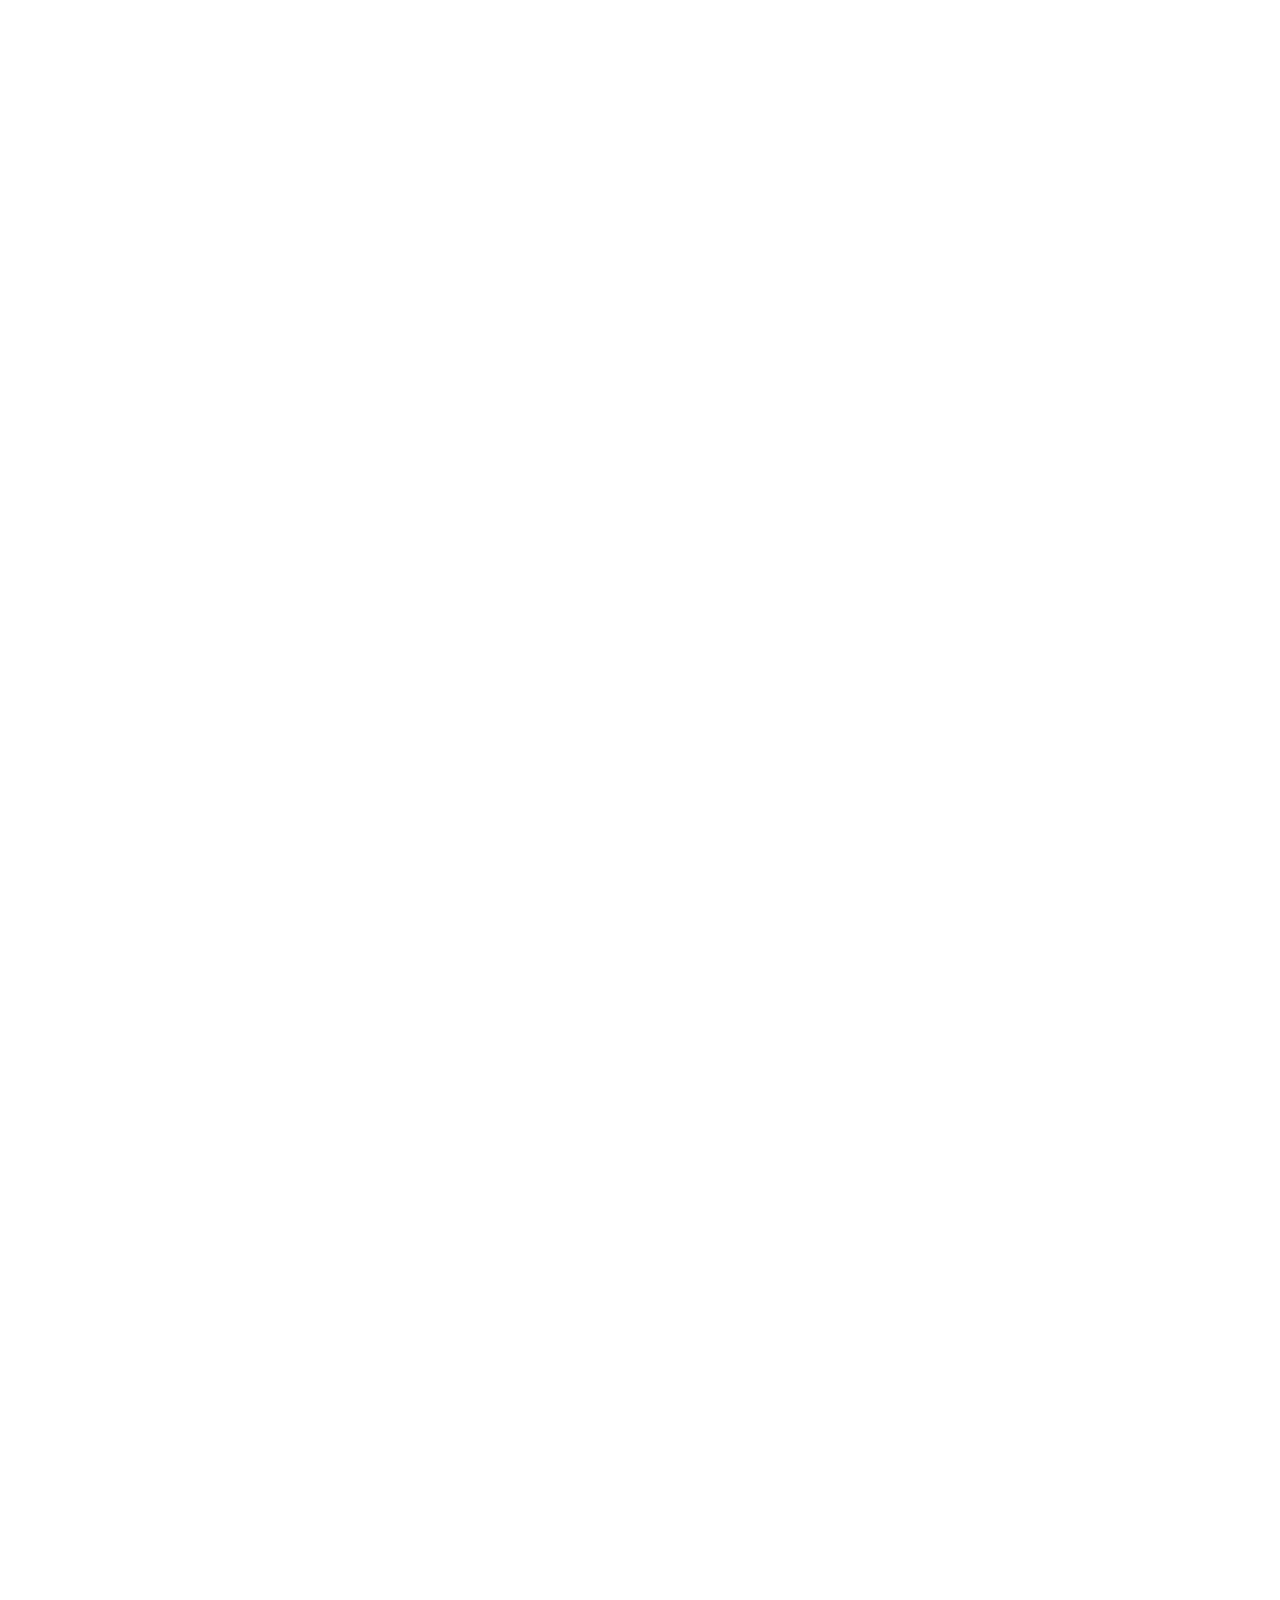
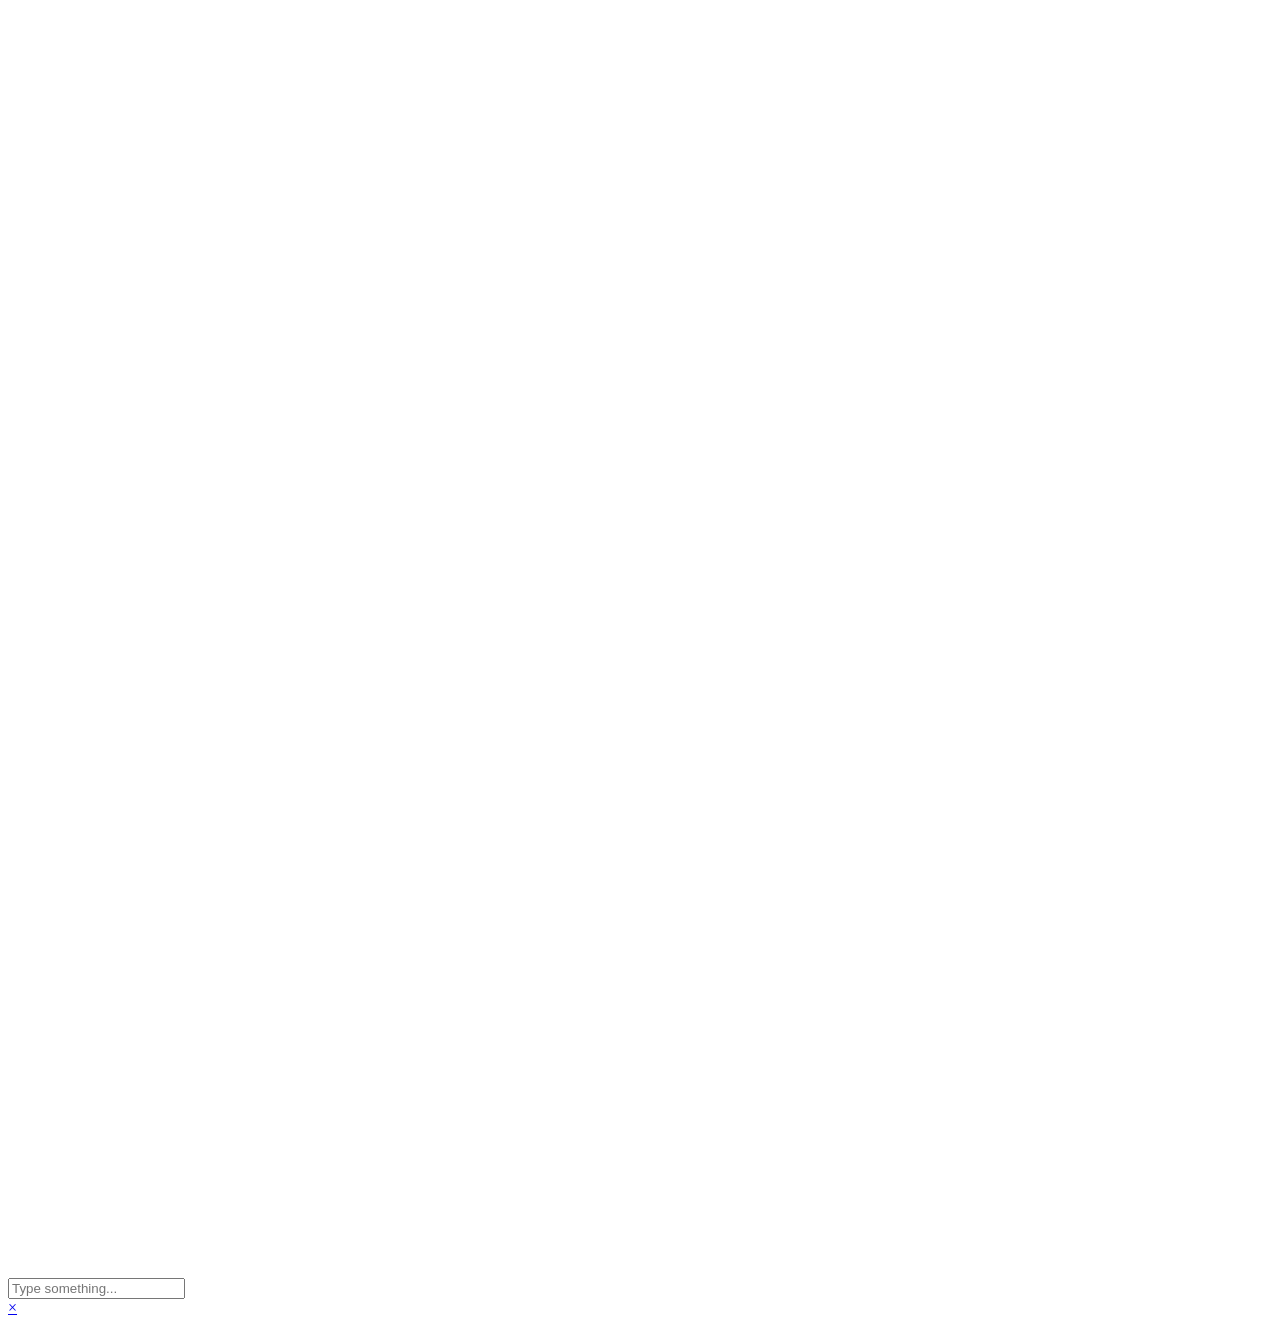
==== index.html @ f90c3e1c "Site updated: 2026-03-21 10:41:52" ====
<!doctype html>
<html lang="en"><head><meta charset="utf-8"><meta name="viewport" content="width=device-width, initial-scale=1, maximum-scale=1"><meta><title>Fxi</title><link rel="manifest" href="/manifest.json"><meta name="application-name" content="Fxi&#039;s blog"><meta name="msapplication-TileImage" content="/img/favicon.svg"><meta name="apple-mobile-web-app-capable" content="yes"><meta name="apple-mobile-web-app-title" content="Fxi&#039;s blog"><meta name="apple-mobile-web-app-status-bar-style" content="default"><meta property="og:type" content="blog"><meta property="og:title" content="Fxi"><meta property="og:url" content="http://example.com/"><meta property="og:site_name" content="Fxi"><meta property="og:locale" content="en_US"><meta property="og:image" content="http://example.com/img/og_image.png"><meta property="article:author" content="Fxi"><meta property="twitter:card" content="summary"><meta property="twitter:image:src" content="http://example.com/img/og_image.png"><script type="application/ld+json">{"@context":"https://schema.org","@type":"BlogPosting","mainEntityOfPage":{"@type":"WebPage","@id":"http://example.com"},"headline":"Fxi","image":["http://example.com/img/og_image.png"],"author":{"@type":"Person","name":"Fxi"},"publisher":{"@type":"Organization","name":"Fxi","logo":{"@type":"ImageObject","url":"http://example.com/img/logo.svg"}},"description":""}</script><link rel="icon" href="/img/favicon.svg"><link rel="stylesheet" href="https://use.fontawesome.com/releases/v6.0.0/css/all.css"><link data-pjax rel="stylesheet" href="https://cdn.jsdelivr.net/npm/highlight.js@11.7.0/styles/atom-one-light.css"><link rel="stylesheet" href="https://fonts.googleapis.com/css2?family=Ubuntu:wght@400;600&amp;family=Source+Code+Pro"><link data-pjax rel="stylesheet" href="/css/default.css"><style>body>.footer,body>.navbar,body>.section{opacity:0}</style><!--!--><!--!--><!--!--><!--!--><link rel="stylesheet" href="https://cdn.jsdelivr.net/npm/cookieconsent@3.1.1/build/cookieconsent.min.css"><link rel="stylesheet" href="https://cdn.jsdelivr.net/npm/lightgallery@1.10.0/dist/css/lightgallery.min.css"><link rel="stylesheet" href="https://cdn.jsdelivr.net/npm/justifiedGallery@3.8.1/dist/css/justifiedGallery.min.css"><!--!--><!--!--><!--!--><style>.pace{-webkit-pointer-events:none;pointer-events:none;-webkit-user-select:none;-moz-user-select:none;user-select:none}.pace-inactive{display:none}.pace .pace-progress{background:#3273dc;position:fixed;z-index:2000;top:0;right:100%;width:100%;height:2px}</style><script src="https://cdn.jsdelivr.net/npm/pace-js@1.2.4/pace.min.js"></script><!--!--><!--!--><!-- hexo injector head_end start --><script>
  (function () {
      function switchTab() {
          if (!location.hash) {
            return;
          }

          const id = '#' + CSS.escape(location.hash.substring(1));
          const $tabMenu = document.querySelector(`.tabs a[href="${id}"]`);
          if (!$tabMenu) {
            return;
          }

          const $tabMenuContainer = $tabMenu.parentElement.parentElement;
          Array.from($tabMenuContainer.children).forEach($menu => $menu.classList.remove('is-active'));
          Array.from($tabMenuContainer.querySelectorAll('a'))
              .map($menu => document.getElementById($menu.getAttribute("href").substring(1)))
              .forEach($content => $content.classList.add('is-hidden'));

          if ($tabMenu) {
              $tabMenu.parentElement.classList.add('is-active');
          }
          const $activeTab = document.querySelector(id);
          if ($activeTab) {
              $activeTab.classList.remove('is-hidden');
          }
      }
      switchTab();
      window.addEventListener('hashchange', switchTab, false);
  })();
  </script><!-- hexo injector head_end end --><meta name="generator" content="Hexo 8.1.1"></head><body class="is-2-column"><nav class="navbar navbar-main"><div class="container navbar-container"><div class="navbar-brand justify-content-center"><a class="navbar-item navbar-logo" href="/"><img src="/img/logo.svg" alt="Fxi" height="28"></a></div><div class="navbar-menu"><div class="navbar-start"><a class="navbar-item is-active" href="/">Home</a><a class="navbar-item" href="/archives">Archives</a><a class="navbar-item" href="/categories">Categories</a><a class="navbar-item" href="/tags">Tags</a><a class="navbar-item" href="/about">About</a></div><div class="navbar-end"><a class="navbar-item" target="_blank" rel="noopener" title="Download on GitHub" href="https://github.com/ppoffice/hexo-theme-icarus"><i class="fab fa-github"></i></a><a class="navbar-item search" title="Search" href="javascript:;"><i class="fas fa-search"></i></a></div></div></div></nav><section class="section"><div class="container"><div class="columns"><div class="column order-2 column-main is-8-tablet is-8-desktop is-8-widescreen"><div class="card"><article class="card-content article" role="article"><div class="article-meta is-size-7 is-uppercase level is-mobile"><div class="level-left"><span class="level-item">Posted&nbsp;<time dateTime="2025-11-08T06:21:00.270Z" title="2025/11/8 14:21:00">2025-11-08</time></span><span class="level-item">Updated&nbsp;<time dateTime="2026-03-21T02:41:34.790Z" title="2026/3/21 10:41:34">2026-03-21</time></span><span class="level-item">4 minutes read (About 595 words)</span></div></div><div class="content"><h2 id="Plane数量不匹配导致的图像异常问题"><a href="#Plane数量不匹配导致的图像异常问题" class="headerlink" title="Plane数量不匹配导致的图像异常问题"></a>Plane数量不匹配导致的图像异常问题</h2><h3 id="NV12–-YUYV"><a href="#NV12–-YUYV" class="headerlink" title="NV12–&gt;YUYV"></a>NV12–&gt;YUYV</h3><p><img src="https://cdn.jsdelivr.net/gh/Fx-i/PictureBed@main/img/20260321102811832.png" alt="image-20260321102811722"><br>从双平面的NV12 到 YUYV单平面Packed<br>异常的现象应该要从数据的读取方式解释。YUYV的解析方式必然是逐行，而NV12为双平面。<br>YUYV一个像素为两字节，而NV12的Y为一字节，所以画面上部分为两幅画。下部分由于是UV平面，宽能匹配上，但是高度减半，所以下部分有4分之一的绿色。<br><span style="font-size: 20px; color: orange">注意，画面重复的次数意味着平面字节消耗速度的比例</span></p>
<h3 id="NV12–-UYUV"><a href="#NV12–-UYUV" class="headerlink" title="NV12–&gt;UYUV"></a>NV12–&gt;UYUV</h3><p>上部分都为Y值，而画面相邻部分的灰度本身就比较接近，因此颜色基本一致</p>
<p><img src="https://cdn.jsdelivr.net/gh/Fx-i/PictureBed@main/img/20260321102832167.png" alt="image-20260321102832142"></p>
<p><img src="https://cdn.jsdelivr.net/gh/Fx-i/PictureBed@main/img/20260321102853245.png" alt="image-20260321102853226"><br>下部分，由于是拆分出来的UV，U和V本身就相差大，而且原图色彩本身基表丰富，因此从绿–&gt;紫。</p>
<h2 id="UV分量相反"><a href="#UV分量相反" class="headerlink" title="UV分量相反"></a>UV分量相反</h2><p>如下 NV12 &lt;–&gt; NV21</p>
<pre><code>也就是CbCr分量相关，Blue 和 Red相反。那明显蓝色和红色的位置会互相替换
</code></pre>
<p><img src="https://cdn.jsdelivr.net/gh/Fx-i/PictureBed@main/img/20260321102908480.png" alt="image-20260321102908422"><br>这张图片中，整体背景和环境为冷蓝色，比较显眼的有两张红色的凳子。</p>
<p><img src="https://cdn.jsdelivr.net/gh/Fx-i/PictureBed@main/img/20260321102923773.png" alt="image-20260321102923713"><br>互换之后很明显，背景变成了暖红色。很明显的，红色的凳子变成蓝色。</p>
<h2 id="宽度不匹配"><a href="#宽度不匹配" class="headerlink" title="宽度不匹配"></a>宽度不匹配</h2><p>显示大于实际分辨率<br>1921x1080<br><img src="https://cdn.jsdelivr.net/gh/Fx-i/PictureBed@main/img/20260321102939003.png" alt="image-20260321102938959"><br>1928x1080<br><img src="https://cdn.jsdelivr.net/gh/Fx-i/PictureBed@main/img/20260321102951762.png" alt="image-20260321102951718"></p>
<p>1940x1080差值比较大的时候就编程了条纹状<br>	可以看出来纵向的关系被打乱了，但是横向的关系还存在。<br><img src="https://cdn.jsdelivr.net/gh/Fx-i/PictureBed@main/img/20260321103006510.png" alt="image-20260321103006484"></p>
<p>差值越大约抽象，但是还看的出来像素之间有一些关联性。而且由于是每一行多了像素，所有可以看到画面是从右上角开始侧向左侧倾斜的。</p>
<p>显示小于实际分辨率时和上面相反，从左上角开始侧向右侧<br><img src="https://cdn.jsdelivr.net/gh/Fx-i/PictureBed@main/img/20260321103022264.png" alt="image-20260321103022238"></p>
</div></article></div><div class="card"><article class="card-content article" role="article"><div class="article-meta is-size-7 is-uppercase level is-mobile"><div class="level-left"><span class="level-item">Posted&nbsp;<time dateTime="2025-11-08T02:03:05.712Z" title="2025/11/8 10:03:05">2025-11-08</time></span><span class="level-item">Updated&nbsp;<time dateTime="2025-11-08T02:03:05.713Z" title="2025/11/8 10:03:05">2025-11-08</time></span><span class="level-item">a few seconds read (About 1 word)</span></div></div><div class="content"><h1 id="nwe"><a href="#nwe" class="headerlink" title="nwe"></a>nwe</h1></div></article></div><div class="card"><article class="card-content article" role="article"><div class="article-meta is-size-7 is-uppercase level is-mobile"><div class="level-left"><span class="level-item">Posted&nbsp;<time dateTime="2025-11-08T01:30:27.463Z" title="2025/11/8 09:30:27">2025-11-08</time></span><span class="level-item">Updated&nbsp;<time dateTime="2025-11-08T09:41:54.269Z" title="2025/11/8 17:41:54">2025-11-08</time></span><span class="level-item">a minute read (About 123 words)</span></div></div><p class="title is-3 is-size-4-mobile"><a class="link-muted" href="/2025/11/08/hello-world/">Hello World</a></p><div class="content"><p>Welcome to <a target="_blank" rel="noopener" href="https://hexo.io/">Hexo</a>! This is your very first post. Check <a target="_blank" rel="noopener" href="https://hexo.io/docs/">documentation</a> for more info. If you get any problems when using Hexo, you can find the answer in <a target="_blank" rel="noopener" href="https://hexo.io/docs/troubleshooting.html">troubleshooting</a> or you can ask me on <a target="_blank" rel="noopener" href="https://github.com/hexojs/hexo/issues">GitHub</a>.</p>
<img src="Blogs\blogs\source\_posts\hello-world\image-20251108162643715.png" style="zoom:50%;">

<h2 id="Quick-Start"><a href="#Quick-Start" class="headerlink" title="Quick Start"></a>Quick Start</h2><h3 id="Create-a-new-post"><a href="#Create-a-new-post" class="headerlink" title="Create a new post"></a>Create a new post</h3><figure class="highlight bash"><table><tr><td class="gutter"><pre><span class="line">1</span><br></pre></td><td class="code"><pre><span class="line">$ hexo new <span class="string">&quot;My New Post&quot;</span></span><br></pre></td></tr></table></figure>

<p>More info: <a target="_blank" rel="noopener" href="https://hexo.io/docs/writing.html">Writing</a></p>
<h3 id="Run-server"><a href="#Run-server" class="headerlink" title="Run server"></a>Run server</h3><figure class="highlight bash"><table><tr><td class="gutter"><pre><span class="line">1</span><br></pre></td><td class="code"><pre><span class="line">$ hexo server</span><br></pre></td></tr></table></figure>

<p>More info: <a target="_blank" rel="noopener" href="https://hexo.io/docs/server.html">Server</a></p>
<h3 id="Generate-static-files"><a href="#Generate-static-files" class="headerlink" title="Generate static files"></a>Generate static files</h3><figure class="highlight bash"><table><tr><td class="gutter"><pre><span class="line">1</span><br></pre></td><td class="code"><pre><span class="line">$ hexo generate</span><br></pre></td></tr></table></figure>

<p>More info: <a target="_blank" rel="noopener" href="https://hexo.io/docs/generating.html">Generating</a></p>
<h3 id="Deploy-to-remote-sites"><a href="#Deploy-to-remote-sites" class="headerlink" title="Deploy to remote sites"></a>Deploy to remote sites</h3><figure class="highlight bash"><table><tr><td class="gutter"><pre><span class="line">1</span><br></pre></td><td class="code"><pre><span class="line">$ hexo deploy</span><br></pre></td></tr></table></figure>

<p>More info: <a target="_blank" rel="noopener" href="https://hexo.io/docs/one-command-deployment.html">Deployment</a></p>
</div></article></div></div><div class="column column-left is-4-tablet is-4-desktop is-4-widescreen  order-1"><div class="card widget" data-type="profile"><div class="card-content"><nav class="level"><div class="level-item has-text-centered flex-shrink-1"><div><figure class="image is-128x128 mx-auto mb-2"><img class="avatar" src="/img/avatar.png" alt="Fxi"></figure><p class="title is-size-4 is-block" style="line-height:inherit;">Fxi</p><p class="is-size-6 is-flex justify-content-center"><i class="fas fa-map-marker-alt mr-1"></i><span>Shenzhen</span></p></div></div></nav><nav class="level is-mobile"><div class="level-item has-text-centered is-marginless"><div><p class="heading">Posts</p><a href="/archives/"><p class="title">3</p></a></div></div><div class="level-item has-text-centered is-marginless"><div><p class="heading">Categories</p><a href="/categories/"><p class="title">0</p></a></div></div><div class="level-item has-text-centered is-marginless"><div><p class="heading">Tags</p><a href="/tags/"><p class="title">0</p></a></div></div></nav><div class="level"><a class="level-item button is-primary is-rounded" href="https://github.com/ppoffice" target="_blank" rel="me noopener">Follow</a></div><div class="level is-mobile is-multiline"><a class="level-item button is-transparent is-marginless" target="_blank" rel="me noopener" title="Github" href="https://github.com/ppoffice"><i class="fab fa-github"></i></a><a class="level-item button is-transparent is-marginless" target="_blank" rel="me noopener" title="Facebook" href="https://facebook.com"><i class="fab fa-facebook"></i></a><a class="level-item button is-transparent is-marginless" target="_blank" rel="me noopener" title="Twitter" href="https://twitter.com"><i class="fab fa-twitter"></i></a><a class="level-item button is-transparent is-marginless" target="_blank" rel="me noopener" title="Dribbble" href="https://dribbble.com"><i class="fab fa-dribbble"></i></a><a class="level-item button is-transparent is-marginless" target="_blank" rel="me noopener" title="RSS" href="/"><i class="fas fa-rss"></i></a></div></div></div><!--!--><div class="card widget" data-type="links"><div class="card-content"><div class="menu"><h3 class="menu-label">Links</h3><ul class="menu-list"><li><a class="level is-mobile" href="https://hexo.io" target="_blank" rel="noopener"><span class="level-left"><span class="level-item">Hexo</span></span><span class="level-right"><span class="level-item tag">hexo.io</span></span></a></li><li><a class="level is-mobile" href="https://bulma.io" target="_blank" rel="noopener"><span class="level-left"><span class="level-item">Bulma</span></span><span class="level-right"><span class="level-item tag">bulma.io</span></span></a></li></ul></div></div></div><!--!--><div class="card widget" data-type="recent-posts"><div class="card-content"><h3 class="menu-label">Recents</h3><article class="media"><div class="media-content"><p class="date"><time dateTime="2025-11-08T06:21:00.270Z">2025-11-08</time></p><p class="title"><a href="/2025/11/08/YUV%E7%8E%B0%E8%B1%A1%E5%88%86%E6%9E%90/"> </a></p></div></article><article class="media"><div class="media-content"><p class="date"><time dateTime="2025-11-08T02:03:05.712Z">2025-11-08</time></p><p class="title"><a href="/2025/11/08/nwe/"> </a></p></div></article><article class="media"><div class="media-content"><p class="date"><time dateTime="2025-11-08T01:30:27.463Z">2025-11-08</time></p><p class="title"><a href="/2025/11/08/hello-world/">Hello World</a></p></div></article></div></div><div class="card widget" data-type="archives"><div class="card-content"><div class="menu"><h3 class="menu-label">Archives</h3><ul class="menu-list"><li><a class="level is-mobile" href="/archives/2025/11/"><span class="level-start"><span class="level-item">November 2025</span></span><span class="level-end"><span class="level-item tag">3</span></span></a></li></ul></div></div></div><!--!--><div class="card widget" data-type="subscribe-email"><div class="card-content"><div class="menu"><h3 class="menu-label">Subscribe for updates</h3><form action="https://feedburner.google.com/fb/a/mailverify" method="post" target="popupwindow" onsubmit="window.open(&#039;https://feedburner.google.com/fb/a/mailverify?uri=&#039;,&#039;popupwindow&#039;,&#039;scrollbars=yes,width=550,height=520&#039;);return true"><input type="hidden" value="" name="uri"><input type="hidden" name="loc" value="en_US"><div class="field has-addons"><div class="control has-icons-left is-expanded"><input class="input" name="email" type="email" placeholder="Email"><span class="icon is-small is-left"><i class="fas fa-envelope"></i></span></div><div class="control"><input class="button" type="submit" value="Subscribe"></div></div></form></div></div></div><div class="card widget"><div class="card-content"><div class="notification is-danger">You need to set <code>client_id</code> and <code>slot_id</code> to show this AD unit. Please set it in <code>_config.yml</code>.</div></div></div><div class="card widget" data-type="subscribe-email"><div class="card-content"><div class="menu"><h3 class="menu-label">follow.it</h3><form action="" method="post" target="_blank"><div class="field has-addons"><div class="control has-icons-left is-expanded"><input class="input" name="email" type="email" placeholder="Email"><span class="icon is-small is-left"><i class="fas fa-envelope"></i></span></div><div class="control"><input class="button" type="submit" value="Subscribe"></div></div></form></div></div></div></div><!--!--></div></div></section><footer class="footer"><div class="container"><div class="level"><div class="level-start"><a class="footer-logo is-block mb-2" href="/"><img src="/img/logo.svg" alt="Fxi" height="28"></a><p class="is-size-7"><span>&copy; 2026 Fxi</span>  Powered by <a href="https://hexo.io/" target="_blank" rel="noopener">Hexo</a> &amp; <a href="https://github.com/ppoffice/hexo-theme-icarus" target="_blank" rel="noopener">Icarus</a></p><p class="is-size-7">© 2019</p></div><div class="level-end"><div class="field has-addons"><p class="control"><a class="button is-transparent is-large" target="_blank" rel="noopener" title="Creative Commons" href="https://creativecommons.org/"><i class="fab fa-creative-commons"></i></a></p><p class="control"><a class="button is-transparent is-large" target="_blank" rel="noopener" title="Attribution 4.0 International" href="https://creativecommons.org/licenses/by/4.0/"><i class="fab fa-creative-commons-by"></i></a></p><p class="control"><a class="button is-transparent is-large" target="_blank" rel="noopener" title="Download on GitHub" href="https://github.com/ppoffice/hexo-theme-icarus"><i class="fab fa-github"></i></a></p></div></div></div></div></footer><script src="https://cdn.jsdelivr.net/npm/jquery@3.3.1/dist/jquery.min.js"></script><script src="https://cdn.jsdelivr.net/npm/moment@2.22.2/min/moment-with-locales.min.js"></script><script src="https://cdn.jsdelivr.net/npm/clipboard@2.0.4/dist/clipboard.min.js" defer></script><script>moment.locale("en");</script><script>var IcarusThemeSettings = {
            article: {
                highlight: {
                    clipboard: true,
                    fold: 'unfolded'
                }
            }
        };</script><script data-pjax src="/js/column.js"></script><script src="/js/animation.js"></script><a id="back-to-top" title="Back to top" href="javascript:;"><i class="fas fa-chevron-up"></i></a><script data-pjax src="/js/back_to_top.js" defer></script><!--!--><!--!--><!--!--><script src="https://cdn.jsdelivr.net/npm/cookieconsent@3.1.1/build/cookieconsent.min.js" defer></script><script>window.addEventListener("load", () => {
      window.cookieconsent.initialise({
        type: "info",
        theme: "edgeless",
        static: false,
        position: "bottom-left",
        content: {
          message: "This website uses cookies to improve your experience.",
          dismiss: "Got it!",
          allow: "Allow cookies",
          deny: "Decline",
          link: "Learn more",
          policy: "Cookie Policy",
          href: "https://www.cookiesandyou.com/",
        },
        palette: {
          popup: {
            background: "#edeff5",
            text: "#838391"
          },
          button: {
            background: "#4b81e8"
          },
        },
      });
    });</script><script src="https://cdn.jsdelivr.net/npm/lightgallery@1.10.0/dist/js/lightgallery.min.js" defer></script><script src="https://cdn.jsdelivr.net/npm/justifiedGallery@3.8.1/dist/js/jquery.justifiedGallery.min.js" defer></script><script>window.addEventListener("load", () => {
            if (typeof $.fn.lightGallery === 'function') {
                $('.article').lightGallery({ selector: '.gallery-item' });
            }
            if (typeof $.fn.justifiedGallery === 'function') {
                if ($('.justified-gallery > p > .gallery-item').length) {
                    $('.justified-gallery > p > .gallery-item').unwrap();
                }
                $('.justified-gallery').justifiedGallery();
            }
        });</script><!--!--><!--!--><script src="https://cdn.jsdelivr.net/npm/pjax@0.2.8/pjax.min.js"></script><script src="/js/pjax.js"></script><!--!--><!--!--><!--!--><script data-pjax src="/js/main.js" defer></script><div class="searchbox"><div class="searchbox-container"><div class="searchbox-header"><div class="searchbox-input-container"><input class="searchbox-input" type="text" placeholder="Type something..."></div><a class="searchbox-close" href="javascript:;">×</a></div><div class="searchbox-body"></div></div></div><script data-pjax src="/js/insight.js" defer></script><script data-pjax>document.addEventListener('DOMContentLoaded', function () {
            loadInsight({"contentUrl":"/content.json"}, {"hint":"Type something...","untitled":"(Untitled)","posts":"Posts","pages":"Pages","categories":"Categories","tags":"Tags"});
        });</script></body></html>
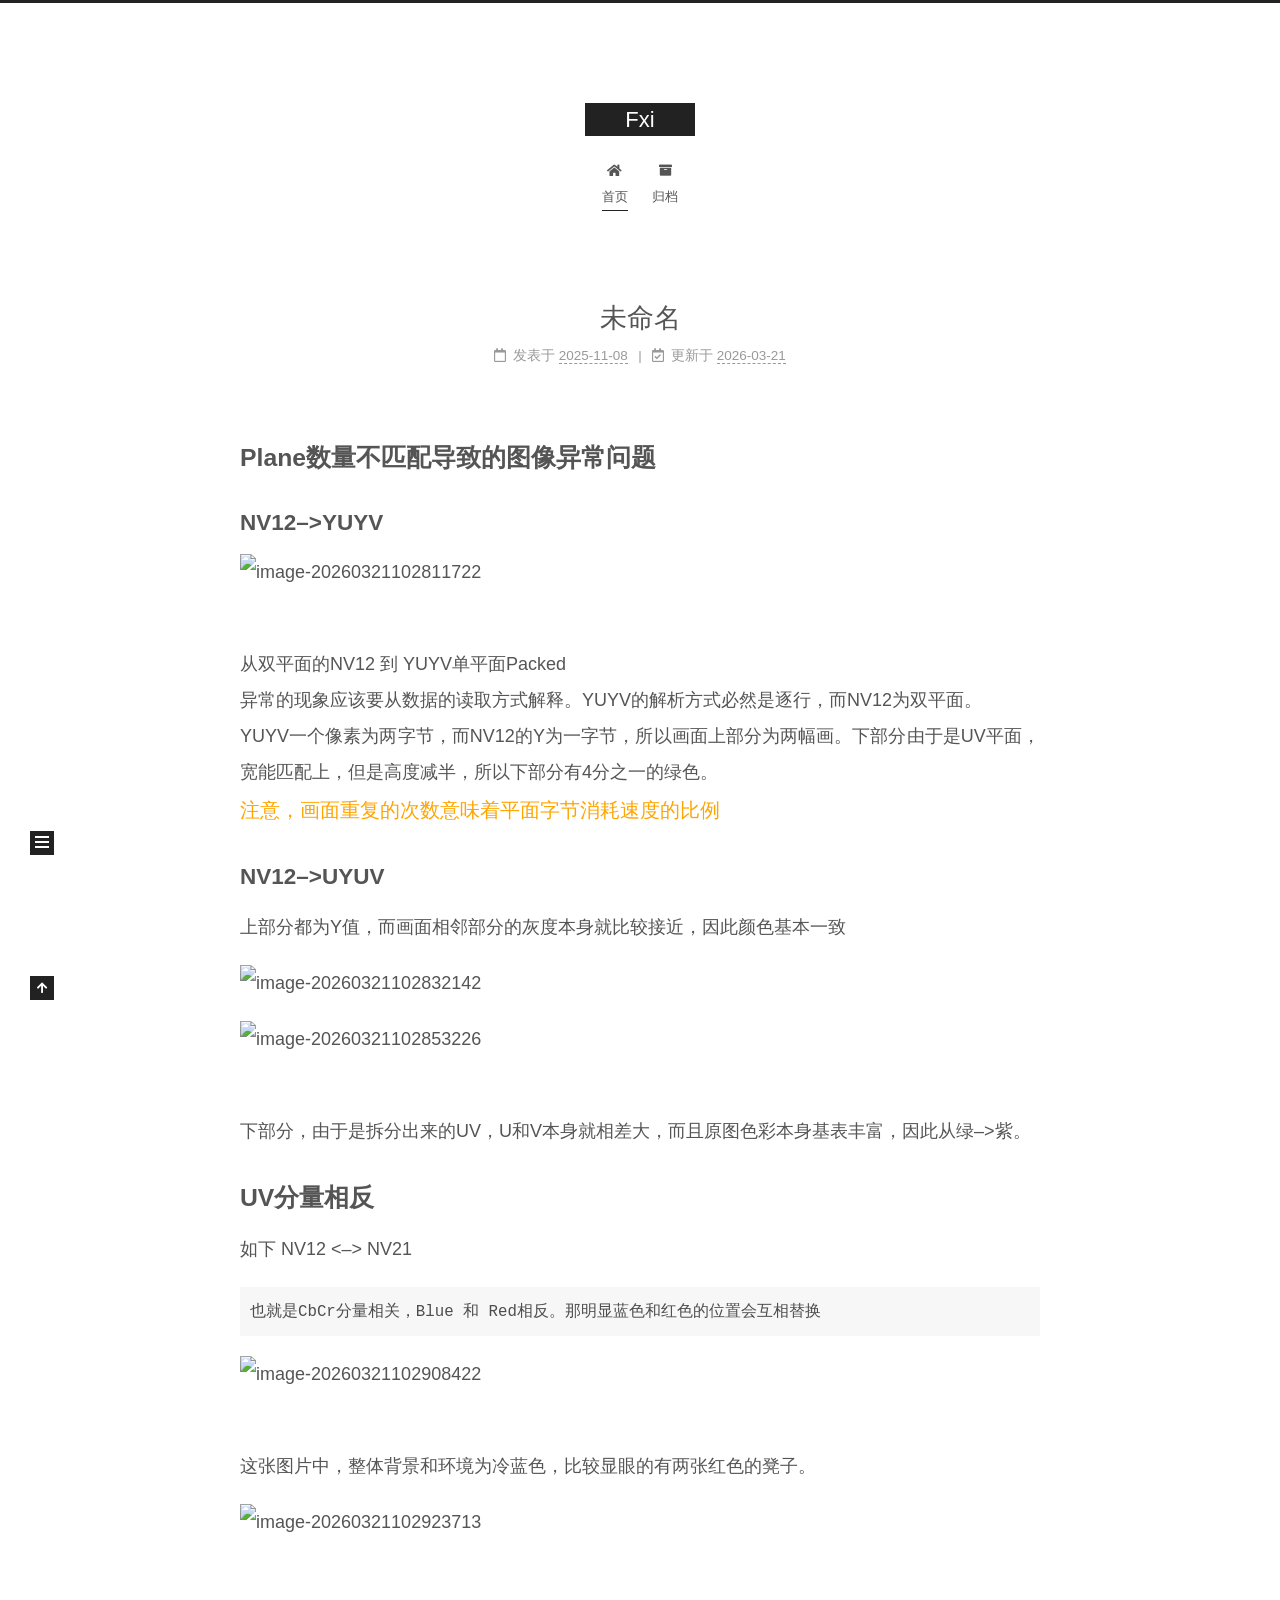
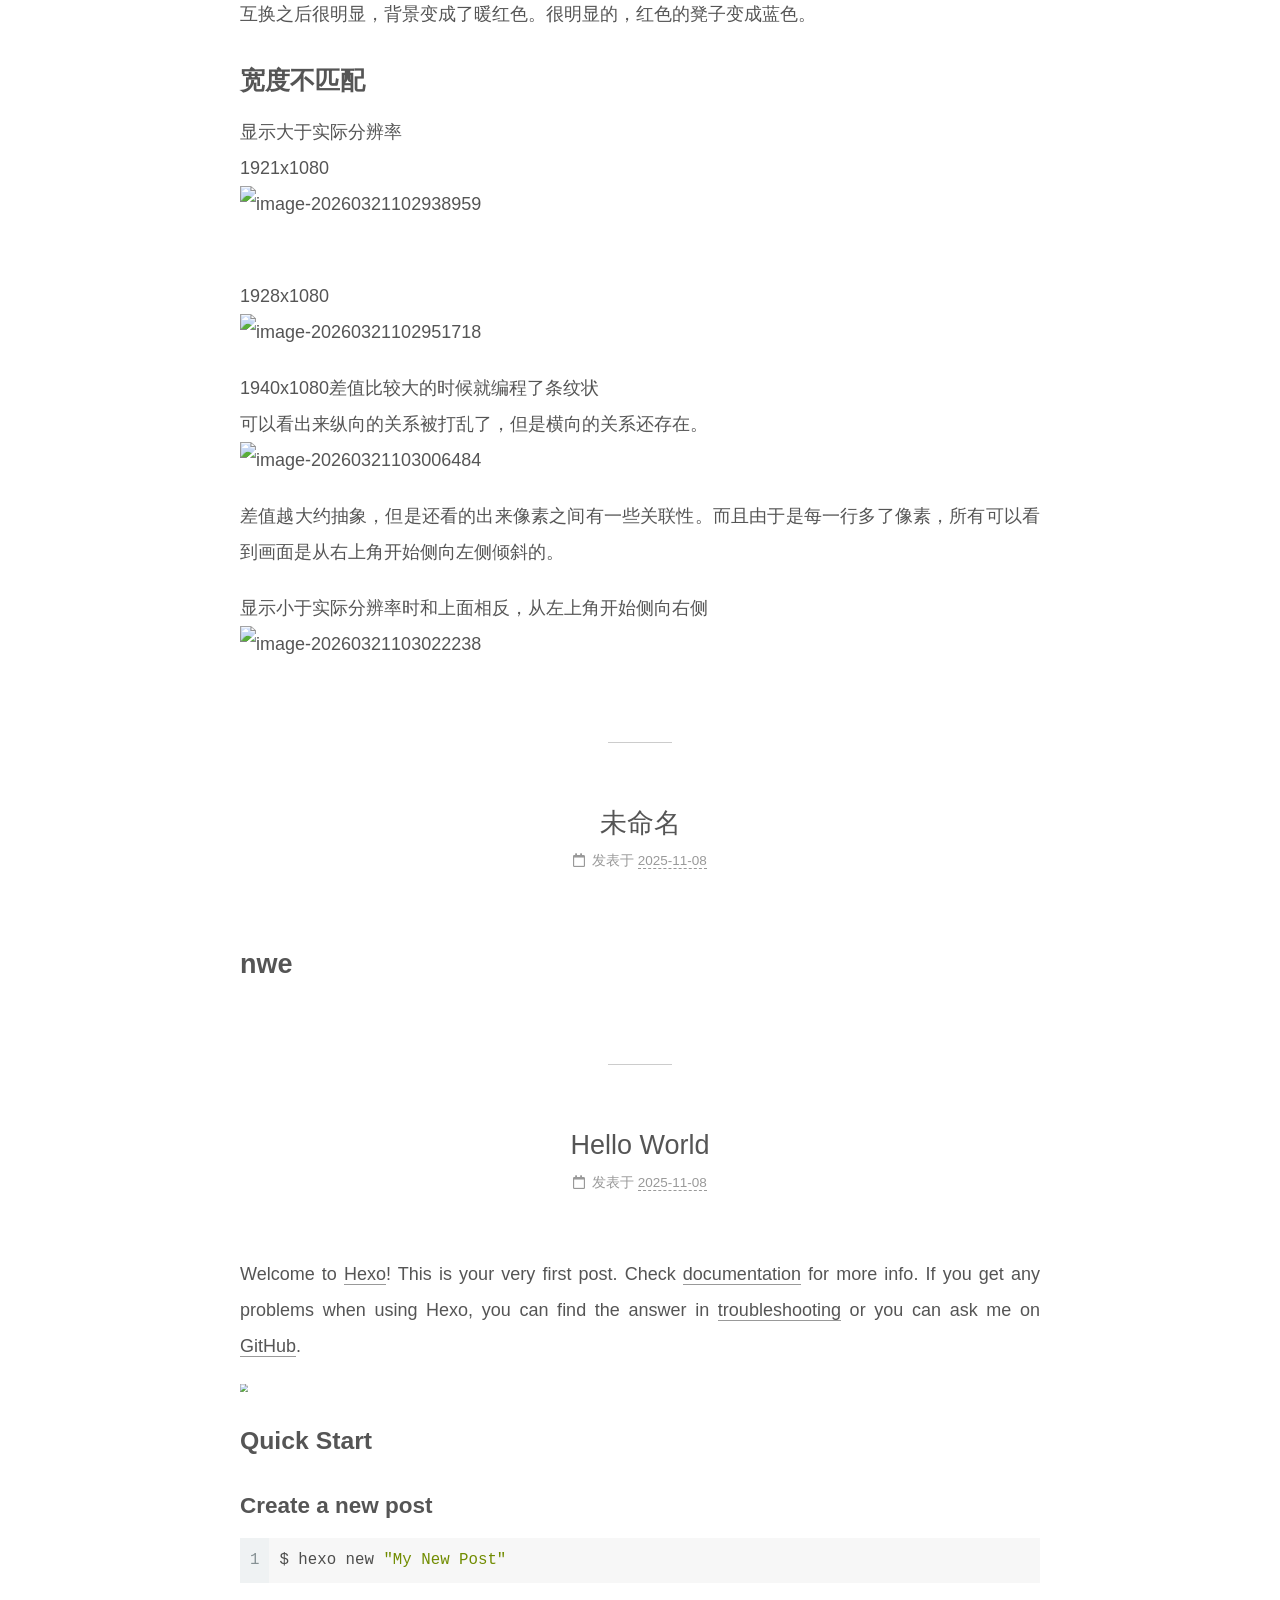
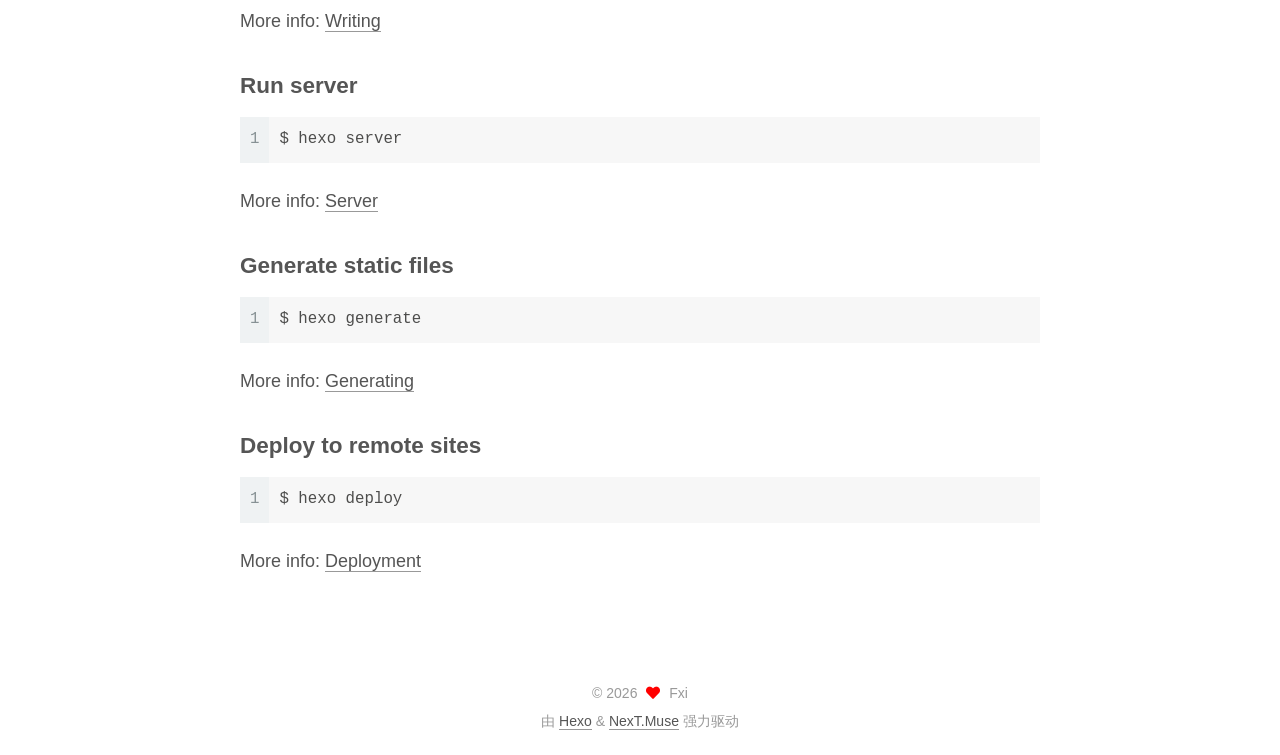
==== commit 0c451c3c: "Site updated: 2026-03-21 11:19:54" ====
--- a/index.html
+++ b/index.html
@@ -1,35 +1,196 @@
-<!doctype html>
-<html lang="en"><head><meta charset="utf-8"><meta name="viewport" content="width=device-width, initial-scale=1, maximum-scale=1"><meta><title>Fxi</title><link rel="manifest" href="/manifest.json"><meta name="application-name" content="Fxi&#039;s blog"><meta name="msapplication-TileImage" content="/img/favicon.svg"><meta name="apple-mobile-web-app-capable" content="yes"><meta name="apple-mobile-web-app-title" content="Fxi&#039;s blog"><meta name="apple-mobile-web-app-status-bar-style" content="default"><meta property="og:type" content="blog"><meta property="og:title" content="Fxi"><meta property="og:url" content="http://example.com/"><meta property="og:site_name" content="Fxi"><meta property="og:locale" content="en_US"><meta property="og:image" content="http://example.com/img/og_image.png"><meta property="article:author" content="Fxi"><meta property="twitter:card" content="summary"><meta property="twitter:image:src" content="http://example.com/img/og_image.png"><script type="application/ld+json">{"@context":"https://schema.org","@type":"BlogPosting","mainEntityOfPage":{"@type":"WebPage","@id":"http://example.com"},"headline":"Fxi","image":["http://example.com/img/og_image.png"],"author":{"@type":"Person","name":"Fxi"},"publisher":{"@type":"Organization","name":"Fxi","logo":{"@type":"ImageObject","url":"http://example.com/img/logo.svg"}},"description":""}</script><link rel="icon" href="/img/favicon.svg"><link rel="stylesheet" href="https://use.fontawesome.com/releases/v6.0.0/css/all.css"><link data-pjax rel="stylesheet" href="https://cdn.jsdelivr.net/npm/highlight.js@11.7.0/styles/atom-one-light.css"><link rel="stylesheet" href="https://fonts.googleapis.com/css2?family=Ubuntu:wght@400;600&amp;family=Source+Code+Pro"><link data-pjax rel="stylesheet" href="/css/default.css"><style>body>.footer,body>.navbar,body>.section{opacity:0}</style><!--!--><!--!--><!--!--><!--!--><link rel="stylesheet" href="https://cdn.jsdelivr.net/npm/cookieconsent@3.1.1/build/cookieconsent.min.css"><link rel="stylesheet" href="https://cdn.jsdelivr.net/npm/lightgallery@1.10.0/dist/css/lightgallery.min.css"><link rel="stylesheet" href="https://cdn.jsdelivr.net/npm/justifiedGallery@3.8.1/dist/css/justifiedGallery.min.css"><!--!--><!--!--><!--!--><style>.pace{-webkit-pointer-events:none;pointer-events:none;-webkit-user-select:none;-moz-user-select:none;user-select:none}.pace-inactive{display:none}.pace .pace-progress{background:#3273dc;position:fixed;z-index:2000;top:0;right:100%;width:100%;height:2px}</style><script src="https://cdn.jsdelivr.net/npm/pace-js@1.2.4/pace.min.js"></script><!--!--><!--!--><!-- hexo injector head_end start --><script>
-  (function () {
-      function switchTab() {
-          if (!location.hash) {
-            return;
-          }
-
-          const id = '#' + CSS.escape(location.hash.substring(1));
-          const $tabMenu = document.querySelector(`.tabs a[href="${id}"]`);
-          if (!$tabMenu) {
-            return;
-          }
-
-          const $tabMenuContainer = $tabMenu.parentElement.parentElement;
-          Array.from($tabMenuContainer.children).forEach($menu => $menu.classList.remove('is-active'));
-          Array.from($tabMenuContainer.querySelectorAll('a'))
-              .map($menu => document.getElementById($menu.getAttribute("href").substring(1)))
-              .forEach($content => $content.classList.add('is-hidden'));
-
-          if ($tabMenu) {
-              $tabMenu.parentElement.classList.add('is-active');
-          }
-          const $activeTab = document.querySelector(id);
-          if ($activeTab) {
-              $activeTab.classList.remove('is-hidden');
-          }
-      }
-      switchTab();
-      window.addEventListener('hashchange', switchTab, false);
-  })();
-  </script><!-- hexo injector head_end end --><meta name="generator" content="Hexo 8.1.1"></head><body class="is-2-column"><nav class="navbar navbar-main"><div class="container navbar-container"><div class="navbar-brand justify-content-center"><a class="navbar-item navbar-logo" href="/"><img src="/img/logo.svg" alt="Fxi" height="28"></a></div><div class="navbar-menu"><div class="navbar-start"><a class="navbar-item is-active" href="/">Home</a><a class="navbar-item" href="/archives">Archives</a><a class="navbar-item" href="/categories">Categories</a><a class="navbar-item" href="/tags">Tags</a><a class="navbar-item" href="/about">About</a></div><div class="navbar-end"><a class="navbar-item" target="_blank" rel="noopener" title="Download on GitHub" href="https://github.com/ppoffice/hexo-theme-icarus"><i class="fab fa-github"></i></a><a class="navbar-item search" title="Search" href="javascript:;"><i class="fas fa-search"></i></a></div></div></div></nav><section class="section"><div class="container"><div class="columns"><div class="column order-2 column-main is-8-tablet is-8-desktop is-8-widescreen"><div class="card"><article class="card-content article" role="article"><div class="article-meta is-size-7 is-uppercase level is-mobile"><div class="level-left"><span class="level-item">Posted&nbsp;<time dateTime="2025-11-08T06:21:00.270Z" title="2025/11/8 14:21:00">2025-11-08</time></span><span class="level-item">Updated&nbsp;<time dateTime="2026-03-21T02:41:34.790Z" title="2026/3/21 10:41:34">2026-03-21</time></span><span class="level-item">4 minutes read (About 595 words)</span></div></div><div class="content"><h2 id="Plane数量不匹配导致的图像异常问题"><a href="#Plane数量不匹配导致的图像异常问题" class="headerlink" title="Plane数量不匹配导致的图像异常问题"></a>Plane数量不匹配导致的图像异常问题</h2><h3 id="NV12–-YUYV"><a href="#NV12–-YUYV" class="headerlink" title="NV12–&gt;YUYV"></a>NV12–&gt;YUYV</h3><p><img src="https://cdn.jsdelivr.net/gh/Fx-i/PictureBed@main/img/20260321102811832.png" alt="image-20260321102811722"><br>从双平面的NV12 到 YUYV单平面Packed<br>异常的现象应该要从数据的读取方式解释。YUYV的解析方式必然是逐行，而NV12为双平面。<br>YUYV一个像素为两字节，而NV12的Y为一字节，所以画面上部分为两幅画。下部分由于是UV平面，宽能匹配上，但是高度减半，所以下部分有4分之一的绿色。<br><span style="font-size: 20px; color: orange">注意，画面重复的次数意味着平面字节消耗速度的比例</span></p>
+<!DOCTYPE html>
+<html lang="zh-CN">
+<head>
+  <meta charset="UTF-8">
+<meta name="viewport" content="width=device-width, initial-scale=1, maximum-scale=2">
+<meta name="theme-color" content="#222">
+<meta name="generator" content="Hexo 8.1.1">
+  <link rel="apple-touch-icon" sizes="180x180" href="/images/apple-touch-icon-next.png">
+  <link rel="icon" type="image/png" sizes="32x32" href="/images/favicon-32x32-next.png">
+  <link rel="icon" type="image/png" sizes="16x16" href="/images/favicon-16x16-next.png">
+  <link rel="mask-icon" href="/images/logo.svg" color="#222">
+
+<link rel="stylesheet" href="/css/main.css">
+
+
+<link rel="stylesheet" href="/lib/font-awesome/css/all.min.css">
+
+<script id="hexo-configurations">
+    var NexT = window.NexT || {};
+    var CONFIG = {"hostname":"example.com","root":"/","scheme":"Muse","version":"7.8.0","exturl":false,"sidebar":{"position":"left","display":"post","padding":18,"offset":12,"onmobile":false},"copycode":{"enable":false,"show_result":false,"style":null},"back2top":{"enable":true,"sidebar":false,"scrollpercent":false},"bookmark":{"enable":false,"color":"#222","save":"auto"},"fancybox":false,"mediumzoom":false,"lazyload":false,"pangu":false,"comments":{"style":"tabs","active":null,"storage":true,"lazyload":false,"nav":null},"algolia":{"hits":{"per_page":10},"labels":{"input_placeholder":"Search for Posts","hits_empty":"We didn't find any results for the search: ${query}","hits_stats":"${hits} results found in ${time} ms"}},"localsearch":{"enable":false,"trigger":"auto","top_n_per_article":1,"unescape":false,"preload":false},"motion":{"enable":true,"async":false,"transition":{"post_block":"fadeIn","post_header":"slideDownIn","post_body":"slideDownIn","coll_header":"slideLeftIn","sidebar":"slideUpIn"}}};
+  </script>
+
+  <meta property="og:type" content="website">
+<meta property="og:title" content="Fxi">
+<meta property="og:url" content="http://example.com/index.html">
+<meta property="og:site_name" content="Fxi">
+<meta property="og:locale" content="zh_CN">
+<meta property="article:author" content="Fxi">
+<meta name="twitter:card" content="summary">
+
+<link rel="canonical" href="http://example.com/">
+
+
+<script id="page-configurations">
+  // https://hexo.io/docs/variables.html
+  CONFIG.page = {
+    sidebar: "",
+    isHome : true,
+    isPost : false,
+    lang   : 'zh-CN'
+  };
+</script>
+
+  <title>Fxi</title>
+  
+
+
+
+
+
+
+  <noscript>
+  <style>
+  .use-motion .brand,
+  .use-motion .menu-item,
+  .sidebar-inner,
+  .use-motion .post-block,
+  .use-motion .pagination,
+  .use-motion .comments,
+  .use-motion .post-header,
+  .use-motion .post-body,
+  .use-motion .collection-header { opacity: initial; }
+
+  .use-motion .site-title,
+  .use-motion .site-subtitle {
+    opacity: initial;
+    top: initial;
+  }
+
+  .use-motion .logo-line-before i { left: initial; }
+  .use-motion .logo-line-after i { right: initial; }
+  </style>
+</noscript>
+
+</head>
+
+<body itemscope itemtype="http://schema.org/WebPage">
+  <div class="container use-motion">
+    <div class="headband"></div>
+
+    <header class="header" itemscope itemtype="http://schema.org/WPHeader">
+      <div class="header-inner"><div class="site-brand-container">
+  <div class="site-nav-toggle">
+    <div class="toggle" aria-label="切换导航栏">
+      <span class="toggle-line toggle-line-first"></span>
+      <span class="toggle-line toggle-line-middle"></span>
+      <span class="toggle-line toggle-line-last"></span>
+    </div>
+  </div>
+
+  <div class="site-meta">
+
+    <a href="/" class="brand" rel="start">
+      <span class="logo-line-before"><i></i></span>
+      <h1 class="site-title">Fxi</h1>
+      <span class="logo-line-after"><i></i></span>
+    </a>
+  </div>
+
+  <div class="site-nav-right">
+    <div class="toggle popup-trigger">
+    </div>
+  </div>
+</div>
+
+
+
+
+<nav class="site-nav">
+  <ul id="menu" class="main-menu menu">
+        <li class="menu-item menu-item-home">
+
+    <a href="/" rel="section"><i class="fa fa-home fa-fw"></i>首页</a>
+
+  </li>
+        <li class="menu-item menu-item-archives">
+
+    <a href="/archives/" rel="section"><i class="fa fa-archive fa-fw"></i>归档</a>
+
+  </li>
+  </ul>
+</nav>
+
+
+
+
+</div>
+    </header>
+
+    
+  <div class="back-to-top">
+    <i class="fa fa-arrow-up"></i>
+    <span>0%</span>
+  </div>
+
+
+    <main class="main">
+      <div class="main-inner">
+        <div class="content-wrap">
+          
+
+          <div class="content index posts-expand">
+            
+      
+  
+  
+  <article itemscope itemtype="http://schema.org/Article" class="post-block" lang="zh-CN">
+    <link itemprop="mainEntityOfPage" href="http://example.com/2025/11/08/YUV%E7%8E%B0%E8%B1%A1%E5%88%86%E6%9E%90/">
+
+    <span hidden itemprop="author" itemscope itemtype="http://schema.org/Person">
+      <meta itemprop="image" content="/images/avatar.gif">
+      <meta itemprop="name" content="Fxi">
+      <meta itemprop="description" content="">
+    </span>
+
+    <span hidden itemprop="publisher" itemscope itemtype="http://schema.org/Organization">
+      <meta itemprop="name" content="Fxi">
+    </span>
+      <header class="post-header">
+        <h2 class="post-title" itemprop="name headline">
+          
+            <a href="/2025/11/08/YUV%E7%8E%B0%E8%B1%A1%E5%88%86%E6%9E%90/" class="post-title-link" itemprop="url">未命名</a>
+        </h2>
+
+        <div class="post-meta">
+            <span class="post-meta-item">
+              <span class="post-meta-item-icon">
+                <i class="far fa-calendar"></i>
+              </span>
+              <span class="post-meta-item-text">发表于</span>
+
+              <time title="创建时间：2025-11-08 14:21:00" itemprop="dateCreated datePublished" datetime="2025-11-08T14:21:00+08:00">2025-11-08</time>
+            </span>
+              <span class="post-meta-item">
+                <span class="post-meta-item-icon">
+                  <i class="far fa-calendar-check"></i>
+                </span>
+                <span class="post-meta-item-text">更新于</span>
+                <time title="修改时间：2026-03-21 10:41:34" itemprop="dateModified" datetime="2026-03-21T10:41:34+08:00">2026-03-21</time>
+              </span>
+
+          
+
+        </div>
+      </header>
+
+    
+    
+    
+    <div class="post-body" itemprop="articleBody">
+
+      
+          <h2 id="Plane数量不匹配导致的图像异常问题"><a href="#Plane数量不匹配导致的图像异常问题" class="headerlink" title="Plane数量不匹配导致的图像异常问题"></a>Plane数量不匹配导致的图像异常问题</h2><h3 id="NV12–-YUYV"><a href="#NV12–-YUYV" class="headerlink" title="NV12–&gt;YUYV"></a>NV12–&gt;YUYV</h3><p><img src="https://cdn.jsdelivr.net/gh/Fx-i/PictureBed@main/img/20260321102811832.png" alt="image-20260321102811722"><br>从双平面的NV12 到 YUYV单平面Packed<br>异常的现象应该要从数据的读取方式解释。YUYV的解析方式必然是逐行，而NV12为双平面。<br>YUYV一个像素为两字节，而NV12的Y为一字节，所以画面上部分为两幅画。下部分由于是UV平面，宽能匹配上，但是高度减半，所以下部分有4分之一的绿色。<br><span style="font-size: 20px; color: orange">注意，画面重复的次数意味着平面字节消耗速度的比例</span></p>
 <h3 id="NV12–-UYUV"><a href="#NV12–-UYUV" class="headerlink" title="NV12–&gt;UYUV"></a>NV12–&gt;UYUV</h3><p>上部分都为Y值，而画面相邻部分的灰度本身就比较接近，因此颜色基本一致</p>
 <p><img src="https://cdn.jsdelivr.net/gh/Fx-i/PictureBed@main/img/20260321102832167.png" alt="image-20260321102832142"></p>
 <p><img src="https://cdn.jsdelivr.net/gh/Fx-i/PictureBed@main/img/20260321102853245.png" alt="image-20260321102853226"><br>下部分，由于是拆分出来的UV，U和V本身就相差大，而且原图色彩本身基表丰富，因此从绿–&gt;紫。</p>
@@ -42,8 +203,123 @@
 <p>1940x1080差值比较大的时候就编程了条纹状<br>	可以看出来纵向的关系被打乱了，但是横向的关系还存在。<br><img src="https://cdn.jsdelivr.net/gh/Fx-i/PictureBed@main/img/20260321103006510.png" alt="image-20260321103006484"></p>
 <p>差值越大约抽象，但是还看的出来像素之间有一些关联性。而且由于是每一行多了像素，所有可以看到画面是从右上角开始侧向左侧倾斜的。</p>
 <p>显示小于实际分辨率时和上面相反，从左上角开始侧向右侧<br><img src="https://cdn.jsdelivr.net/gh/Fx-i/PictureBed@main/img/20260321103022264.png" alt="image-20260321103022238"></p>
-</div></article></div><div class="card"><article class="card-content article" role="article"><div class="article-meta is-size-7 is-uppercase level is-mobile"><div class="level-left"><span class="level-item">Posted&nbsp;<time dateTime="2025-11-08T02:03:05.712Z" title="2025/11/8 10:03:05">2025-11-08</time></span><span class="level-item">Updated&nbsp;<time dateTime="2025-11-08T02:03:05.713Z" title="2025/11/8 10:03:05">2025-11-08</time></span><span class="level-item">a few seconds read (About 1 word)</span></div></div><div class="content"><h1 id="nwe"><a href="#nwe" class="headerlink" title="nwe"></a>nwe</h1></div></article></div><div class="card"><article class="card-content article" role="article"><div class="article-meta is-size-7 is-uppercase level is-mobile"><div class="level-left"><span class="level-item">Posted&nbsp;<time dateTime="2025-11-08T01:30:27.463Z" title="2025/11/8 09:30:27">2025-11-08</time></span><span class="level-item">Updated&nbsp;<time dateTime="2025-11-08T09:41:54.269Z" title="2025/11/8 17:41:54">2025-11-08</time></span><span class="level-item">a minute read (About 123 words)</span></div></div><p class="title is-3 is-size-4-mobile"><a class="link-muted" href="/2025/11/08/hello-world/">Hello World</a></p><div class="content"><p>Welcome to <a target="_blank" rel="noopener" href="https://hexo.io/">Hexo</a>! This is your very first post. Check <a target="_blank" rel="noopener" href="https://hexo.io/docs/">documentation</a> for more info. If you get any problems when using Hexo, you can find the answer in <a target="_blank" rel="noopener" href="https://hexo.io/docs/troubleshooting.html">troubleshooting</a> or you can ask me on <a target="_blank" rel="noopener" href="https://github.com/hexojs/hexo/issues">GitHub</a>.</p>
-<img src="Blogs\blogs\source\_posts\hello-world\image-20251108162643715.png" style="zoom:50%;">
+
+      
+    </div>
+
+    
+    
+    
+      <footer class="post-footer">
+        <div class="post-eof"></div>
+      </footer>
+  </article>
+  
+  
+  
+
+      
+  
+  
+  <article itemscope itemtype="http://schema.org/Article" class="post-block" lang="zh-CN">
+    <link itemprop="mainEntityOfPage" href="http://example.com/2025/11/08/nwe/">
+
+    <span hidden itemprop="author" itemscope itemtype="http://schema.org/Person">
+      <meta itemprop="image" content="/images/avatar.gif">
+      <meta itemprop="name" content="Fxi">
+      <meta itemprop="description" content="">
+    </span>
+
+    <span hidden itemprop="publisher" itemscope itemtype="http://schema.org/Organization">
+      <meta itemprop="name" content="Fxi">
+    </span>
+      <header class="post-header">
+        <h2 class="post-title" itemprop="name headline">
+          
+            <a href="/2025/11/08/nwe/" class="post-title-link" itemprop="url">未命名</a>
+        </h2>
+
+        <div class="post-meta">
+            <span class="post-meta-item">
+              <span class="post-meta-item-icon">
+                <i class="far fa-calendar"></i>
+              </span>
+              <span class="post-meta-item-text">发表于</span>
+
+              <time title="创建时间：2025-11-08 10:03:05" itemprop="dateCreated datePublished" datetime="2025-11-08T10:03:05+08:00">2025-11-08</time>
+            </span>
+
+          
+
+        </div>
+      </header>
+
+    
+    
+    
+    <div class="post-body" itemprop="articleBody">
+
+      
+          <h1 id="nwe"><a href="#nwe" class="headerlink" title="nwe"></a>nwe</h1>
+      
+    </div>
+
+    
+    
+    
+      <footer class="post-footer">
+        <div class="post-eof"></div>
+      </footer>
+  </article>
+  
+  
+  
+
+      
+  
+  
+  <article itemscope itemtype="http://schema.org/Article" class="post-block" lang="zh-CN">
+    <link itemprop="mainEntityOfPage" href="http://example.com/2025/11/08/hello-world/">
+
+    <span hidden itemprop="author" itemscope itemtype="http://schema.org/Person">
+      <meta itemprop="image" content="/images/avatar.gif">
+      <meta itemprop="name" content="Fxi">
+      <meta itemprop="description" content="">
+    </span>
+
+    <span hidden itemprop="publisher" itemscope itemtype="http://schema.org/Organization">
+      <meta itemprop="name" content="Fxi">
+    </span>
+      <header class="post-header">
+        <h2 class="post-title" itemprop="name headline">
+          
+            <a href="/2025/11/08/hello-world/" class="post-title-link" itemprop="url">Hello World</a>
+        </h2>
+
+        <div class="post-meta">
+            <span class="post-meta-item">
+              <span class="post-meta-item-icon">
+                <i class="far fa-calendar"></i>
+              </span>
+              <span class="post-meta-item-text">发表于</span>
+              
+
+              <time title="创建时间：2025-11-08 09:30:27 / 修改时间：17:41:54" itemprop="dateCreated datePublished" datetime="2025-11-08T09:30:27+08:00">2025-11-08</time>
+            </span>
+
+          
+
+        </div>
+      </header>
+
+    
+    
+    
+    <div class="post-body" itemprop="articleBody">
+
+      
+          <p>Welcome to <a target="_blank" rel="noopener" href="https://hexo.io/">Hexo</a>! This is your very first post. Check <a target="_blank" rel="noopener" href="https://hexo.io/docs/">documentation</a> for more info. If you get any problems when using Hexo, you can find the answer in <a target="_blank" rel="noopener" href="https://hexo.io/docs/troubleshooting.html">troubleshooting</a> or you can ask me on <a target="_blank" rel="noopener" href="https://github.com/hexojs/hexo/issues">GitHub</a>.</p>
+<img src="D:\Blogs\blogs\source\_posts\hello-world\image-20251108162643715.png" style="zoom:50%;" />
 
 <h2 id="Quick-Start"><a href="#Quick-Start" class="headerlink" title="Quick Start"></a>Quick Start</h2><h3 id="Create-a-new-post"><a href="#Create-a-new-post" class="headerlink" title="Create a new post"></a>Create a new post</h3><figure class="highlight bash"><table><tr><td class="gutter"><pre><span class="line">1</span><br></pre></td><td class="code"><pre><span class="line">$ hexo new <span class="string">&quot;My New Post&quot;</span></span><br></pre></td></tr></table></figure>
 
@@ -57,48 +333,174 @@
 <h3 id="Deploy-to-remote-sites"><a href="#Deploy-to-remote-sites" class="headerlink" title="Deploy to remote sites"></a>Deploy to remote sites</h3><figure class="highlight bash"><table><tr><td class="gutter"><pre><span class="line">1</span><br></pre></td><td class="code"><pre><span class="line">$ hexo deploy</span><br></pre></td></tr></table></figure>
 
 <p>More info: <a target="_blank" rel="noopener" href="https://hexo.io/docs/one-command-deployment.html">Deployment</a></p>
-</div></article></div></div><div class="column column-left is-4-tablet is-4-desktop is-4-widescreen  order-1"><div class="card widget" data-type="profile"><div class="card-content"><nav class="level"><div class="level-item has-text-centered flex-shrink-1"><div><figure class="image is-128x128 mx-auto mb-2"><img class="avatar" src="/img/avatar.png" alt="Fxi"></figure><p class="title is-size-4 is-block" style="line-height:inherit;">Fxi</p><p class="is-size-6 is-flex justify-content-center"><i class="fas fa-map-marker-alt mr-1"></i><span>Shenzhen</span></p></div></div></nav><nav class="level is-mobile"><div class="level-item has-text-centered is-marginless"><div><p class="heading">Posts</p><a href="/archives/"><p class="title">3</p></a></div></div><div class="level-item has-text-centered is-marginless"><div><p class="heading">Categories</p><a href="/categories/"><p class="title">0</p></a></div></div><div class="level-item has-text-centered is-marginless"><div><p class="heading">Tags</p><a href="/tags/"><p class="title">0</p></a></div></div></nav><div class="level"><a class="level-item button is-primary is-rounded" href="https://github.com/ppoffice" target="_blank" rel="me noopener">Follow</a></div><div class="level is-mobile is-multiline"><a class="level-item button is-transparent is-marginless" target="_blank" rel="me noopener" title="Github" href="https://github.com/ppoffice"><i class="fab fa-github"></i></a><a class="level-item button is-transparent is-marginless" target="_blank" rel="me noopener" title="Facebook" href="https://facebook.com"><i class="fab fa-facebook"></i></a><a class="level-item button is-transparent is-marginless" target="_blank" rel="me noopener" title="Twitter" href="https://twitter.com"><i class="fab fa-twitter"></i></a><a class="level-item button is-transparent is-marginless" target="_blank" rel="me noopener" title="Dribbble" href="https://dribbble.com"><i class="fab fa-dribbble"></i></a><a class="level-item button is-transparent is-marginless" target="_blank" rel="me noopener" title="RSS" href="/"><i class="fas fa-rss"></i></a></div></div></div><!--!--><div class="card widget" data-type="links"><div class="card-content"><div class="menu"><h3 class="menu-label">Links</h3><ul class="menu-list"><li><a class="level is-mobile" href="https://hexo.io" target="_blank" rel="noopener"><span class="level-left"><span class="level-item">Hexo</span></span><span class="level-right"><span class="level-item tag">hexo.io</span></span></a></li><li><a class="level is-mobile" href="https://bulma.io" target="_blank" rel="noopener"><span class="level-left"><span class="level-item">Bulma</span></span><span class="level-right"><span class="level-item tag">bulma.io</span></span></a></li></ul></div></div></div><!--!--><div class="card widget" data-type="recent-posts"><div class="card-content"><h3 class="menu-label">Recents</h3><article class="media"><div class="media-content"><p class="date"><time dateTime="2025-11-08T06:21:00.270Z">2025-11-08</time></p><p class="title"><a href="/2025/11/08/YUV%E7%8E%B0%E8%B1%A1%E5%88%86%E6%9E%90/"> </a></p></div></article><article class="media"><div class="media-content"><p class="date"><time dateTime="2025-11-08T02:03:05.712Z">2025-11-08</time></p><p class="title"><a href="/2025/11/08/nwe/"> </a></p></div></article><article class="media"><div class="media-content"><p class="date"><time dateTime="2025-11-08T01:30:27.463Z">2025-11-08</time></p><p class="title"><a href="/2025/11/08/hello-world/">Hello World</a></p></div></article></div></div><div class="card widget" data-type="archives"><div class="card-content"><div class="menu"><h3 class="menu-label">Archives</h3><ul class="menu-list"><li><a class="level is-mobile" href="/archives/2025/11/"><span class="level-start"><span class="level-item">November 2025</span></span><span class="level-end"><span class="level-item tag">3</span></span></a></li></ul></div></div></div><!--!--><div class="card widget" data-type="subscribe-email"><div class="card-content"><div class="menu"><h3 class="menu-label">Subscribe for updates</h3><form action="https://feedburner.google.com/fb/a/mailverify" method="post" target="popupwindow" onsubmit="window.open(&#039;https://feedburner.google.com/fb/a/mailverify?uri=&#039;,&#039;popupwindow&#039;,&#039;scrollbars=yes,width=550,height=520&#039;);return true"><input type="hidden" value="" name="uri"><input type="hidden" name="loc" value="en_US"><div class="field has-addons"><div class="control has-icons-left is-expanded"><input class="input" name="email" type="email" placeholder="Email"><span class="icon is-small is-left"><i class="fas fa-envelope"></i></span></div><div class="control"><input class="button" type="submit" value="Subscribe"></div></div></form></div></div></div><div class="card widget"><div class="card-content"><div class="notification is-danger">You need to set <code>client_id</code> and <code>slot_id</code> to show this AD unit. Please set it in <code>_config.yml</code>.</div></div></div><div class="card widget" data-type="subscribe-email"><div class="card-content"><div class="menu"><h3 class="menu-label">follow.it</h3><form action="" method="post" target="_blank"><div class="field has-addons"><div class="control has-icons-left is-expanded"><input class="input" name="email" type="email" placeholder="Email"><span class="icon is-small is-left"><i class="fas fa-envelope"></i></span></div><div class="control"><input class="button" type="submit" value="Subscribe"></div></div></form></div></div></div></div><!--!--></div></div></section><footer class="footer"><div class="container"><div class="level"><div class="level-start"><a class="footer-logo is-block mb-2" href="/"><img src="/img/logo.svg" alt="Fxi" height="28"></a><p class="is-size-7"><span>&copy; 2026 Fxi</span>  Powered by <a href="https://hexo.io/" target="_blank" rel="noopener">Hexo</a> &amp; <a href="https://github.com/ppoffice/hexo-theme-icarus" target="_blank" rel="noopener">Icarus</a></p><p class="is-size-7">© 2019</p></div><div class="level-end"><div class="field has-addons"><p class="control"><a class="button is-transparent is-large" target="_blank" rel="noopener" title="Creative Commons" href="https://creativecommons.org/"><i class="fab fa-creative-commons"></i></a></p><p class="control"><a class="button is-transparent is-large" target="_blank" rel="noopener" title="Attribution 4.0 International" href="https://creativecommons.org/licenses/by/4.0/"><i class="fab fa-creative-commons-by"></i></a></p><p class="control"><a class="button is-transparent is-large" target="_blank" rel="noopener" title="Download on GitHub" href="https://github.com/ppoffice/hexo-theme-icarus"><i class="fab fa-github"></i></a></p></div></div></div></div></footer><script src="https://cdn.jsdelivr.net/npm/jquery@3.3.1/dist/jquery.min.js"></script><script src="https://cdn.jsdelivr.net/npm/moment@2.22.2/min/moment-with-locales.min.js"></script><script src="https://cdn.jsdelivr.net/npm/clipboard@2.0.4/dist/clipboard.min.js" defer></script><script>moment.locale("en");</script><script>var IcarusThemeSettings = {
-            article: {
-                highlight: {
-                    clipboard: true,
-                    fold: 'unfolded'
-                }
-            }
-        };</script><script data-pjax src="/js/column.js"></script><script src="/js/animation.js"></script><a id="back-to-top" title="Back to top" href="javascript:;"><i class="fas fa-chevron-up"></i></a><script data-pjax src="/js/back_to_top.js" defer></script><!--!--><!--!--><!--!--><script src="https://cdn.jsdelivr.net/npm/cookieconsent@3.1.1/build/cookieconsent.min.js" defer></script><script>window.addEventListener("load", () => {
-      window.cookieconsent.initialise({
-        type: "info",
-        theme: "edgeless",
-        static: false,
-        position: "bottom-left",
-        content: {
-          message: "This website uses cookies to improve your experience.",
-          dismiss: "Got it!",
-          allow: "Allow cookies",
-          deny: "Decline",
-          link: "Learn more",
-          policy: "Cookie Policy",
-          href: "https://www.cookiesandyou.com/",
-        },
-        palette: {
-          popup: {
-            background: "#edeff5",
-            text: "#838391"
-          },
-          button: {
-            background: "#4b81e8"
-          },
-        },
-      });
-    });</script><script src="https://cdn.jsdelivr.net/npm/lightgallery@1.10.0/dist/js/lightgallery.min.js" defer></script><script src="https://cdn.jsdelivr.net/npm/justifiedGallery@3.8.1/dist/js/jquery.justifiedGallery.min.js" defer></script><script>window.addEventListener("load", () => {
-            if (typeof $.fn.lightGallery === 'function') {
-                $('.article').lightGallery({ selector: '.gallery-item' });
-            }
-            if (typeof $.fn.justifiedGallery === 'function') {
-                if ($('.justified-gallery > p > .gallery-item').length) {
-                    $('.justified-gallery > p > .gallery-item').unwrap();
-                }
-                $('.justified-gallery').justifiedGallery();
-            }
-        });</script><!--!--><!--!--><script src="https://cdn.jsdelivr.net/npm/pjax@0.2.8/pjax.min.js"></script><script src="/js/pjax.js"></script><!--!--><!--!--><!--!--><script data-pjax src="/js/main.js" defer></script><div class="searchbox"><div class="searchbox-container"><div class="searchbox-header"><div class="searchbox-input-container"><input class="searchbox-input" type="text" placeholder="Type something..."></div><a class="searchbox-close" href="javascript:;">×</a></div><div class="searchbox-body"></div></div></div><script data-pjax src="/js/insight.js" defer></script><script data-pjax>document.addEventListener('DOMContentLoaded', function () {
-            loadInsight({"contentUrl":"/content.json"}, {"hint":"Type something...","untitled":"(Untitled)","posts":"Posts","pages":"Pages","categories":"Categories","tags":"Tags"});
-        });</script></body></html>+
+      
+    </div>
+
+    
+    
+    
+      <footer class="post-footer">
+        <div class="post-eof"></div>
+      </footer>
+  </article>
+  
+  
+  
+
+
+  
+
+
+
+          </div>
+          
+
+<script>
+  window.addEventListener('tabs:register', () => {
+    let { activeClass } = CONFIG.comments;
+    if (CONFIG.comments.storage) {
+      activeClass = localStorage.getItem('comments_active') || activeClass;
+    }
+    if (activeClass) {
+      let activeTab = document.querySelector(`a[href="#comment-${activeClass}"]`);
+      if (activeTab) {
+        activeTab.click();
+      }
+    }
+  });
+  if (CONFIG.comments.storage) {
+    window.addEventListener('tabs:click', event => {
+      if (!event.target.matches('.tabs-comment .tab-content .tab-pane')) return;
+      let commentClass = event.target.classList[1];
+      localStorage.setItem('comments_active', commentClass);
+    });
+  }
+</script>
+
+        </div>
+          
+  
+  <div class="toggle sidebar-toggle">
+    <span class="toggle-line toggle-line-first"></span>
+    <span class="toggle-line toggle-line-middle"></span>
+    <span class="toggle-line toggle-line-last"></span>
+  </div>
+
+  <aside class="sidebar">
+    <div class="sidebar-inner">
+
+      <ul class="sidebar-nav motion-element">
+        <li class="sidebar-nav-toc">
+          文章目录
+        </li>
+        <li class="sidebar-nav-overview">
+          站点概览
+        </li>
+      </ul>
+
+      <!--noindex-->
+      <div class="post-toc-wrap sidebar-panel">
+      </div>
+      <!--/noindex-->
+
+      <div class="site-overview-wrap sidebar-panel">
+        <div class="site-author motion-element" itemprop="author" itemscope itemtype="http://schema.org/Person">
+  <p class="site-author-name" itemprop="name">Fxi</p>
+  <div class="site-description" itemprop="description"></div>
+</div>
+<div class="site-state-wrap motion-element">
+  <nav class="site-state">
+      <div class="site-state-item site-state-posts">
+          <a href="/archives/">
+        
+          <span class="site-state-item-count">3</span>
+          <span class="site-state-item-name">日志</span>
+        </a>
+      </div>
+  </nav>
+</div>
+
+
+
+      </div>
+
+    </div>
+  </aside>
+  <div id="sidebar-dimmer"></div>
+
+
+      </div>
+    </main>
+
+    <footer class="footer">
+      <div class="footer-inner">
+        
+
+        
+
+<div class="copyright">
+  
+  &copy; 
+  <span itemprop="copyrightYear">2026</span>
+  <span class="with-love">
+    <i class="fa fa-heart"></i>
+  </span>
+  <span class="author" itemprop="copyrightHolder">Fxi</span>
+</div>
+  <div class="powered-by">由 <a href="https://hexo.io/" class="theme-link" rel="noopener" target="_blank">Hexo</a> & <a href="https://muse.theme-next.org/" class="theme-link" rel="noopener" target="_blank">NexT.Muse</a> 强力驱动
+  </div>
+
+        
+
+
+
+
+
+
+
+
+      </div>
+    </footer>
+  </div>
+
+  
+  <script src="/lib/anime.min.js"></script>
+  <script src="/lib/velocity/velocity.min.js"></script>
+  <script src="/lib/velocity/velocity.ui.min.js"></script>
+
+<script src="/js/utils.js"></script>
+
+<script src="/js/motion.js"></script>
+
+
+<script src="/js/schemes/muse.js"></script>
+
+
+<script src="/js/next-boot.js"></script>
+
+
+
+
+  
+
+
+
+
+
+
+
+
+
+
+
+
+
+
+
+  
+
+  
+
+</body>
+</html>
--- a/css/main.css
+++ b/css/main.css
@@ -0,0 +1,2291 @@
+:root {
+  --body-bg-color: #fff;
+  --content-bg-color: #fff;
+  --card-bg-color: #f5f5f5;
+  --text-color: #555;
+  --blockquote-color: #666;
+  --link-color: #555;
+  --link-hover-color: #222;
+  --brand-color: #fff;
+  --brand-hover-color: #fff;
+  --table-row-odd-bg-color: #f9f9f9;
+  --table-row-hover-bg-color: #f5f5f5;
+  --menu-item-bg-color: #f5f5f5;
+  --btn-default-bg: #222;
+  --btn-default-color: #fff;
+  --btn-default-border-color: #222;
+  --btn-default-hover-bg: #fff;
+  --btn-default-hover-color: #222;
+  --btn-default-hover-border-color: #222;
+}
+html {
+  line-height: 1.15; /* 1 */
+  -webkit-text-size-adjust: 100%; /* 2 */
+}
+body {
+  margin: 0;
+}
+main {
+  display: block;
+}
+h1 {
+  font-size: 2em;
+  margin: 0.67em 0;
+}
+hr {
+  box-sizing: content-box; /* 1 */
+  height: 0; /* 1 */
+  overflow: visible; /* 2 */
+}
+pre {
+  font-family: monospace, monospace; /* 1 */
+  font-size: 1em; /* 2 */
+}
+a {
+  background: transparent;
+}
+abbr[title] {
+  border-bottom: none; /* 1 */
+  text-decoration: underline; /* 2 */
+  text-decoration: underline dotted; /* 2 */
+}
+b,
+strong {
+  font-weight: bolder;
+}
+code,
+kbd,
+samp {
+  font-family: monospace, monospace; /* 1 */
+  font-size: 1em; /* 2 */
+}
+small {
+  font-size: 80%;
+}
+sub,
+sup {
+  font-size: 75%;
+  line-height: 0;
+  position: relative;
+  vertical-align: baseline;
+}
+sub {
+  bottom: -0.25em;
+}
+sup {
+  top: -0.5em;
+}
+img {
+  border-style: none;
+}
+button,
+input,
+optgroup,
+select,
+textarea {
+  font-family: inherit; /* 1 */
+  font-size: 100%; /* 1 */
+  line-height: 1.15; /* 1 */
+  margin: 0; /* 2 */
+}
+button,
+input {
+/* 1 */
+  overflow: visible;
+}
+button,
+select {
+/* 1 */
+  text-transform: none;
+}
+button,
+[type='button'],
+[type='reset'],
+[type='submit'] {
+  -webkit-appearance: button;
+}
+button::-moz-focus-inner,
+[type='button']::-moz-focus-inner,
+[type='reset']::-moz-focus-inner,
+[type='submit']::-moz-focus-inner {
+  border-style: none;
+  padding: 0;
+}
+button:-moz-focusring,
+[type='button']:-moz-focusring,
+[type='reset']:-moz-focusring,
+[type='submit']:-moz-focusring {
+  outline: 1px dotted ButtonText;
+}
+fieldset {
+  padding: 0.35em 0.75em 0.625em;
+}
+legend {
+  box-sizing: border-box; /* 1 */
+  color: inherit; /* 2 */
+  display: table; /* 1 */
+  max-width: 100%; /* 1 */
+  padding: 0; /* 3 */
+  white-space: normal; /* 1 */
+}
+progress {
+  vertical-align: baseline;
+}
+textarea {
+  overflow: auto;
+}
+[type='checkbox'],
+[type='radio'] {
+  box-sizing: border-box; /* 1 */
+  padding: 0; /* 2 */
+}
+[type='number']::-webkit-inner-spin-button,
+[type='number']::-webkit-outer-spin-button {
+  height: auto;
+}
+[type='search'] {
+  outline-offset: -2px; /* 2 */
+  -webkit-appearance: textfield; /* 1 */
+}
+[type='search']::-webkit-search-decoration {
+  -webkit-appearance: none;
+}
+::-webkit-file-upload-button {
+  font: inherit; /* 2 */
+  -webkit-appearance: button; /* 1 */
+}
+details {
+  display: block;
+}
+summary {
+  display: list-item;
+}
+template {
+  display: none;
+}
+[hidden] {
+  display: none;
+}
+::selection {
+  background: #262a30;
+  color: #eee;
+}
+html,
+body {
+  height: 100%;
+}
+body {
+  background: var(--body-bg-color);
+  color: var(--text-color);
+  font-family: 'Lato', "PingFang SC", "Microsoft YaHei", sans-serif;
+  font-size: 1em;
+  line-height: 2;
+}
+@media (max-width: 991px) {
+  body {
+    padding-left: 0 !important;
+    padding-right: 0 !important;
+  }
+}
+h1,
+h2,
+h3,
+h4,
+h5,
+h6 {
+  font-family: 'Lato', "PingFang SC", "Microsoft YaHei", sans-serif;
+  font-weight: bold;
+  line-height: 1.5;
+  margin: 20px 0 15px;
+}
+h1 {
+  font-size: 1.5em;
+}
+h2 {
+  font-size: 1.375em;
+}
+h3 {
+  font-size: 1.25em;
+}
+h4 {
+  font-size: 1.125em;
+}
+h5 {
+  font-size: 1em;
+}
+h6 {
+  font-size: 0.875em;
+}
+p {
+  margin: 0 0 20px 0;
+}
+a,
+span.exturl {
+  border-bottom: 1px solid #999;
+  color: var(--link-color);
+  outline: 0;
+  text-decoration: none;
+  overflow-wrap: break-word;
+  word-wrap: break-word;
+  cursor: pointer;
+}
+a:hover,
+span.exturl:hover {
+  border-bottom-color: var(--link-hover-color);
+  color: var(--link-hover-color);
+}
+iframe,
+img,
+video {
+  display: block;
+  margin-left: auto;
+  margin-right: auto;
+  max-width: 100%;
+}
+hr {
+  background-image: repeating-linear-gradient(-45deg, #ddd, #ddd 4px, transparent 4px, transparent 8px);
+  border: 0;
+  height: 3px;
+  margin: 40px 0;
+}
+blockquote {
+  border-left: 4px solid #ddd;
+  color: var(--blockquote-color);
+  margin: 0;
+  padding: 0 15px;
+}
+blockquote cite::before {
+  content: '-';
+  padding: 0 5px;
+}
+dt {
+  font-weight: bold;
+}
+dd {
+  margin: 0;
+  padding: 0;
+}
+kbd {
+  background-color: #f5f5f5;
+  background-image: linear-gradient(#eee, #fff, #eee);
+  border: 1px solid #ccc;
+  border-radius: 0.2em;
+  box-shadow: 0.1em 0.1em 0.2em rgba(0,0,0,0.1);
+  color: #555;
+  font-family: inherit;
+  padding: 0.1em 0.3em;
+  white-space: nowrap;
+}
+.table-container {
+  overflow: auto;
+}
+table {
+  border-collapse: collapse;
+  border-spacing: 0;
+  font-size: 0.875em;
+  margin: 0 0 20px 0;
+  width: 100%;
+}
+tbody tr:nth-of-type(odd) {
+  background: var(--table-row-odd-bg-color);
+}
+tbody tr:hover {
+  background: var(--table-row-hover-bg-color);
+}
+caption,
+th,
+td {
+  font-weight: normal;
+  padding: 8px;
+  vertical-align: middle;
+}
+th,
+td {
+  border: 1px solid #ddd;
+  border-bottom: 3px solid #ddd;
+}
+th {
+  font-weight: 700;
+  padding-bottom: 10px;
+}
+td {
+  border-bottom-width: 1px;
+}
+.btn {
+  background: var(--btn-default-bg);
+  border: 2px solid var(--btn-default-border-color);
+  border-radius: 0;
+  color: var(--btn-default-color);
+  display: inline-block;
+  font-size: 0.875em;
+  line-height: 2;
+  padding: 0 20px;
+  text-decoration: none;
+  transition-property: background-color;
+  transition-delay: 0s;
+  transition-duration: 0.2s;
+  transition-timing-function: ease-in-out;
+}
+.btn:hover {
+  background: var(--btn-default-hover-bg);
+  border-color: var(--btn-default-hover-border-color);
+  color: var(--btn-default-hover-color);
+}
+.btn + .btn {
+  margin: 0 0 8px 8px;
+}
+.btn .fa-fw {
+  text-align: left;
+  width: 1.285714285714286em;
+}
+.toggle {
+  line-height: 0;
+}
+.toggle .toggle-line {
+  background: #fff;
+  display: inline-block;
+  height: 2px;
+  left: 0;
+  position: relative;
+  top: 0;
+  transition: all 0.4s;
+  vertical-align: top;
+  width: 100%;
+}
+.toggle .toggle-line:not(:first-child) {
+  margin-top: 3px;
+}
+.toggle.toggle-arrow .toggle-line-first {
+  left: 50%;
+  top: 2px;
+  transform: rotate(45deg);
+  width: 50%;
+}
+.toggle.toggle-arrow .toggle-line-middle {
+  left: 2px;
+  width: 90%;
+}
+.toggle.toggle-arrow .toggle-line-last {
+  left: 50%;
+  top: -2px;
+  transform: rotate(-45deg);
+  width: 50%;
+}
+.toggle.toggle-close .toggle-line-first {
+  transform: rotate(-45deg);
+  top: 5px;
+}
+.toggle.toggle-close .toggle-line-middle {
+  opacity: 0;
+}
+.toggle.toggle-close .toggle-line-last {
+  transform: rotate(45deg);
+  top: -5px;
+}
+.highlight,
+pre {
+  background: #f7f7f7;
+  color: #4d4d4c;
+  line-height: 1.6;
+  margin: 0 auto 20px;
+}
+pre,
+code {
+  font-family: consolas, Menlo, monospace, "PingFang SC", "Microsoft YaHei";
+}
+code {
+  background: #eee;
+  border-radius: 3px;
+  color: #555;
+  padding: 2px 4px;
+  overflow-wrap: break-word;
+  word-wrap: break-word;
+}
+.highlight *::selection {
+  background: #d6d6d6;
+}
+.highlight pre {
+  border: 0;
+  margin: 0;
+  padding: 10px 0;
+}
+.highlight table {
+  border: 0;
+  margin: 0;
+  width: auto;
+}
+.highlight td {
+  border: 0;
+  padding: 0;
+}
+.highlight figcaption {
+  background: #eff2f3;
+  color: #4d4d4c;
+  display: flex;
+  font-size: 0.875em;
+  justify-content: space-between;
+  line-height: 1.2;
+  padding: 0.5em;
+}
+.highlight figcaption a {
+  color: #4d4d4c;
+}
+.highlight figcaption a:hover {
+  border-bottom-color: #4d4d4c;
+}
+.highlight .gutter {
+  -moz-user-select: none;
+  -ms-user-select: none;
+  -webkit-user-select: none;
+  user-select: none;
+}
+.highlight .gutter pre {
+  background: #eff2f3;
+  color: #869194;
+  padding-left: 10px;
+  padding-right: 10px;
+  text-align: right;
+}
+.highlight .code pre {
+  background: #f7f7f7;
+  padding-left: 10px;
+  width: 100%;
+}
+.gist table {
+  width: auto;
+}
+.gist table td {
+  border: 0;
+}
+pre {
+  overflow: auto;
+  padding: 10px;
+}
+pre code {
+  background: none;
+  color: #4d4d4c;
+  font-size: 0.875em;
+  padding: 0;
+  text-shadow: none;
+}
+pre .deletion {
+  background: #fdd;
+}
+pre .addition {
+  background: #dfd;
+}
+pre .meta {
+  color: #eab700;
+  -moz-user-select: none;
+  -ms-user-select: none;
+  -webkit-user-select: none;
+  user-select: none;
+}
+pre .comment {
+  color: #8e908c;
+}
+pre .variable,
+pre .attribute,
+pre .tag,
+pre .name,
+pre .regexp,
+pre .ruby .constant,
+pre .xml .tag .title,
+pre .xml .pi,
+pre .xml .doctype,
+pre .html .doctype,
+pre .css .id,
+pre .css .class,
+pre .css .pseudo {
+  color: #c82829;
+}
+pre .number,
+pre .preprocessor,
+pre .built_in,
+pre .builtin-name,
+pre .literal,
+pre .params,
+pre .constant,
+pre .command {
+  color: #f5871f;
+}
+pre .ruby .class .title,
+pre .css .rules .attribute,
+pre .string,
+pre .symbol,
+pre .value,
+pre .inheritance,
+pre .header,
+pre .ruby .symbol,
+pre .xml .cdata,
+pre .special,
+pre .formula {
+  color: #718c00;
+}
+pre .title,
+pre .css .hexcolor {
+  color: #3e999f;
+}
+pre .function,
+pre .python .decorator,
+pre .python .title,
+pre .ruby .function .title,
+pre .ruby .title .keyword,
+pre .perl .sub,
+pre .javascript .title,
+pre .coffeescript .title {
+  color: #4271ae;
+}
+pre .keyword,
+pre .javascript .function {
+  color: #8959a8;
+}
+.blockquote-center {
+  border-left: none;
+  margin: 40px 0;
+  padding: 0;
+  position: relative;
+  text-align: center;
+}
+.blockquote-center .fa {
+  display: block;
+  opacity: 0.6;
+  position: absolute;
+  width: 100%;
+}
+.blockquote-center .fa-quote-left {
+  border-top: 1px solid #ccc;
+  text-align: left;
+  top: -20px;
+}
+.blockquote-center .fa-quote-right {
+  border-bottom: 1px solid #ccc;
+  text-align: right;
+  bottom: -20px;
+}
+.blockquote-center p,
+.blockquote-center div {
+  text-align: center;
+}
+.post-body .group-picture img {
+  margin: 0 auto;
+  padding: 0 3px;
+}
+.group-picture-row {
+  margin-bottom: 6px;
+  overflow: hidden;
+}
+.group-picture-column {
+  float: left;
+  margin-bottom: 10px;
+}
+.post-body .label {
+  color: #555;
+  display: inline;
+  padding: 0 2px;
+}
+.post-body .label.default {
+  background: #f0f0f0;
+}
+.post-body .label.primary {
+  background: #efe6f7;
+}
+.post-body .label.info {
+  background: #e5f2f8;
+}
+.post-body .label.success {
+  background: #e7f4e9;
+}
+.post-body .label.warning {
+  background: #fcf6e1;
+}
+.post-body .label.danger {
+  background: #fae8eb;
+}
+.post-body .tabs {
+  margin-bottom: 20px;
+}
+.post-body .tabs,
+.tabs-comment {
+  display: block;
+  padding-top: 10px;
+  position: relative;
+}
+.post-body .tabs ul.nav-tabs,
+.tabs-comment ul.nav-tabs {
+  display: flex;
+  flex-wrap: wrap;
+  margin: 0;
+  margin-bottom: -1px;
+  padding: 0;
+}
+@media (max-width: 413px) {
+  .post-body .tabs ul.nav-tabs,
+  .tabs-comment ul.nav-tabs {
+    display: block;
+    margin-bottom: 5px;
+  }
+}
+.post-body .tabs ul.nav-tabs li.tab,
+.tabs-comment ul.nav-tabs li.tab {
+  border-bottom: 1px solid #ddd;
+  border-left: 1px solid transparent;
+  border-right: 1px solid transparent;
+  border-top: 3px solid transparent;
+  flex-grow: 1;
+  list-style-type: none;
+  border-radius: 0 0 0 0;
+}
+@media (max-width: 413px) {
+  .post-body .tabs ul.nav-tabs li.tab,
+  .tabs-comment ul.nav-tabs li.tab {
+    border-bottom: 1px solid transparent;
+    border-left: 3px solid transparent;
+    border-right: 1px solid transparent;
+    border-top: 1px solid transparent;
+  }
+}
+@media (max-width: 413px) {
+  .post-body .tabs ul.nav-tabs li.tab,
+  .tabs-comment ul.nav-tabs li.tab {
+    border-radius: 0;
+  }
+}
+.post-body .tabs ul.nav-tabs li.tab a,
+.tabs-comment ul.nav-tabs li.tab a {
+  border-bottom: initial;
+  display: block;
+  line-height: 1.8;
+  outline: 0;
+  padding: 0.25em 0.75em;
+  text-align: center;
+  transition-delay: 0s;
+  transition-duration: 0.2s;
+  transition-timing-function: ease-out;
+}
+.post-body .tabs ul.nav-tabs li.tab a i,
+.tabs-comment ul.nav-tabs li.tab a i {
+  width: 1.285714285714286em;
+}
+.post-body .tabs ul.nav-tabs li.tab.active,
+.tabs-comment ul.nav-tabs li.tab.active {
+  border-bottom: 1px solid transparent;
+  border-left: 1px solid #ddd;
+  border-right: 1px solid #ddd;
+  border-top: 3px solid #fc6423;
+}
+@media (max-width: 413px) {
+  .post-body .tabs ul.nav-tabs li.tab.active,
+  .tabs-comment ul.nav-tabs li.tab.active {
+    border-bottom: 1px solid #ddd;
+    border-left: 3px solid #fc6423;
+    border-right: 1px solid #ddd;
+    border-top: 1px solid #ddd;
+  }
+}
+.post-body .tabs ul.nav-tabs li.tab.active a,
+.tabs-comment ul.nav-tabs li.tab.active a {
+  color: var(--link-color);
+  cursor: default;
+}
+.post-body .tabs .tab-content .tab-pane,
+.tabs-comment .tab-content .tab-pane {
+  border: 1px solid #ddd;
+  border-top: 0;
+  padding: 20px 20px 0 20px;
+  border-radius: 0;
+}
+.post-body .tabs .tab-content .tab-pane:not(.active),
+.tabs-comment .tab-content .tab-pane:not(.active) {
+  display: none;
+}
+.post-body .tabs .tab-content .tab-pane.active,
+.tabs-comment .tab-content .tab-pane.active {
+  display: block;
+}
+.post-body .tabs .tab-content .tab-pane.active:nth-of-type(1),
+.tabs-comment .tab-content .tab-pane.active:nth-of-type(1) {
+  border-radius: 0 0 0 0;
+}
+@media (max-width: 413px) {
+  .post-body .tabs .tab-content .tab-pane.active:nth-of-type(1),
+  .tabs-comment .tab-content .tab-pane.active:nth-of-type(1) {
+    border-radius: 0;
+  }
+}
+.post-body .note {
+  border-radius: 3px;
+  margin-bottom: 20px;
+  padding: 1em;
+  position: relative;
+  border: 1px solid #eee;
+  border-left-width: 5px;
+}
+.post-body .note h2,
+.post-body .note h3,
+.post-body .note h4,
+.post-body .note h5,
+.post-body .note h6 {
+  margin-top: 0;
+  border-bottom: initial;
+  margin-bottom: 0;
+  padding-top: 0;
+}
+.post-body .note p:first-child,
+.post-body .note ul:first-child,
+.post-body .note ol:first-child,
+.post-body .note table:first-child,
+.post-body .note pre:first-child,
+.post-body .note blockquote:first-child,
+.post-body .note img:first-child {
+  margin-top: 0;
+}
+.post-body .note p:last-child,
+.post-body .note ul:last-child,
+.post-body .note ol:last-child,
+.post-body .note table:last-child,
+.post-body .note pre:last-child,
+.post-body .note blockquote:last-child,
+.post-body .note img:last-child {
+  margin-bottom: 0;
+}
+.post-body .note.default {
+  border-left-color: #777;
+}
+.post-body .note.default h2,
+.post-body .note.default h3,
+.post-body .note.default h4,
+.post-body .note.default h5,
+.post-body .note.default h6 {
+  color: #777;
+}
+.post-body .note.primary {
+  border-left-color: #6f42c1;
+}
+.post-body .note.primary h2,
+.post-body .note.primary h3,
+.post-body .note.primary h4,
+.post-body .note.primary h5,
+.post-body .note.primary h6 {
+  color: #6f42c1;
+}
+.post-body .note.info {
+  border-left-color: #428bca;
+}
+.post-body .note.info h2,
+.post-body .note.info h3,
+.post-body .note.info h4,
+.post-body .note.info h5,
+.post-body .note.info h6 {
+  color: #428bca;
+}
+.post-body .note.success {
+  border-left-color: #5cb85c;
+}
+.post-body .note.success h2,
+.post-body .note.success h3,
+.post-body .note.success h4,
+.post-body .note.success h5,
+.post-body .note.success h6 {
+  color: #5cb85c;
+}
+.post-body .note.warning {
+  border-left-color: #f0ad4e;
+}
+.post-body .note.warning h2,
+.post-body .note.warning h3,
+.post-body .note.warning h4,
+.post-body .note.warning h5,
+.post-body .note.warning h6 {
+  color: #f0ad4e;
+}
+.post-body .note.danger {
+  border-left-color: #d9534f;
+}
+.post-body .note.danger h2,
+.post-body .note.danger h3,
+.post-body .note.danger h4,
+.post-body .note.danger h5,
+.post-body .note.danger h6 {
+  color: #d9534f;
+}
+.pagination .prev,
+.pagination .next,
+.pagination .page-number,
+.pagination .space {
+  display: inline-block;
+  margin: 0 10px;
+  padding: 0 11px;
+  position: relative;
+  top: -1px;
+}
+@media (max-width: 767px) {
+  .pagination .prev,
+  .pagination .next,
+  .pagination .page-number,
+  .pagination .space {
+    margin: 0 5px;
+  }
+}
+.pagination {
+  border-top: 1px solid #eee;
+  margin: 120px 0 0;
+  text-align: center;
+}
+.pagination .prev,
+.pagination .next,
+.pagination .page-number {
+  border-bottom: 0;
+  border-top: 1px solid #eee;
+  transition-property: border-color;
+  transition-delay: 0s;
+  transition-duration: 0.2s;
+  transition-timing-function: ease-in-out;
+}
+.pagination .prev:hover,
+.pagination .next:hover,
+.pagination .page-number:hover {
+  border-top-color: #222;
+}
+.pagination .space {
+  margin: 0;
+  padding: 0;
+}
+.pagination .prev {
+  margin-left: 0;
+}
+.pagination .next {
+  margin-right: 0;
+}
+.pagination .page-number.current {
+  background: #ccc;
+  border-top-color: #ccc;
+  color: #fff;
+}
+@media (max-width: 767px) {
+  .pagination {
+    border-top: none;
+  }
+  .pagination .prev,
+  .pagination .next,
+  .pagination .page-number {
+    border-bottom: 1px solid #eee;
+    border-top: 0;
+    margin-bottom: 10px;
+    padding: 0 10px;
+  }
+  .pagination .prev:hover,
+  .pagination .next:hover,
+  .pagination .page-number:hover {
+    border-bottom-color: #222;
+  }
+}
+.comments {
+  margin-top: 60px;
+  overflow: hidden;
+}
+.comment-button-group {
+  display: flex;
+  flex-wrap: wrap-reverse;
+  justify-content: center;
+  margin: 1em 0;
+}
+.comment-button-group .comment-button {
+  margin: 0.1em 0.2em;
+}
+.comment-button-group .comment-button.active {
+  background: var(--btn-default-hover-bg);
+  border-color: var(--btn-default-hover-border-color);
+  color: var(--btn-default-hover-color);
+}
+.comment-position {
+  display: none;
+}
+.comment-position.active {
+  display: block;
+}
+.tabs-comment {
+  background: var(--content-bg-color);
+  margin-top: 4em;
+  padding-top: 0;
+}
+.tabs-comment .comments {
+  border: 0;
+  box-shadow: none;
+  margin-top: 0;
+  padding-top: 0;
+}
+.container {
+  min-height: 100%;
+  position: relative;
+}
+.main-inner {
+  margin: 0 auto;
+  width: 700px;
+}
+@media (min-width: 1200px) {
+  .main-inner {
+    width: 800px;
+  }
+}
+@media (min-width: 1600px) {
+  .main-inner {
+    width: 900px;
+  }
+}
+@media (max-width: 767px) {
+  .content-wrap {
+    padding: 0 20px;
+  }
+}
+.header {
+  background: transparent;
+}
+.header-inner {
+  margin: 0 auto;
+  width: 700px;
+}
+@media (min-width: 1200px) {
+  .header-inner {
+    width: 800px;
+  }
+}
+@media (min-width: 1600px) {
+  .header-inner {
+    width: 900px;
+  }
+}
+.site-brand-container {
+  display: flex;
+  flex-shrink: 0;
+  padding: 0 10px;
+}
+.headband {
+  background: #222;
+  height: 3px;
+}
+.site-meta {
+  flex-grow: 1;
+  text-align: center;
+}
+@media (max-width: 767px) {
+  .site-meta {
+    text-align: center;
+  }
+}
+.brand {
+  border-bottom: none;
+  color: var(--brand-color);
+  display: inline-block;
+  line-height: 1.375em;
+  padding: 0 40px;
+  position: relative;
+}
+.brand:hover {
+  color: var(--brand-hover-color);
+}
+.site-title {
+  font-family: 'Lato', "PingFang SC", "Microsoft YaHei", sans-serif;
+  font-size: 1.375em;
+  font-weight: normal;
+  margin: 0;
+}
+.site-subtitle {
+  color: #999;
+  font-size: 0.8125em;
+  margin: 10px 0;
+}
+.use-motion .brand {
+  opacity: 0;
+}
+.use-motion .site-title,
+.use-motion .site-subtitle,
+.use-motion .custom-logo-image {
+  opacity: 0;
+  position: relative;
+  top: -10px;
+}
+.site-nav-toggle,
+.site-nav-right {
+  display: none;
+}
+@media (max-width: 767px) {
+  .site-nav-toggle,
+  .site-nav-right {
+    display: flex;
+    flex-direction: column;
+    justify-content: center;
+  }
+}
+.site-nav-toggle .toggle,
+.site-nav-right .toggle {
+  color: var(--text-color);
+  padding: 10px;
+  width: 22px;
+}
+.site-nav-toggle .toggle .toggle-line,
+.site-nav-right .toggle .toggle-line {
+  background: var(--text-color);
+  border-radius: 1px;
+}
+.site-nav {
+  display: block;
+}
+@media (max-width: 767px) {
+  .site-nav {
+    clear: both;
+    display: none;
+  }
+}
+.site-nav.site-nav-on {
+  display: block;
+}
+.menu {
+  margin-top: 20px;
+  padding-left: 0;
+  text-align: center;
+}
+.menu-item {
+  display: inline-block;
+  list-style: none;
+  margin: 0 10px;
+}
+@media (max-width: 767px) {
+  .menu-item {
+    display: block;
+    margin-top: 10px;
+  }
+  .menu-item.menu-item-search {
+    display: none;
+  }
+}
+.menu-item a,
+.menu-item span.exturl {
+  border-bottom: 0;
+  display: block;
+  font-size: 0.8125em;
+  transition-property: border-color;
+  transition-delay: 0s;
+  transition-duration: 0.2s;
+  transition-timing-function: ease-in-out;
+}
+@media (hover: none) {
+  .menu-item a:hover,
+  .menu-item span.exturl:hover {
+    border-bottom-color: transparent !important;
+  }
+}
+.menu-item .fa,
+.menu-item .fab,
+.menu-item .far,
+.menu-item .fas {
+  margin-right: 8px;
+}
+.menu-item .badge {
+  display: inline-block;
+  font-weight: bold;
+  line-height: 1;
+  margin-left: 0.35em;
+  margin-top: 0.35em;
+  text-align: center;
+  white-space: nowrap;
+}
+@media (max-width: 767px) {
+  .menu-item .badge {
+    float: right;
+    margin-left: 0;
+  }
+}
+.menu-item-active a,
+.menu .menu-item a:hover,
+.menu .menu-item span.exturl:hover {
+  background: var(--menu-item-bg-color);
+}
+.use-motion .menu-item {
+  opacity: 0;
+}
+.sidebar {
+  background: #222;
+  bottom: 0;
+  box-shadow: inset 0 2px 6px #000;
+  position: fixed;
+  top: 0;
+}
+@media (max-width: 991px) {
+  .sidebar {
+    display: none;
+  }
+}
+.sidebar-inner {
+  color: #999;
+  padding: 18px 10px;
+  text-align: center;
+}
+.cc-license {
+  margin-top: 10px;
+  text-align: center;
+}
+.cc-license .cc-opacity {
+  border-bottom: none;
+  opacity: 0.7;
+}
+.cc-license .cc-opacity:hover {
+  opacity: 0.9;
+}
+.cc-license img {
+  display: inline-block;
+}
+.site-author-image {
+  border: 2px solid #333;
+  display: block;
+  margin: 0 auto;
+  max-width: 96px;
+  padding: 2px;
+}
+.site-author-name {
+  color: #f5f5f5;
+  font-weight: normal;
+  margin: 5px 0 0;
+  text-align: center;
+}
+.site-description {
+  color: #999;
+  font-size: 1em;
+  margin-top: 5px;
+  text-align: center;
+}
+.links-of-author {
+  margin-top: 15px;
+}
+.links-of-author a,
+.links-of-author span.exturl {
+  border-bottom-color: #555;
+  display: inline-block;
+  font-size: 0.8125em;
+  margin-bottom: 10px;
+  margin-right: 10px;
+  vertical-align: middle;
+}
+.links-of-author a::before,
+.links-of-author span.exturl::before {
+  background: #52e7aa;
+  border-radius: 50%;
+  content: ' ';
+  display: inline-block;
+  height: 4px;
+  margin-right: 3px;
+  vertical-align: middle;
+  width: 4px;
+}
+.sidebar-button {
+  margin-top: 15px;
+}
+.sidebar-button a {
+  border: 1px solid #fc6423;
+  border-radius: 4px;
+  color: #fc6423;
+  display: inline-block;
+  padding: 0 15px;
+}
+.sidebar-button a .fa,
+.sidebar-button a .fab,
+.sidebar-button a .far,
+.sidebar-button a .fas {
+  margin-right: 5px;
+}
+.sidebar-button a:hover {
+  background: #fc6423;
+  border: 1px solid #fc6423;
+  color: #fff;
+}
+.sidebar-button a:hover .fa,
+.sidebar-button a:hover .fab,
+.sidebar-button a:hover .far,
+.sidebar-button a:hover .fas {
+  color: #fff;
+}
+.links-of-blogroll {
+  font-size: 0.8125em;
+  margin-top: 10px;
+}
+.links-of-blogroll-title {
+  font-size: 0.875em;
+  font-weight: 600;
+  margin-top: 0;
+}
+.links-of-blogroll-list {
+  list-style: none;
+  margin: 0;
+  padding: 0;
+}
+#sidebar-dimmer {
+  display: none;
+}
+@media (max-width: 767px) {
+  #sidebar-dimmer {
+    background: #000;
+    display: block;
+    height: 100%;
+    left: 100%;
+    opacity: 0;
+    position: fixed;
+    top: 0;
+    width: 100%;
+    z-index: 1100;
+  }
+  .sidebar-active + #sidebar-dimmer {
+    opacity: 0.7;
+    transform: translateX(-100%);
+    transition: opacity 0.5s;
+  }
+}
+.sidebar-nav {
+  margin: 0;
+  padding-bottom: 20px;
+  padding-left: 0;
+}
+.sidebar-nav li {
+  border-bottom: 1px solid transparent;
+  color: #666;
+  cursor: pointer;
+  display: inline-block;
+  font-size: 0.875em;
+}
+.sidebar-nav li.sidebar-nav-overview {
+  margin-left: 10px;
+}
+.sidebar-nav li:hover {
+  color: #f5f5f5;
+}
+.sidebar-nav .sidebar-nav-active {
+  border-bottom-color: #87daff;
+  color: #87daff;
+}
+.sidebar-nav .sidebar-nav-active:hover {
+  color: #87daff;
+}
+.sidebar-panel {
+  display: none;
+  overflow-x: hidden;
+  overflow-y: auto;
+}
+.sidebar-panel-active {
+  display: block;
+}
+.sidebar-toggle {
+  background: #222;
+  bottom: 45px;
+  cursor: pointer;
+  height: 14px;
+  left: 30px;
+  padding: 5px;
+  position: fixed;
+  width: 14px;
+  z-index: 1300;
+}
+@media (max-width: 991px) {
+  .sidebar-toggle {
+    left: 20px;
+    opacity: 0.8;
+    display: none;
+  }
+}
+.sidebar-toggle:hover .toggle-line {
+  background: #87daff;
+}
+.post-toc {
+  font-size: 0.875em;
+}
+.post-toc ol {
+  list-style: none;
+  margin: 0;
+  padding: 0 2px 5px 10px;
+  text-align: left;
+}
+.post-toc ol > ol {
+  padding-left: 0;
+}
+.post-toc ol a {
+  transition-property: all;
+  transition-delay: 0s;
+  transition-duration: 0.2s;
+  transition-timing-function: ease-in-out;
+}
+.post-toc .nav-item {
+  line-height: 1.8;
+  overflow: hidden;
+  text-overflow: ellipsis;
+  white-space: nowrap;
+}
+.post-toc .nav .nav-child {
+  display: none;
+}
+.post-toc .nav .active > .nav-child {
+  display: block;
+}
+.post-toc .nav .active-current > .nav-child {
+  display: block;
+}
+.post-toc .nav .active-current > .nav-child > .nav-item {
+  display: block;
+}
+.post-toc .nav .active > a {
+  border-bottom-color: #87daff;
+  color: #87daff;
+}
+.post-toc .nav .active-current > a {
+  color: #87daff;
+}
+.post-toc .nav .active-current > a:hover {
+  color: #87daff;
+}
+.site-state {
+  display: flex;
+  justify-content: center;
+  line-height: 1.4;
+  margin-top: 10px;
+  overflow: hidden;
+  text-align: center;
+  white-space: nowrap;
+}
+.site-state-item {
+  padding: 0 15px;
+}
+.site-state-item:not(:first-child) {
+  border-left: 1px solid #333;
+}
+.site-state-item a {
+  border-bottom: none;
+}
+.site-state-item-count {
+  display: block;
+  font-size: 1.25em;
+  font-weight: 600;
+  text-align: center;
+}
+.site-state-item-name {
+  color: inherit;
+  font-size: 0.875em;
+}
+.footer {
+  color: #999;
+  font-size: 0.875em;
+  padding: 20px 0;
+}
+.footer.footer-fixed {
+  bottom: 0;
+  left: 0;
+  position: absolute;
+  right: 0;
+}
+.footer-inner {
+  box-sizing: border-box;
+  margin: 0 auto;
+  text-align: center;
+  width: 700px;
+}
+@media (min-width: 1200px) {
+  .footer-inner {
+    width: 800px;
+  }
+}
+@media (min-width: 1600px) {
+  .footer-inner {
+    width: 900px;
+  }
+}
+.languages {
+  display: inline-block;
+  font-size: 1.125em;
+  position: relative;
+}
+.languages .lang-select-label span {
+  margin: 0 0.5em;
+}
+.languages .lang-select {
+  height: 100%;
+  left: 0;
+  opacity: 0;
+  position: absolute;
+  top: 0;
+  width: 100%;
+}
+.with-love {
+  color: #ff0000;
+  display: inline-block;
+  margin: 0 5px;
+}
+.powered-by,
+.theme-info {
+  display: inline-block;
+}
+@-moz-keyframes iconAnimate {
+  0%, 100% {
+    transform: scale(1);
+  }
+  10%, 30% {
+    transform: scale(0.9);
+  }
+  20%, 40%, 60%, 80% {
+    transform: scale(1.1);
+  }
+  50%, 70% {
+    transform: scale(1.1);
+  }
+}
+@-webkit-keyframes iconAnimate {
+  0%, 100% {
+    transform: scale(1);
+  }
+  10%, 30% {
+    transform: scale(0.9);
+  }
+  20%, 40%, 60%, 80% {
+    transform: scale(1.1);
+  }
+  50%, 70% {
+    transform: scale(1.1);
+  }
+}
+@-o-keyframes iconAnimate {
+  0%, 100% {
+    transform: scale(1);
+  }
+  10%, 30% {
+    transform: scale(0.9);
+  }
+  20%, 40%, 60%, 80% {
+    transform: scale(1.1);
+  }
+  50%, 70% {
+    transform: scale(1.1);
+  }
+}
+@keyframes iconAnimate {
+  0%, 100% {
+    transform: scale(1);
+  }
+  10%, 30% {
+    transform: scale(0.9);
+  }
+  20%, 40%, 60%, 80% {
+    transform: scale(1.1);
+  }
+  50%, 70% {
+    transform: scale(1.1);
+  }
+}
+.back-to-top {
+  font-size: 12px;
+  text-align: center;
+  transition-delay: 0s;
+  transition-duration: 0.2s;
+  transition-timing-function: ease-in-out;
+}
+.back-to-top {
+  background: #222;
+  bottom: -100px;
+  box-sizing: border-box;
+  color: #fff;
+  cursor: pointer;
+  left: 30px;
+  opacity: 1;
+  padding: 0 6px;
+  position: fixed;
+  transition-property: bottom;
+  z-index: 1300;
+  width: 24px;
+}
+.back-to-top span {
+  display: none;
+}
+.back-to-top:hover {
+  color: #87daff;
+}
+.back-to-top.back-to-top-on {
+  bottom: 19px;
+}
+@media (max-width: 991px) {
+  .back-to-top {
+    left: 20px;
+    opacity: 0.8;
+  }
+}
+.post-body {
+  font-family: 'Lato', "PingFang SC", "Microsoft YaHei", sans-serif;
+  overflow-wrap: break-word;
+  word-wrap: break-word;
+}
+@media (min-width: 1200px) {
+  .post-body {
+    font-size: 1.125em;
+  }
+}
+.post-body .exturl .fa {
+  font-size: 0.875em;
+  margin-left: 4px;
+}
+.post-body .image-caption,
+.post-body .figure .caption {
+  color: #999;
+  font-size: 0.875em;
+  font-weight: bold;
+  line-height: 1;
+  margin: -20px auto 15px;
+  text-align: center;
+}
+.post-sticky-flag {
+  display: inline-block;
+  transform: rotate(30deg);
+}
+.post-button {
+  margin-top: 40px;
+  text-align: center;
+}
+.use-motion .post-block,
+.use-motion .pagination,
+.use-motion .comments {
+  opacity: 0;
+}
+.use-motion .post-header {
+  opacity: 0;
+}
+.use-motion .post-body {
+  opacity: 0;
+}
+.use-motion .collection-header {
+  opacity: 0;
+}
+.posts-collapse {
+  margin-left: 35px;
+  position: relative;
+}
+@media (max-width: 767px) {
+  .posts-collapse {
+    margin-left: 0px;
+    margin-right: 0px;
+  }
+}
+.posts-collapse .collection-title {
+  font-size: 1.125em;
+  position: relative;
+}
+.posts-collapse .collection-title::before {
+  background: #999;
+  border: 1px solid #fff;
+  border-radius: 50%;
+  content: ' ';
+  height: 10px;
+  left: 0;
+  margin-left: -6px;
+  margin-top: -4px;
+  position: absolute;
+  top: 50%;
+  width: 10px;
+}
+.posts-collapse .collection-year {
+  font-size: 1.5em;
+  font-weight: bold;
+  margin: 60px 0;
+  position: relative;
+}
+.posts-collapse .collection-year::before {
+  background: #bbb;
+  border-radius: 50%;
+  content: ' ';
+  height: 8px;
+  left: 0;
+  margin-left: -4px;
+  margin-top: -4px;
+  position: absolute;
+  top: 50%;
+  width: 8px;
+}
+.posts-collapse .collection-header {
+  display: block;
+  margin: 0 0 0 20px;
+}
+.posts-collapse .collection-header small {
+  color: #bbb;
+  margin-left: 5px;
+}
+.posts-collapse .post-header {
+  border-bottom: 1px dashed #ccc;
+  margin: 30px 0;
+  padding-left: 15px;
+  position: relative;
+  transition-property: border;
+  transition-delay: 0s;
+  transition-duration: 0.2s;
+  transition-timing-function: ease-in-out;
+}
+.posts-collapse .post-header::before {
+  background: #bbb;
+  border: 1px solid #fff;
+  border-radius: 50%;
+  content: ' ';
+  height: 6px;
+  left: 0;
+  margin-left: -4px;
+  position: absolute;
+  top: 0.75em;
+  transition-property: background;
+  width: 6px;
+  transition-delay: 0s;
+  transition-duration: 0.2s;
+  transition-timing-function: ease-in-out;
+}
+.posts-collapse .post-header:hover {
+  border-bottom-color: #666;
+}
+.posts-collapse .post-header:hover::before {
+  background: #222;
+}
+.posts-collapse .post-meta {
+  display: inline;
+  font-size: 0.75em;
+  margin-right: 10px;
+}
+.posts-collapse .post-title {
+  display: inline;
+}
+.posts-collapse .post-title a,
+.posts-collapse .post-title span.exturl {
+  border-bottom: none;
+  color: var(--link-color);
+}
+.posts-collapse .post-title .fa-external-link-alt {
+  font-size: 0.875em;
+  margin-left: 5px;
+}
+.posts-collapse::before {
+  background: #f5f5f5;
+  content: ' ';
+  height: 100%;
+  left: 0;
+  margin-left: -2px;
+  position: absolute;
+  top: 1.25em;
+  width: 4px;
+}
+.post-eof {
+  background: #ccc;
+  height: 1px;
+  margin: 80px auto 60px;
+  text-align: center;
+  width: 8%;
+}
+.post-block:last-of-type .post-eof {
+  display: none;
+}
+.content {
+  padding-top: 40px;
+}
+@media (min-width: 992px) {
+  .post-body {
+    text-align: justify;
+  }
+}
+@media (max-width: 991px) {
+  .post-body {
+    text-align: justify;
+  }
+}
+.post-body h1,
+.post-body h2,
+.post-body h3,
+.post-body h4,
+.post-body h5,
+.post-body h6 {
+  padding-top: 10px;
+}
+.post-body h1 .header-anchor,
+.post-body h2 .header-anchor,
+.post-body h3 .header-anchor,
+.post-body h4 .header-anchor,
+.post-body h5 .header-anchor,
+.post-body h6 .header-anchor {
+  border-bottom-style: none;
+  color: #ccc;
+  float: right;
+  margin-left: 10px;
+  visibility: hidden;
+}
+.post-body h1 .header-anchor:hover,
+.post-body h2 .header-anchor:hover,
+.post-body h3 .header-anchor:hover,
+.post-body h4 .header-anchor:hover,
+.post-body h5 .header-anchor:hover,
+.post-body h6 .header-anchor:hover {
+  color: inherit;
+}
+.post-body h1:hover .header-anchor,
+.post-body h2:hover .header-anchor,
+.post-body h3:hover .header-anchor,
+.post-body h4:hover .header-anchor,
+.post-body h5:hover .header-anchor,
+.post-body h6:hover .header-anchor {
+  visibility: visible;
+}
+.post-body iframe,
+.post-body img,
+.post-body video {
+  margin-bottom: 20px;
+}
+.post-body .video-container {
+  height: 0;
+  margin-bottom: 20px;
+  overflow: hidden;
+  padding-top: 75%;
+  position: relative;
+  width: 100%;
+}
+.post-body .video-container iframe,
+.post-body .video-container object,
+.post-body .video-container embed {
+  height: 100%;
+  left: 0;
+  margin: 0;
+  position: absolute;
+  top: 0;
+  width: 100%;
+}
+.post-gallery {
+  align-items: center;
+  display: grid;
+  grid-gap: 10px;
+  grid-template-columns: 1fr 1fr 1fr;
+  margin-bottom: 20px;
+}
+@media (max-width: 767px) {
+  .post-gallery {
+    grid-template-columns: 1fr 1fr;
+  }
+}
+.post-gallery a {
+  border: 0;
+}
+.post-gallery img {
+  margin: 0;
+}
+.posts-expand .post-header {
+  font-size: 1.125em;
+}
+.posts-expand .post-title {
+  font-size: 1.5em;
+  font-weight: normal;
+  margin: initial;
+  text-align: center;
+  overflow-wrap: break-word;
+  word-wrap: break-word;
+}
+.posts-expand .post-title-link {
+  border-bottom: none;
+  color: var(--link-color);
+  display: inline-block;
+  position: relative;
+  vertical-align: top;
+}
+.posts-expand .post-title-link::before {
+  background: var(--link-color);
+  bottom: 0;
+  content: '';
+  height: 2px;
+  left: 0;
+  position: absolute;
+  transform: scaleX(0);
+  visibility: hidden;
+  width: 100%;
+  transition-delay: 0s;
+  transition-duration: 0.2s;
+  transition-timing-function: ease-in-out;
+}
+.posts-expand .post-title-link:hover::before {
+  transform: scaleX(1);
+  visibility: visible;
+}
+.posts-expand .post-title-link .fa-external-link-alt {
+  font-size: 0.875em;
+  margin-left: 5px;
+}
+.posts-expand .post-meta {
+  color: #999;
+  font-family: 'Lato', "PingFang SC", "Microsoft YaHei", sans-serif;
+  font-size: 0.75em;
+  margin: 3px 0 60px 0;
+  text-align: center;
+}
+.posts-expand .post-meta .post-description {
+  font-size: 0.875em;
+  margin-top: 2px;
+}
+.posts-expand .post-meta time {
+  border-bottom: 1px dashed #999;
+  cursor: pointer;
+}
+.post-meta .post-meta-item + .post-meta-item::before {
+  content: '|';
+  margin: 0 0.5em;
+}
+.post-meta-divider {
+  margin: 0 0.5em;
+}
+.post-meta-item-icon {
+  margin-right: 3px;
+}
+@media (max-width: 991px) {
+  .post-meta-item-icon {
+    display: inline-block;
+  }
+}
+@media (max-width: 991px) {
+  .post-meta-item-text {
+    display: none;
+  }
+}
+.post-nav {
+  border-top: 1px solid #eee;
+  display: flex;
+  justify-content: space-between;
+  margin-top: 15px;
+  padding: 10px 5px 0;
+}
+.post-nav-item {
+  flex: 1;
+}
+.post-nav-item a {
+  border-bottom: none;
+  display: block;
+  font-size: 0.875em;
+  line-height: 1.6;
+  position: relative;
+}
+.post-nav-item a:active {
+  top: 2px;
+}
+.post-nav-item .fa {
+  font-size: 0.75em;
+}
+.post-nav-item:first-child {
+  margin-right: 15px;
+}
+.post-nav-item:first-child .fa {
+  margin-right: 5px;
+}
+.post-nav-item:last-child {
+  margin-left: 15px;
+  text-align: right;
+}
+.post-nav-item:last-child .fa {
+  margin-left: 5px;
+}
+.rtl.post-body p,
+.rtl.post-body a,
+.rtl.post-body h1,
+.rtl.post-body h2,
+.rtl.post-body h3,
+.rtl.post-body h4,
+.rtl.post-body h5,
+.rtl.post-body h6,
+.rtl.post-body li,
+.rtl.post-body ul,
+.rtl.post-body ol {
+  direction: rtl;
+  font-family: UKIJ Ekran;
+}
+.rtl.post-title {
+  font-family: UKIJ Ekran;
+}
+.post-tags {
+  margin-top: 40px;
+  text-align: center;
+}
+.post-tags a {
+  display: inline-block;
+  font-size: 0.8125em;
+}
+.post-tags a:not(:last-child) {
+  margin-right: 10px;
+}
+.post-widgets {
+  border-top: 1px solid #eee;
+  margin-top: 15px;
+  text-align: center;
+}
+.wp_rating {
+  height: 20px;
+  line-height: 20px;
+  margin-top: 10px;
+  padding-top: 6px;
+  text-align: center;
+}
+.social-like {
+  display: flex;
+  font-size: 0.875em;
+  justify-content: center;
+  text-align: center;
+}
+.reward-container {
+  margin: 20px auto;
+  padding: 10px 0;
+  text-align: center;
+  width: 90%;
+}
+.reward-container button {
+  background: transparent;
+  border: 1px solid #fc6423;
+  border-radius: 0;
+  color: #fc6423;
+  cursor: pointer;
+  line-height: 2;
+  outline: 0;
+  padding: 0 15px;
+  vertical-align: text-top;
+}
+.reward-container button:hover {
+  background: #fc6423;
+  border: 1px solid transparent;
+  color: #fa9366;
+}
+#qr {
+  padding-top: 20px;
+}
+#qr a {
+  border: 0;
+}
+#qr img {
+  display: inline-block;
+  margin: 0.8em 2em 0 2em;
+  max-width: 100%;
+  width: 180px;
+}
+#qr p {
+  text-align: center;
+}
+.category-all-page .category-all-title {
+  text-align: center;
+}
+.category-all-page .category-all {
+  margin-top: 20px;
+}
+.category-all-page .category-list {
+  list-style: none;
+  margin: 0;
+  padding: 0;
+}
+.category-all-page .category-list-item {
+  margin: 5px 10px;
+}
+.category-all-page .category-list-count {
+  color: #bbb;
+}
+.category-all-page .category-list-count::before {
+  content: ' (';
+  display: inline;
+}
+.category-all-page .category-list-count::after {
+  content: ') ';
+  display: inline;
+}
+.category-all-page .category-list-child {
+  padding-left: 10px;
+}
+.event-list {
+  padding: 0;
+}
+.event-list hr {
+  background: #222;
+  margin: 20px 0 45px 0;
+}
+.event-list hr::after {
+  background: #222;
+  color: #fff;
+  content: 'NOW';
+  display: inline-block;
+  font-weight: bold;
+  padding: 0 5px;
+  text-align: right;
+}
+.event-list .event {
+  background: #222;
+  margin: 20px 0;
+  min-height: 40px;
+  padding: 15px 0 15px 10px;
+}
+.event-list .event .event-summary {
+  color: #fff;
+  margin: 0;
+  padding-bottom: 3px;
+}
+.event-list .event .event-summary::before {
+  animation: dot-flash 1s alternate infinite ease-in-out;
+  color: #fff;
+  content: '\f111';
+  display: inline-block;
+  font-size: 10px;
+  margin-right: 25px;
+  vertical-align: middle;
+  font-family: 'Font Awesome 5 Free';
+  font-weight: 900;
+}
+.event-list .event .event-relative-time {
+  color: #bbb;
+  display: inline-block;
+  font-size: 12px;
+  font-weight: normal;
+  padding-left: 12px;
+}
+.event-list .event .event-details {
+  color: #fff;
+  display: block;
+  line-height: 18px;
+  margin-left: 56px;
+  padding-bottom: 6px;
+  padding-top: 3px;
+  text-indent: -24px;
+}
+.event-list .event .event-details::before {
+  color: #fff;
+  display: inline-block;
+  margin-right: 9px;
+  text-align: center;
+  text-indent: 0;
+  width: 14px;
+  font-family: 'Font Awesome 5 Free';
+  font-weight: 900;
+}
+.event-list .event .event-details.event-location::before {
+  content: '\f041';
+}
+.event-list .event .event-details.event-duration::before {
+  content: '\f017';
+}
+.event-list .event-past {
+  background: #f5f5f5;
+}
+.event-list .event-past .event-summary,
+.event-list .event-past .event-details {
+  color: #bbb;
+  opacity: 0.9;
+}
+.event-list .event-past .event-summary::before,
+.event-list .event-past .event-details::before {
+  animation: none;
+  color: #bbb;
+}
+@-moz-keyframes dot-flash {
+  from {
+    opacity: 1;
+    transform: scale(1);
+  }
+  to {
+    opacity: 0;
+    transform: scale(0.8);
+  }
+}
+@-webkit-keyframes dot-flash {
+  from {
+    opacity: 1;
+    transform: scale(1);
+  }
+  to {
+    opacity: 0;
+    transform: scale(0.8);
+  }
+}
+@-o-keyframes dot-flash {
+  from {
+    opacity: 1;
+    transform: scale(1);
+  }
+  to {
+    opacity: 0;
+    transform: scale(0.8);
+  }
+}
+@keyframes dot-flash {
+  from {
+    opacity: 1;
+    transform: scale(1);
+  }
+  to {
+    opacity: 0;
+    transform: scale(0.8);
+  }
+}
+ul.breadcrumb {
+  font-size: 0.75em;
+  list-style: none;
+  margin: 1em 0;
+  padding: 0 2em;
+  text-align: center;
+}
+ul.breadcrumb li {
+  display: inline;
+}
+ul.breadcrumb li + li::before {
+  content: '/\00a0';
+  font-weight: normal;
+  padding: 0.5em;
+}
+ul.breadcrumb li + li:last-child {
+  font-weight: bold;
+}
+.tag-cloud {
+  text-align: center;
+}
+.tag-cloud a {
+  display: inline-block;
+  margin: 10px;
+}
+.tag-cloud a:hover {
+  color: var(--link-hover-color) !important;
+}
+@media (max-width: 767px) {
+  .header-inner,
+  .main-inner,
+  .footer-inner {
+    width: auto;
+  }
+}
+.header-inner {
+  padding-top: 100px;
+}
+@media (max-width: 767px) {
+  .header-inner {
+    padding-top: 50px;
+  }
+}
+.main-inner {
+  padding-bottom: 60px;
+}
+.content {
+  padding-top: 70px;
+}
+@media (max-width: 767px) {
+  .content {
+    padding-top: 35px;
+  }
+}
+embed {
+  display: block;
+  margin: 0 auto 25px auto;
+}
+.custom-logo .site-meta-headline {
+  text-align: center;
+}
+.custom-logo .site-title {
+  color: #222;
+  margin: 10px auto 0;
+}
+.custom-logo .site-title a {
+  border: 0;
+}
+.custom-logo-image {
+  background: #fff;
+  margin: 0 auto;
+  max-width: 150px;
+  padding: 5px;
+}
+.brand {
+  background: var(--btn-default-bg);
+}
+@media (max-width: 767px) {
+  .site-nav {
+    border-bottom: 1px solid #ddd;
+    border-top: 1px solid #ddd;
+    left: 0;
+    margin: 0;
+    padding: 0;
+    width: 100%;
+  }
+}
+@media (max-width: 767px) {
+  .menu {
+    text-align: left;
+  }
+}
+.menu-item-active a,
+.menu .menu-item a:hover,
+.menu .menu-item span.exturl:hover {
+  background: transparent;
+  border-bottom: 1px solid var(--link-hover-color) !important;
+}
+@media (max-width: 767px) {
+  .menu-item-active a,
+  .menu .menu-item a:hover,
+  .menu .menu-item span.exturl:hover {
+    border-bottom: 1px dotted #ddd !important;
+  }
+}
+@media (max-width: 767px) {
+  .menu .menu-item {
+    margin: 0 10px;
+  }
+}
+.menu .menu-item a,
+.menu .menu-item span.exturl {
+  border-bottom: 1px solid transparent;
+}
+@media (max-width: 767px) {
+  .menu .menu-item a,
+  .menu .menu-item span.exturl {
+    padding: 5px 10px;
+  }
+}
+@media (min-width: 768px) {
+  .menu .menu-item .fa,
+  .menu .menu-item .fab,
+  .menu .menu-item .far,
+  .menu .menu-item .fas {
+    display: block;
+    line-height: 2;
+    margin-right: 0;
+    width: 100%;
+  }
+}
+.menu .menu-item .badge {
+  background: #eee;
+  padding: 1px 4px;
+}
+.sub-menu {
+  margin: 10px 0;
+}
+.sub-menu .menu-item {
+  display: inline-block;
+}
+.sidebar {
+  left: -320px;
+}
+.sidebar.sidebar-active {
+  left: 0;
+}
+.sidebar {
+  width: 320px;
+  z-index: 1200;
+  transition-delay: 0s;
+  transition-duration: 0.2s;
+  transition-timing-function: ease-out;
+}
+.sidebar a,
+.sidebar span.exturl {
+  border-bottom-color: #555;
+  color: #999;
+}
+.sidebar a:hover,
+.sidebar span.exturl:hover {
+  border-bottom-color: #eee;
+  color: #eee;
+}
+.links-of-blogroll-item {
+  padding: 2px 10px;
+}
+.links-of-blogroll-item a,
+.links-of-blogroll-item span.exturl {
+  box-sizing: border-box;
+  display: inline-block;
+  max-width: 280px;
+  overflow: hidden;
+  text-overflow: ellipsis;
+  white-space: nowrap;
+}
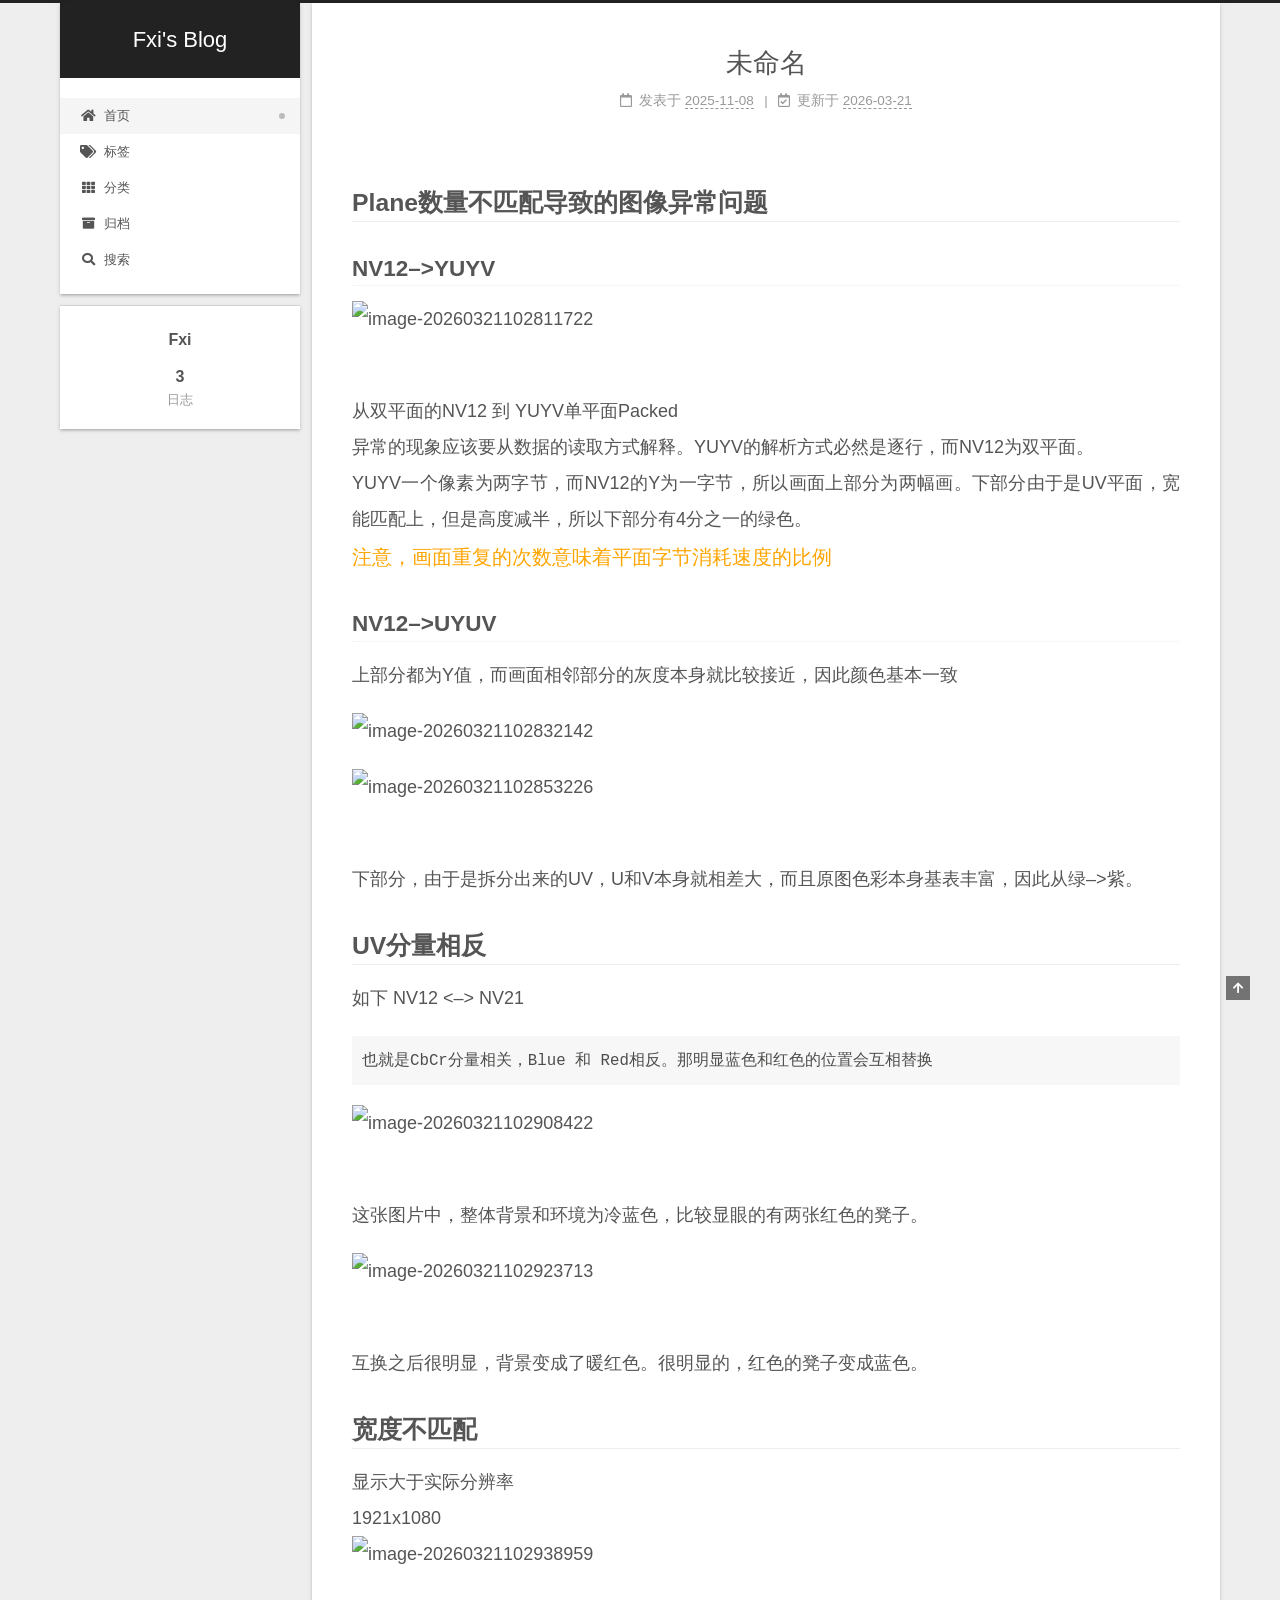
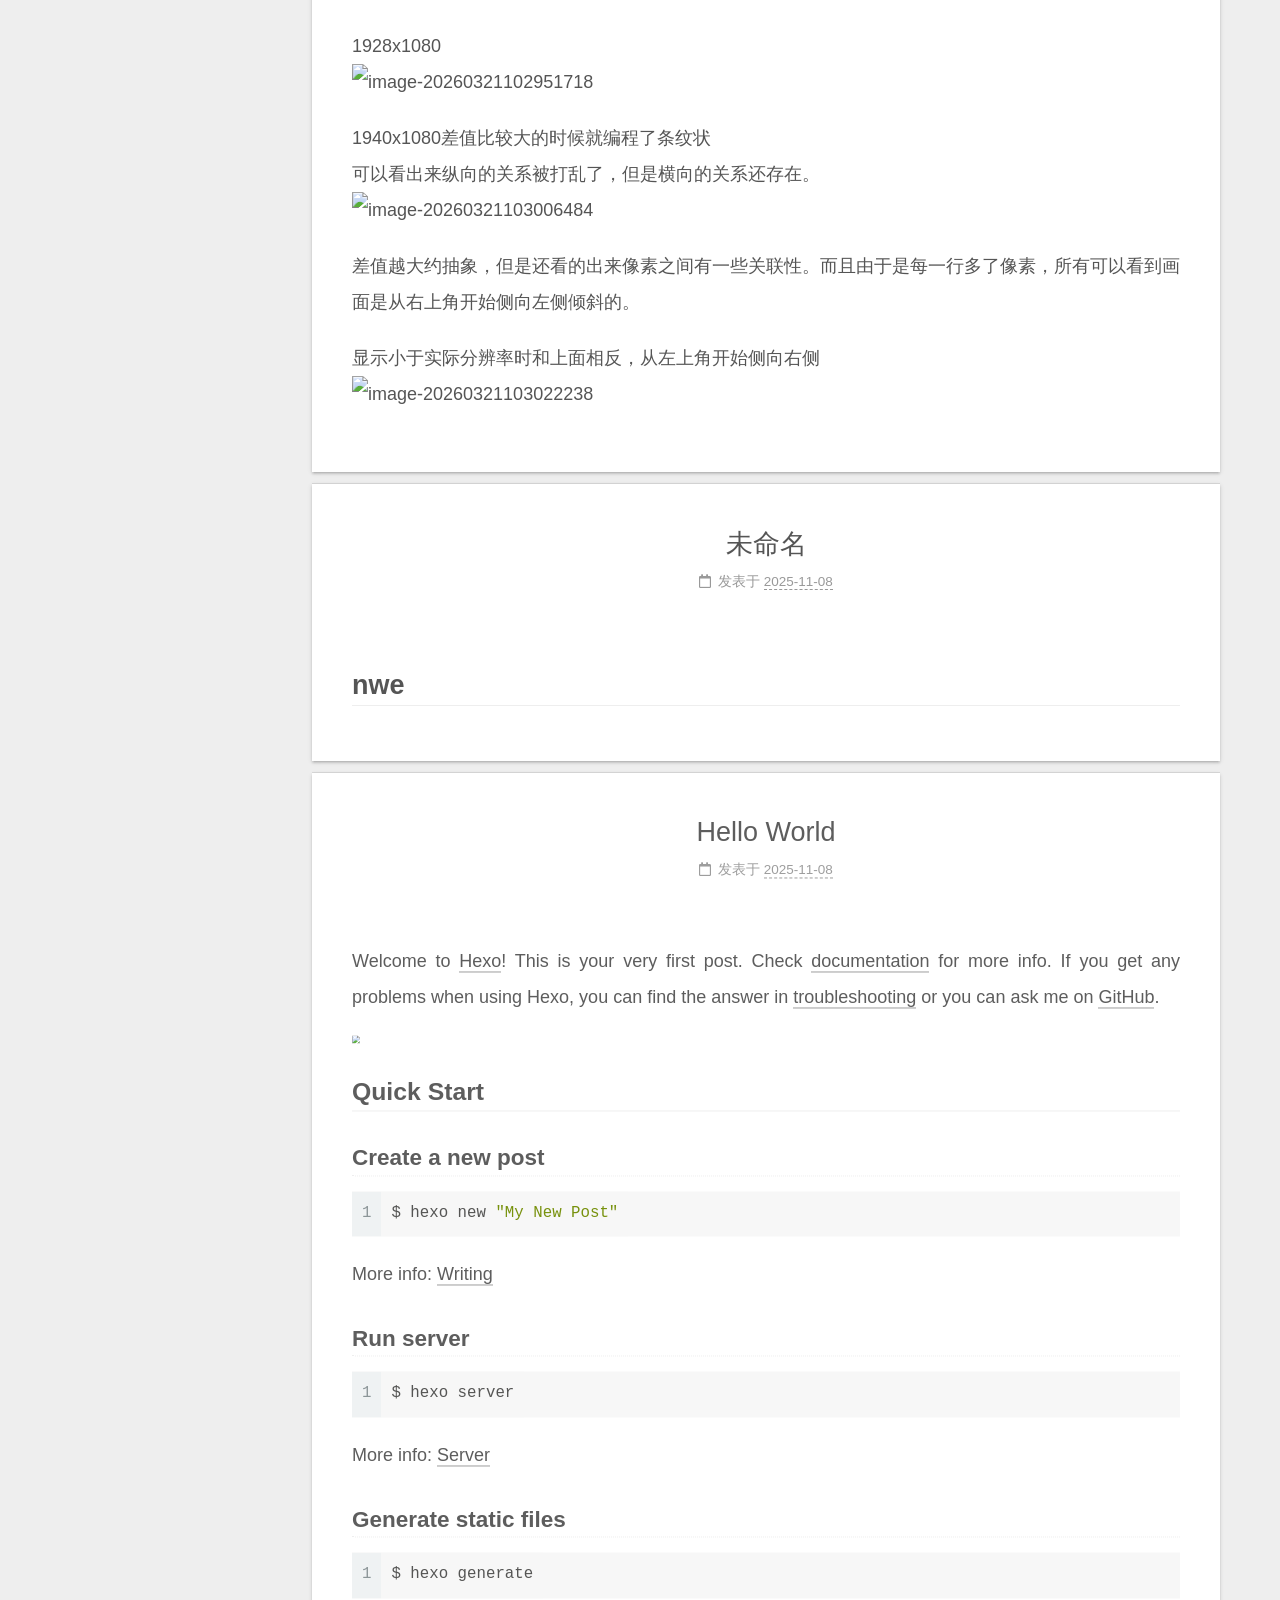
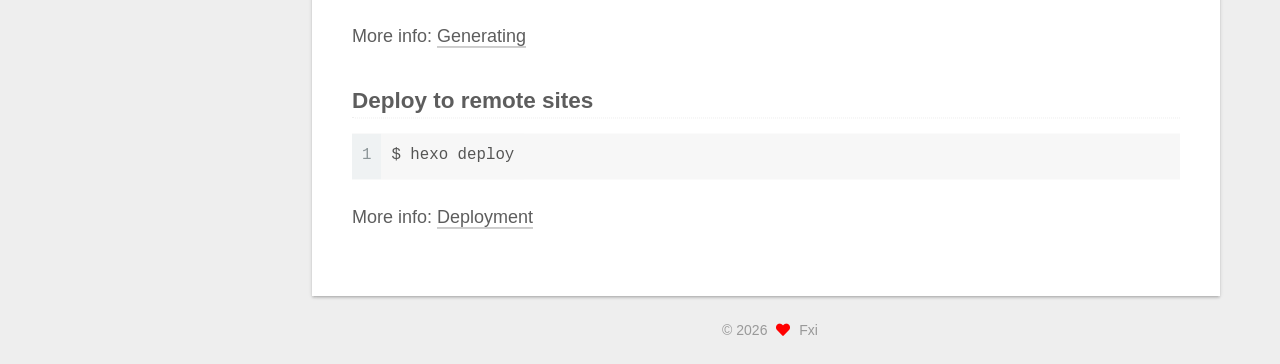
==== commit e50b0cff: "Site updated: 2026-03-21 11:37:44" ====
--- a/index.html
+++ b/index.html
@@ -17,13 +17,13 @@
 
 <script id="hexo-configurations">
     var NexT = window.NexT || {};
-    var CONFIG = {"hostname":"example.com","root":"/","scheme":"Muse","version":"7.8.0","exturl":false,"sidebar":{"position":"left","display":"post","padding":18,"offset":12,"onmobile":false},"copycode":{"enable":false,"show_result":false,"style":null},"back2top":{"enable":true,"sidebar":false,"scrollpercent":false},"bookmark":{"enable":false,"color":"#222","save":"auto"},"fancybox":false,"mediumzoom":false,"lazyload":false,"pangu":false,"comments":{"style":"tabs","active":null,"storage":true,"lazyload":false,"nav":null},"algolia":{"hits":{"per_page":10},"labels":{"input_placeholder":"Search for Posts","hits_empty":"We didn't find any results for the search: ${query}","hits_stats":"${hits} results found in ${time} ms"}},"localsearch":{"enable":false,"trigger":"auto","top_n_per_article":1,"unescape":false,"preload":false},"motion":{"enable":true,"async":false,"transition":{"post_block":"fadeIn","post_header":"slideDownIn","post_body":"slideDownIn","coll_header":"slideLeftIn","sidebar":"slideUpIn"}}};
+    var CONFIG = {"hostname":"example.com","root":"/","scheme":"Gemini","version":"7.8.0","exturl":false,"sidebar":{"position":"left","display":"post","padding":18,"offset":12,"onmobile":false},"copycode":{"enable":false,"show_result":false,"style":null},"back2top":{"enable":true,"sidebar":false,"scrollpercent":false},"bookmark":{"enable":false,"color":"#222","save":"auto"},"fancybox":false,"mediumzoom":false,"lazyload":false,"pangu":false,"comments":{"style":"tabs","active":null,"storage":true,"lazyload":false,"nav":null},"algolia":{"hits":{"per_page":10},"labels":{"input_placeholder":"Search for Posts","hits_empty":"We didn't find any results for the search: ${query}","hits_stats":"${hits} results found in ${time} ms"}},"localsearch":{"enable":true,"trigger":"auto","top_n_per_article":1,"unescape":false,"preload":false},"motion":{"enable":true,"async":false,"transition":{"post_block":"fadeIn","post_header":"slideDownIn","post_body":"slideDownIn","coll_header":"slideLeftIn","sidebar":"slideUpIn"}},"path":"search.xml"};
   </script>
 
   <meta property="og:type" content="website">
-<meta property="og:title" content="Fxi">
+<meta property="og:title" content="Fxi&#39;s Blog">
 <meta property="og:url" content="http://example.com/index.html">
-<meta property="og:site_name" content="Fxi">
+<meta property="og:site_name" content="Fxi&#39;s Blog">
 <meta property="og:locale" content="zh_CN">
 <meta property="article:author" content="Fxi">
 <meta name="twitter:card" content="summary">
@@ -41,7 +41,7 @@
   };
 </script>
 
-  <title>Fxi</title>
+  <title>Fxi's Blog</title>
   
 
 
@@ -92,13 +92,14 @@
 
     <a href="/" class="brand" rel="start">
       <span class="logo-line-before"><i></i></span>
-      <h1 class="site-title">Fxi</h1>
+      <h1 class="site-title">Fxi's Blog</h1>
       <span class="logo-line-after"><i></i></span>
     </a>
   </div>
 
   <div class="site-nav-right">
     <div class="toggle popup-trigger">
+        <i class="fa fa-search fa-fw fa-lg"></i>
     </div>
   </div>
 </div>
@@ -113,16 +114,53 @@
     <a href="/" rel="section"><i class="fa fa-home fa-fw"></i>首页</a>
 
   </li>
+        <li class="menu-item menu-item-tags">
+
+    <a href="/tags/" rel="section"><i class="fa fa-tags fa-fw"></i>标签</a>
+
+  </li>
+        <li class="menu-item menu-item-categories">
+
+    <a href="/categories/" rel="section"><i class="fa fa-th fa-fw"></i>分类</a>
+
+  </li>
         <li class="menu-item menu-item-archives">
 
     <a href="/archives/" rel="section"><i class="fa fa-archive fa-fw"></i>归档</a>
 
   </li>
+      <li class="menu-item menu-item-search">
+        <a role="button" class="popup-trigger"><i class="fa fa-search fa-fw"></i>搜索
+        </a>
+      </li>
   </ul>
 </nav>
 
 
 
+  <div class="search-pop-overlay">
+    <div class="popup search-popup">
+        <div class="search-header">
+  <span class="search-icon">
+    <i class="fa fa-search"></i>
+  </span>
+  <div class="search-input-container">
+    <input autocomplete="off" autocapitalize="off"
+           placeholder="搜索..." spellcheck="false"
+           type="search" class="search-input">
+  </div>
+  <span class="popup-btn-close">
+    <i class="fa fa-times-circle"></i>
+  </span>
+</div>
+<div id="search-result">
+  <div id="no-result">
+    <i class="fa fa-spinner fa-pulse fa-5x fa-fw"></i>
+  </div>
+</div>
+
+    </div>
+  </div>
 
 </div>
     </header>
@@ -154,7 +192,7 @@
     </span>
 
     <span hidden itemprop="publisher" itemscope itemtype="http://schema.org/Organization">
-      <meta itemprop="name" content="Fxi">
+      <meta itemprop="name" content="Fxi's Blog">
     </span>
       <header class="post-header">
         <h2 class="post-title" itemprop="name headline">
@@ -231,7 +269,7 @@
     </span>
 
     <span hidden itemprop="publisher" itemscope itemtype="http://schema.org/Organization">
-      <meta itemprop="name" content="Fxi">
+      <meta itemprop="name" content="Fxi's Blog">
     </span>
       <header class="post-header">
         <h2 class="post-title" itemprop="name headline">
@@ -288,7 +326,7 @@
     </span>
 
     <span hidden itemprop="publisher" itemscope itemtype="http://schema.org/Organization">
-      <meta itemprop="name" content="Fxi">
+      <meta itemprop="name" content="Fxi's Blog">
     </span>
       <header class="post-header">
         <h2 class="post-title" itemprop="name headline">
@@ -448,8 +486,6 @@
   </span>
   <span class="author" itemprop="copyrightHolder">Fxi</span>
 </div>
-  <div class="powered-by">由 <a href="https://hexo.io/" class="theme-link" rel="noopener" target="_blank">Hexo</a> & <a href="https://muse.theme-next.org/" class="theme-link" rel="noopener" target="_blank">NexT.Muse</a> 强力驱动
-  </div>
 
         
 
@@ -474,7 +510,7 @@
 <script src="/js/motion.js"></script>
 
 
-<script src="/js/schemes/muse.js"></script>
+<script src="/js/schemes/pisces.js"></script>
 
 
 <script src="/js/next-boot.js"></script>
@@ -485,6 +521,10 @@
   
 
 
+
+
+  
+<script src="/js/local-search.js"></script>
 
 
 
--- a/css/main.css
+++ b/css/main.css
@@ -1,5 +1,5 @@
 :root {
-  --body-bg-color: #fff;
+  --body-bg-color: #eee;
   --content-bg-color: #fff;
   --card-bg-color: #f5f5f5;
   --text-color: #555;
@@ -11,11 +11,11 @@
   --table-row-odd-bg-color: #f9f9f9;
   --table-row-hover-bg-color: #f5f5f5;
   --menu-item-bg-color: #f5f5f5;
-  --btn-default-bg: #222;
-  --btn-default-color: #fff;
-  --btn-default-border-color: #222;
-  --btn-default-hover-bg: #fff;
-  --btn-default-hover-color: #222;
+  --btn-default-bg: #fff;
+  --btn-default-color: #555;
+  --btn-default-border-color: #555;
+  --btn-default-hover-bg: #222;
+  --btn-default-hover-color: #fff;
   --btn-default-hover-border-color: #222;
 }
 html {
@@ -314,7 +314,7 @@
 .btn {
   background: var(--btn-default-bg);
   border: 2px solid var(--btn-default-border-color);
-  border-radius: 0;
+  border-radius: 2px;
   color: var(--btn-default-color);
   display: inline-block;
   font-size: 0.875em;
@@ -921,16 +921,16 @@
 }
 .main-inner {
   margin: 0 auto;
-  width: 700px;
+  width: calc(100% - 20px);
 }
 @media (min-width: 1200px) {
   .main-inner {
-    width: 800px;
+    width: 1160px;
   }
 }
 @media (min-width: 1600px) {
   .main-inner {
-    width: 900px;
+    width: 73%;
   }
 }
 @media (max-width: 767px) {
@@ -943,16 +943,16 @@
 }
 .header-inner {
   margin: 0 auto;
-  width: 700px;
+  width: calc(100% - 20px);
 }
 @media (min-width: 1200px) {
   .header-inner {
-    width: 800px;
+    width: 1160px;
   }
 }
 @media (min-width: 1600px) {
   .header-inner {
-    width: 900px;
+    width: 73%;
   }
 }
 .site-brand-container {
@@ -991,7 +991,7 @@
   margin: 0;
 }
 .site-subtitle {
-  color: #999;
+  color: #ddd;
   font-size: 0.8125em;
   margin: 10px 0;
 }
@@ -1136,22 +1136,22 @@
   display: inline-block;
 }
 .site-author-image {
-  border: 2px solid #333;
+  border: 1px solid #eee;
   display: block;
   margin: 0 auto;
-  max-width: 96px;
+  max-width: 120px;
   padding: 2px;
 }
 .site-author-name {
-  color: #f5f5f5;
-  font-weight: normal;
-  margin: 5px 0 0;
+  color: var(--text-color);
+  font-weight: 600;
+  margin: 0;
   text-align: center;
 }
 .site-description {
   color: #999;
-  font-size: 1em;
-  margin-top: 5px;
+  font-size: 0.8125em;
+  margin-top: 0;
   text-align: center;
 }
 .links-of-author {
@@ -1168,7 +1168,7 @@
 }
 .links-of-author a::before,
 .links-of-author span.exturl::before {
-  background: #52e7aa;
+  background: #8be978;
   border-radius: 50%;
   content: ' ';
   display: inline-block;
@@ -1246,7 +1246,7 @@
 }
 .sidebar-nav li {
   border-bottom: 1px solid transparent;
-  color: #666;
+  color: var(--text-color);
   cursor: pointer;
   display: inline-block;
   font-size: 0.875em;
@@ -1255,14 +1255,14 @@
   margin-left: 10px;
 }
 .sidebar-nav li:hover {
-  color: #f5f5f5;
+  color: #fc6423;
 }
 .sidebar-nav .sidebar-nav-active {
-  border-bottom-color: #87daff;
-  color: #87daff;
+  border-bottom-color: #fc6423;
+  color: #fc6423;
 }
 .sidebar-nav .sidebar-nav-active:hover {
-  color: #87daff;
+  color: #fc6423;
 }
 .sidebar-panel {
   display: none;
@@ -1291,7 +1291,7 @@
   }
 }
 .sidebar-toggle:hover .toggle-line {
-  background: #87daff;
+  background: #fc6423;
 }
 .post-toc {
   font-size: 0.875em;
@@ -1330,14 +1330,14 @@
   display: block;
 }
 .post-toc .nav .active > a {
-  border-bottom-color: #87daff;
-  color: #87daff;
+  border-bottom-color: #fc6423;
+  color: #fc6423;
 }
 .post-toc .nav .active-current > a {
-  color: #87daff;
+  color: #fc6423;
 }
 .post-toc .nav .active-current > a:hover {
-  color: #87daff;
+  color: #fc6423;
 }
 .site-state {
   display: flex;
@@ -1352,20 +1352,20 @@
   padding: 0 15px;
 }
 .site-state-item:not(:first-child) {
-  border-left: 1px solid #333;
+  border-left: 1px solid #eee;
 }
 .site-state-item a {
   border-bottom: none;
 }
 .site-state-item-count {
   display: block;
-  font-size: 1.25em;
+  font-size: 1em;
   font-weight: 600;
   text-align: center;
 }
 .site-state-item-name {
-  color: inherit;
-  font-size: 0.875em;
+  color: #999;
+  font-size: 0.8125em;
 }
 .footer {
   color: #999;
@@ -1382,16 +1382,16 @@
   box-sizing: border-box;
   margin: 0 auto;
   text-align: center;
-  width: 700px;
+  width: calc(100% - 20px);
 }
 @media (min-width: 1200px) {
   .footer-inner {
-    width: 800px;
+    width: 1160px;
   }
 }
 @media (min-width: 1600px) {
   .footer-inner {
-    width: 900px;
+    width: 73%;
   }
 }
 .languages {
@@ -1489,7 +1489,7 @@
   color: #fff;
   cursor: pointer;
   left: 30px;
-  opacity: 1;
+  opacity: 0.6;
   padding: 0 6px;
   position: fixed;
   transition-property: bottom;
@@ -1500,10 +1500,10 @@
   display: none;
 }
 .back-to-top:hover {
-  color: #87daff;
+  color: #fc6423;
 }
 .back-to-top.back-to-top-on {
-  bottom: 19px;
+  bottom: 30px;
 }
 @media (max-width: 991px) {
   .back-to-top {
@@ -2141,151 +2141,525 @@
 .tag-cloud a:hover {
   color: var(--link-hover-color) !important;
 }
+.search-pop-overlay {
+  background: rgba(0,0,0,0);
+  height: 100%;
+  left: 0;
+  position: fixed;
+  top: 0;
+  transition: visibility 0s linear 0.2s, background 0.2s;
+  visibility: hidden;
+  width: 100%;
+  z-index: 1400;
+}
+.search-pop-overlay.search-active {
+  background: rgba(0,0,0,0.3);
+  transition: background 0.2s;
+  visibility: visible;
+}
+.search-popup {
+  background: var(--card-bg-color);
+  border-radius: 5px;
+  height: 80%;
+  left: calc(50% - 350px);
+  position: fixed;
+  top: 10%;
+  transform: scale(0);
+  transition: transform 0.2s;
+  width: 700px;
+  z-index: 1500;
+}
+.search-active .search-popup {
+  transform: scale(1);
+}
 @media (max-width: 767px) {
-  .header-inner,
-  .main-inner,
-  .footer-inner {
-    width: auto;
-  }
-}
-.header-inner {
-  padding-top: 100px;
-}
-@media (max-width: 767px) {
-  .header-inner {
-    padding-top: 50px;
-  }
-}
-.main-inner {
-  padding-bottom: 60px;
-}
-.content {
-  padding-top: 70px;
-}
-@media (max-width: 767px) {
-  .content {
-    padding-top: 35px;
-  }
-}
-embed {
-  display: block;
-  margin: 0 auto 25px auto;
-}
-.custom-logo .site-meta-headline {
-  text-align: center;
-}
-.custom-logo .site-title {
-  color: #222;
-  margin: 10px auto 0;
-}
-.custom-logo .site-title a {
-  border: 0;
-}
-.custom-logo-image {
-  background: #fff;
-  margin: 0 auto;
-  max-width: 150px;
-  padding: 5px;
-}
-.brand {
-  background: var(--btn-default-bg);
-}
-@media (max-width: 767px) {
-  .site-nav {
-    border-bottom: 1px solid #ddd;
-    border-top: 1px solid #ddd;
+  .search-popup {
+    border-radius: 0;
+    height: 100%;
     left: 0;
     margin: 0;
-    padding: 0;
+    top: 0;
     width: 100%;
   }
 }
-@media (max-width: 767px) {
-  .menu {
-    text-align: left;
-  }
-}
-.menu-item-active a,
-.menu .menu-item a:hover,
-.menu .menu-item span.exturl:hover {
+.search-popup .search-icon,
+.search-popup .popup-btn-close {
+  color: #999;
+  font-size: 18px;
+  padding: 0 10px;
+}
+.search-popup .popup-btn-close {
+  cursor: pointer;
+}
+.search-popup .popup-btn-close:hover .fa {
+  color: #222;
+}
+.search-popup .search-header {
+  background: #eee;
+  border-top-left-radius: 5px;
+  border-top-right-radius: 5px;
+  display: flex;
+  padding: 5px;
+}
+.search-popup input.search-input {
   background: transparent;
-  border-bottom: 1px solid var(--link-hover-color) !important;
-}
-@media (max-width: 767px) {
-  .menu-item-active a,
-  .menu .menu-item a:hover,
-  .menu .menu-item span.exturl:hover {
-    border-bottom: 1px dotted #ddd !important;
-  }
-}
-@media (max-width: 767px) {
-  .menu .menu-item {
-    margin: 0 10px;
-  }
+  border: 0;
+  outline: 0;
+  width: 100%;
+}
+.search-popup input.search-input::-webkit-search-cancel-button {
+  display: none;
+}
+.search-popup .search-input-container {
+  flex-grow: 1;
+  padding: 2px;
+}
+.search-popup ul.search-result-list {
+  margin: 0 5px;
+  padding: 0;
+  width: 100%;
+}
+.search-popup p.search-result {
+  border-bottom: 1px dashed #ccc;
+  padding: 5px 0;
+}
+.search-popup a.search-result-title {
+  font-weight: bold;
+}
+.search-popup .search-keyword {
+  border-bottom: 1px dashed #ff2a2a;
+  color: #ff2a2a;
+  font-weight: bold;
+}
+.search-popup #search-result {
+  display: flex;
+  height: calc(100% - 55px);
+  overflow: auto;
+  padding: 5px 25px;
+}
+.search-popup #no-result {
+  color: #ccc;
+  margin: auto;
+}
+.header {
+  margin: 0 auto;
+  position: relative;
+  width: calc(100% - 20px);
+}
+@media (min-width: 1200px) {
+  .header {
+    width: 1160px;
+  }
+}
+@media (min-width: 1600px) {
+  .header {
+    width: 73%;
+  }
+}
+@media (max-width: 991px) {
+  .header {
+    width: auto;
+  }
+}
+.header-inner {
+  background: var(--content-bg-color);
+  border-radius: initial;
+  box-shadow: 0 2px 2px 0 rgba(0,0,0,0.12), 0 3px 1px -2px rgba(0,0,0,0.06), 0 1px 5px 0 rgba(0,0,0,0.12);
+  overflow: hidden;
+  padding: 0;
+  position: absolute;
+  top: 0;
+  width: 240px;
+}
+@media (min-width: 1200px) {
+  .header-inner {
+    width: 240px;
+  }
+}
+@media (max-width: 991px) {
+  .header-inner {
+    border-radius: initial;
+    position: relative;
+    width: auto;
+  }
+}
+.main-inner {
+  align-items: flex-start;
+  display: flex;
+  justify-content: space-between;
+  flex-direction: row-reverse;
+}
+@media (max-width: 991px) {
+  .main-inner {
+    width: auto;
+  }
+}
+.content-wrap {
+  background: var(--content-bg-color);
+  border-radius: initial;
+  box-shadow: 0 2px 2px 0 rgba(0,0,0,0.12), 0 3px 1px -2px rgba(0,0,0,0.06), 0 1px 5px 0 rgba(0,0,0,0.12);
+  box-sizing: border-box;
+  padding: 40px;
+  width: calc(100% - 252px);
+}
+@media (max-width: 991px) {
+  .content-wrap {
+    border-radius: initial;
+    padding: 20px;
+    width: 100%;
+  }
+}
+.footer-inner {
+  padding-left: 260px;
+}
+.back-to-top {
+  left: auto;
+  right: 30px;
+}
+@media (max-width: 991px) {
+  .back-to-top {
+    right: 20px;
+  }
+}
+@media (max-width: 991px) {
+  .footer-inner {
+    padding-left: 0;
+    padding-right: 0;
+    width: auto;
+  }
+}
+.site-brand-container {
+  background: #222;
+}
+@media (max-width: 991px) {
+  .site-brand-container {
+    box-shadow: 0 0 16px rgba(0,0,0,0.5);
+  }
+}
+.site-meta {
+  padding: 20px 0;
+}
+.brand {
+  padding: 0;
+}
+.site-subtitle {
+  margin: 10px 10px 0;
+}
+.custom-logo-image {
+  margin-top: 20px;
+}
+@media (max-width: 991px) {
+  .custom-logo-image {
+    display: none;
+  }
+}
+@media (min-width: 768px) and (max-width: 991px) {
+  .site-nav-toggle,
+  .site-nav-right {
+    display: flex;
+    flex-direction: column;
+    justify-content: center;
+  }
+}
+.site-nav-toggle .toggle,
+.site-nav-right .toggle {
+  color: #fff;
+}
+.site-nav-toggle .toggle .toggle-line,
+.site-nav-right .toggle .toggle-line {
+  background: #fff;
+}
+@media (min-width: 768px) and (max-width: 991px) {
+  .site-nav {
+    display: none;
+  }
+}
+.menu .menu-item {
+  display: block;
+  margin: 0;
 }
 .menu .menu-item a,
 .menu .menu-item span.exturl {
-  border-bottom: 1px solid transparent;
-}
-@media (max-width: 767px) {
-  .menu .menu-item a,
-  .menu .menu-item span.exturl {
-    padding: 5px 10px;
-  }
-}
-@media (min-width: 768px) {
-  .menu .menu-item .fa,
-  .menu .menu-item .fab,
-  .menu .menu-item .far,
-  .menu .menu-item .fas {
-    display: block;
-    line-height: 2;
-    margin-right: 0;
-    width: 100%;
+  padding: 5px 20px;
+  position: relative;
+  text-align: left;
+  transition-property: background-color;
+}
+@media (max-width: 991px) {
+  .menu .menu-item.menu-item-search {
+    display: none;
   }
 }
 .menu .menu-item .badge {
-  background: #eee;
-  padding: 1px 4px;
+  background: #ccc;
+  border-radius: 10px;
+  color: #fff;
+  float: right;
+  padding: 2px 5px;
+  text-shadow: 1px 1px 0 rgba(0,0,0,0.1);
+  vertical-align: middle;
+}
+.main-menu .menu-item-active a::after {
+  background: #bbb;
+  border-radius: 50%;
+  content: ' ';
+  height: 6px;
+  margin-top: -3px;
+  position: absolute;
+  right: 15px;
+  top: 50%;
+  width: 6px;
 }
 .sub-menu {
-  margin: 10px 0;
+  background: var(--content-bg-color);
+  border-bottom: 1px solid #ddd;
+  margin: 0;
+  padding: 6px 0;
 }
 .sub-menu .menu-item {
   display: inline-block;
 }
+.sub-menu .menu-item a,
+.sub-menu .menu-item span.exturl {
+  background: transparent;
+  margin: 5px 10px;
+  padding: initial;
+}
+.sub-menu .menu-item a:hover,
+.sub-menu .menu-item span.exturl:hover {
+  background: transparent;
+  color: #fc6423;
+}
+.sub-menu .menu-item-active a {
+  border-bottom-color: #fc6423;
+  color: #fc6423;
+}
+.sub-menu .menu-item-active a:hover {
+  border-bottom-color: #fc6423;
+}
 .sidebar {
-  left: -320px;
-}
-.sidebar.sidebar-active {
-  left: 0;
-}
-.sidebar {
-  width: 320px;
-  z-index: 1200;
-  transition-delay: 0s;
-  transition-duration: 0.2s;
-  transition-timing-function: ease-out;
-}
-.sidebar a,
-.sidebar span.exturl {
-  border-bottom-color: #555;
-  color: #999;
-}
-.sidebar a:hover,
-.sidebar span.exturl:hover {
-  border-bottom-color: #eee;
-  color: #eee;
-}
-.links-of-blogroll-item {
-  padding: 2px 10px;
-}
-.links-of-blogroll-item a,
-.links-of-blogroll-item span.exturl {
+  background: var(--body-bg-color);
+  box-shadow: none;
+  margin-top: 100%;
+  position: static;
+  width: 240px;
+}
+@media (max-width: 991px) {
+  .sidebar {
+    display: none;
+  }
+}
+.sidebar-toggle {
+  display: none;
+}
+.sidebar-inner {
+  background: var(--content-bg-color);
+  border-radius: initial;
+  box-shadow: 0 2px 2px 0 rgba(0,0,0,0.12), 0 3px 1px -2px rgba(0,0,0,0.06), 0 1px 5px 0 rgba(0,0,0,0.12), 0 -1px 0.5px 0 rgba(0,0,0,0.09);
+  box-sizing: border-box;
+  color: var(--text-color);
+  width: 240px;
+  opacity: 0;
+}
+.sidebar-inner.affix {
+  position: fixed;
+  top: 12px;
+}
+.sidebar-inner.affix-bottom {
+  position: absolute;
+}
+.site-state-item {
+  padding: 0 10px;
+}
+.sidebar-button {
+  border-bottom: 1px dotted #ccc;
+  border-top: 1px dotted #ccc;
+  margin-top: 10px;
+  text-align: center;
+}
+.sidebar-button a {
+  border: 0;
+  color: #fc6423;
+  display: block;
+}
+.sidebar-button a:hover {
+  background: none;
+  border: 0;
+  color: #e34603;
+}
+.sidebar-button a:hover .fa,
+.sidebar-button a:hover .fab,
+.sidebar-button a:hover .far,
+.sidebar-button a:hover .fas {
+  color: #e34603;
+}
+.links-of-author {
+  display: flex;
+  flex-wrap: wrap;
+  margin-top: 10px;
+  justify-content: center;
+}
+.links-of-author-item {
+  margin: 5px 0 0;
+  width: 50%;
+}
+.links-of-author-item a,
+.links-of-author-item span.exturl {
   box-sizing: border-box;
   display: inline-block;
-  max-width: 280px;
+  margin-bottom: 0;
+  margin-right: 0;
+  max-width: 216px;
   overflow: hidden;
+  padding: 0 5px;
   text-overflow: ellipsis;
   white-space: nowrap;
 }
+.links-of-author-item a,
+.links-of-author-item span.exturl {
+  border-bottom: none;
+  display: block;
+  text-decoration: none;
+}
+.links-of-author-item a::before,
+.links-of-author-item span.exturl::before {
+  display: none;
+}
+.links-of-author-item a:hover,
+.links-of-author-item span.exturl:hover {
+  background: var(--body-bg-color);
+  border-radius: 4px;
+}
+.links-of-author-item .fa,
+.links-of-author-item .fab,
+.links-of-author-item .far,
+.links-of-author-item .fas {
+  margin-right: 2px;
+}
+.links-of-blogroll-item {
+  padding: 0;
+}
+.content-wrap {
+  background: initial;
+  box-shadow: initial;
+  padding: initial;
+}
+.post-block {
+  background: var(--content-bg-color);
+  border-radius: initial;
+  box-shadow: 0 2px 2px 0 rgba(0,0,0,0.12), 0 3px 1px -2px rgba(0,0,0,0.06), 0 1px 5px 0 rgba(0,0,0,0.12);
+  padding: 40px;
+}
+.post-block + .post-block {
+  border-radius: initial;
+  box-shadow: 0 2px 2px 0 rgba(0,0,0,0.12), 0 3px 1px -2px rgba(0,0,0,0.06), 0 1px 5px 0 rgba(0,0,0,0.12), 0 -1px 0.5px 0 rgba(0,0,0,0.09);
+  margin-top: 12px;
+}
+.comments {
+  background: var(--content-bg-color);
+  border-radius: initial;
+  box-shadow: 0 2px 2px 0 rgba(0,0,0,0.12), 0 3px 1px -2px rgba(0,0,0,0.06), 0 1px 5px 0 rgba(0,0,0,0.12), 0 -1px 0.5px 0 rgba(0,0,0,0.09);
+  margin-top: 12px;
+  padding: 40px;
+}
+.tabs-comment {
+  margin-top: 1em;
+}
+.content {
+  padding-top: initial;
+}
+.post-eof {
+  display: none;
+}
+.pagination {
+  background: var(--content-bg-color);
+  border-radius: initial;
+  border-top: initial;
+  box-shadow: 0 2px 2px 0 rgba(0,0,0,0.12), 0 3px 1px -2px rgba(0,0,0,0.06), 0 1px 5px 0 rgba(0,0,0,0.12), 0 -1px 0.5px 0 rgba(0,0,0,0.09);
+  margin: 12px 0 0;
+  padding: 10px 0 10px;
+}
+.pagination .prev,
+.pagination .next,
+.pagination .page-number {
+  margin-bottom: initial;
+  top: initial;
+}
+.main {
+  padding-bottom: initial;
+}
+.footer {
+  bottom: auto;
+}
+.sub-menu {
+  border-bottom: initial;
+  box-shadow: 0 2px 2px 0 rgba(0,0,0,0.12), 0 3px 1px -2px rgba(0,0,0,0.06), 0 1px 5px 0 rgba(0,0,0,0.12);
+}
+.sub-menu + .content .post-block {
+  box-shadow: 0 2px 2px 0 rgba(0,0,0,0.12), 0 3px 1px -2px rgba(0,0,0,0.06), 0 1px 5px 0 rgba(0,0,0,0.12), 0 -1px 0.5px 0 rgba(0,0,0,0.09);
+  margin-top: 12px;
+}
+@media (min-width: 768px) and (max-width: 991px) {
+  .sub-menu + .content .post-block {
+    margin-top: 10px;
+  }
+}
+@media (max-width: 767px) {
+  .sub-menu + .content .post-block {
+    margin-top: 8px;
+  }
+}
+.post-body h1,
+.post-body h2 {
+  border-bottom: 1px solid #eee;
+}
+.post-body h3 {
+  border-bottom: 1px dotted #eee;
+}
+@media (min-width: 768px) and (max-width: 991px) {
+  .content-wrap {
+    padding: 10px;
+  }
+  .posts-expand .post-button {
+    margin-top: 20px;
+  }
+  .post-block {
+    border-radius: initial;
+    box-shadow: 0 2px 2px 0 rgba(0,0,0,0.12), 0 3px 1px -2px rgba(0,0,0,0.06), 0 1px 5px 0 rgba(0,0,0,0.12), 0 -1px 0.5px 0 rgba(0,0,0,0.09);
+    padding: 20px;
+  }
+  .post-block + .post-block {
+    margin-top: 10px;
+  }
+  .comments {
+    margin-top: 10px;
+    padding: 10px 20px;
+  }
+  .pagination {
+    margin: 10px 0 0;
+  }
+}
+@media (max-width: 767px) {
+  .content-wrap {
+    padding: 8px;
+  }
+  .posts-expand .post-button {
+    margin: 12px 0;
+  }
+  .post-block {
+    border-radius: initial;
+    box-shadow: 0 2px 2px 0 rgba(0,0,0,0.12), 0 3px 1px -2px rgba(0,0,0,0.06), 0 1px 5px 0 rgba(0,0,0,0.12), 0 -1px 0.5px 0 rgba(0,0,0,0.09);
+    min-height: auto;
+    padding: 12px;
+  }
+  .post-block + .post-block {
+    margin-top: 8px;
+  }
+  .comments {
+    margin-top: 8px;
+    padding: 10px 12px;
+  }
+  .pagination {
+    margin: 8px 0 0;
+  }
+}
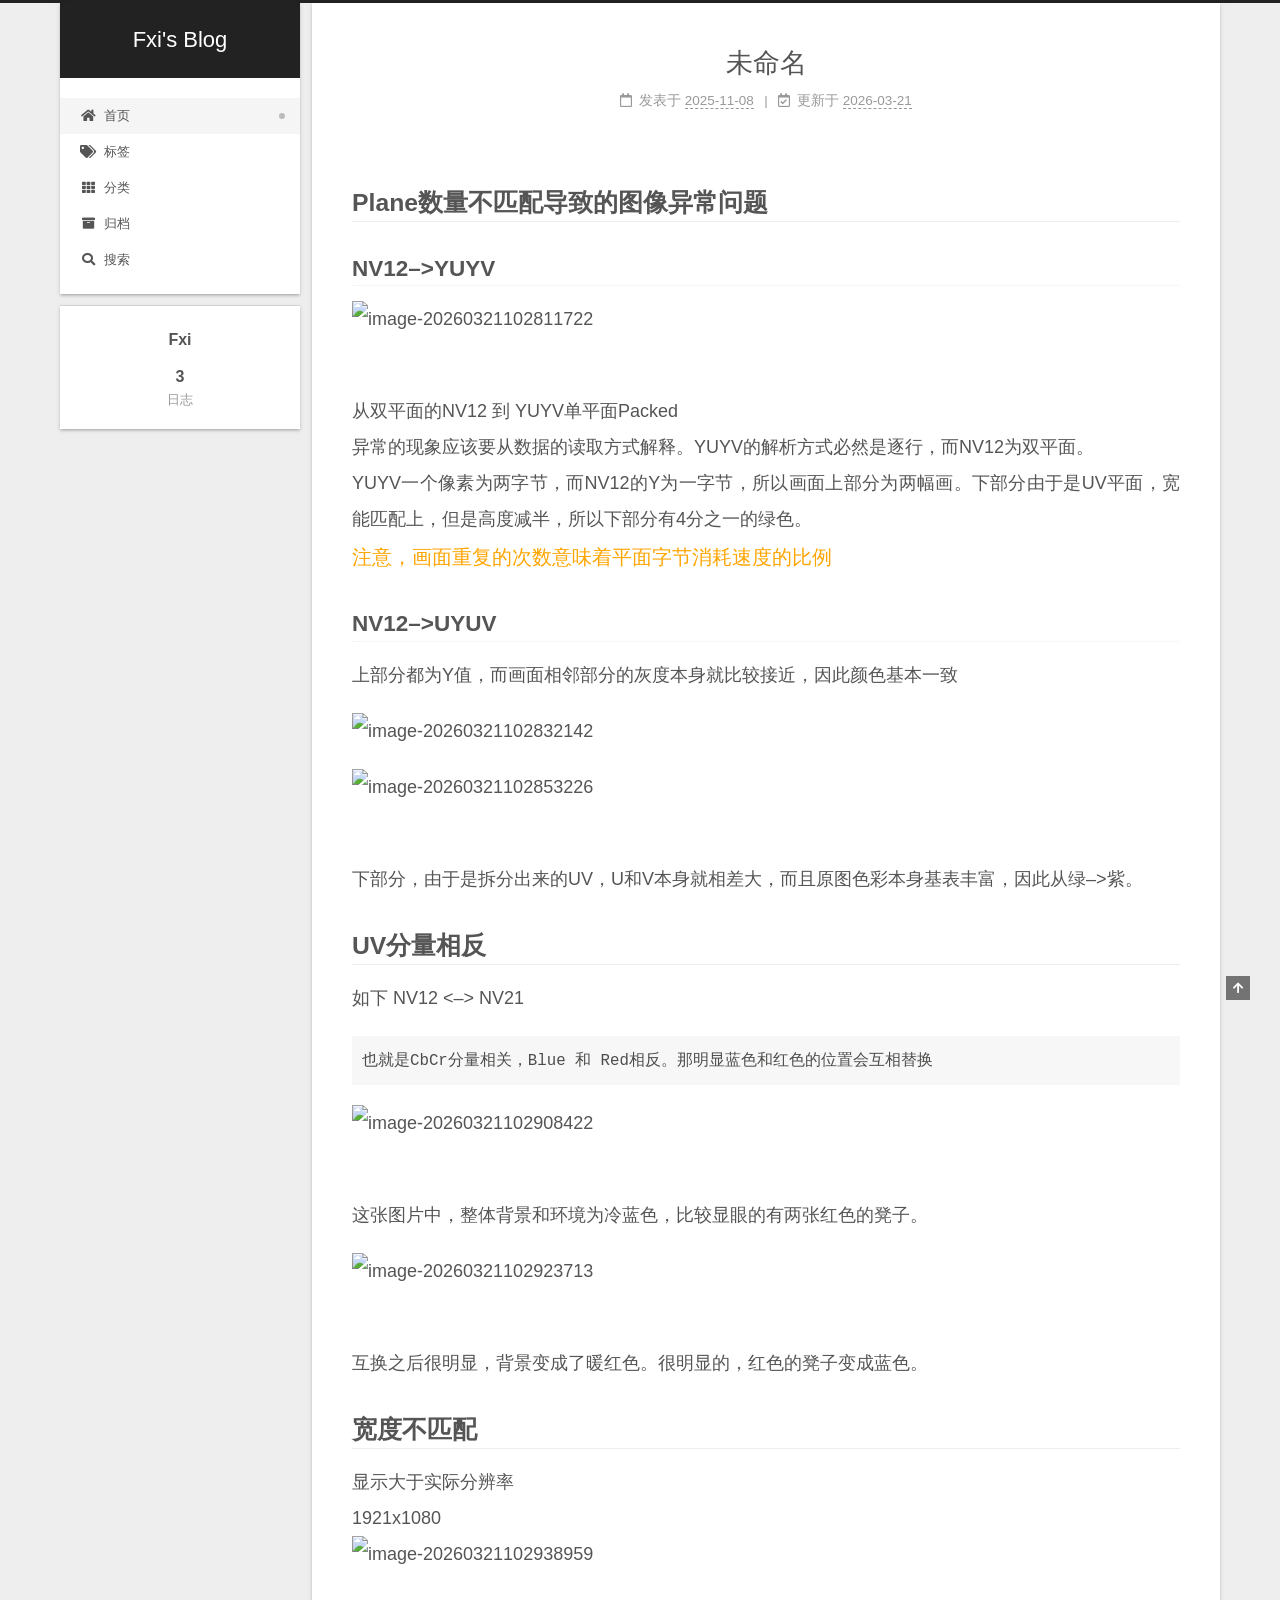
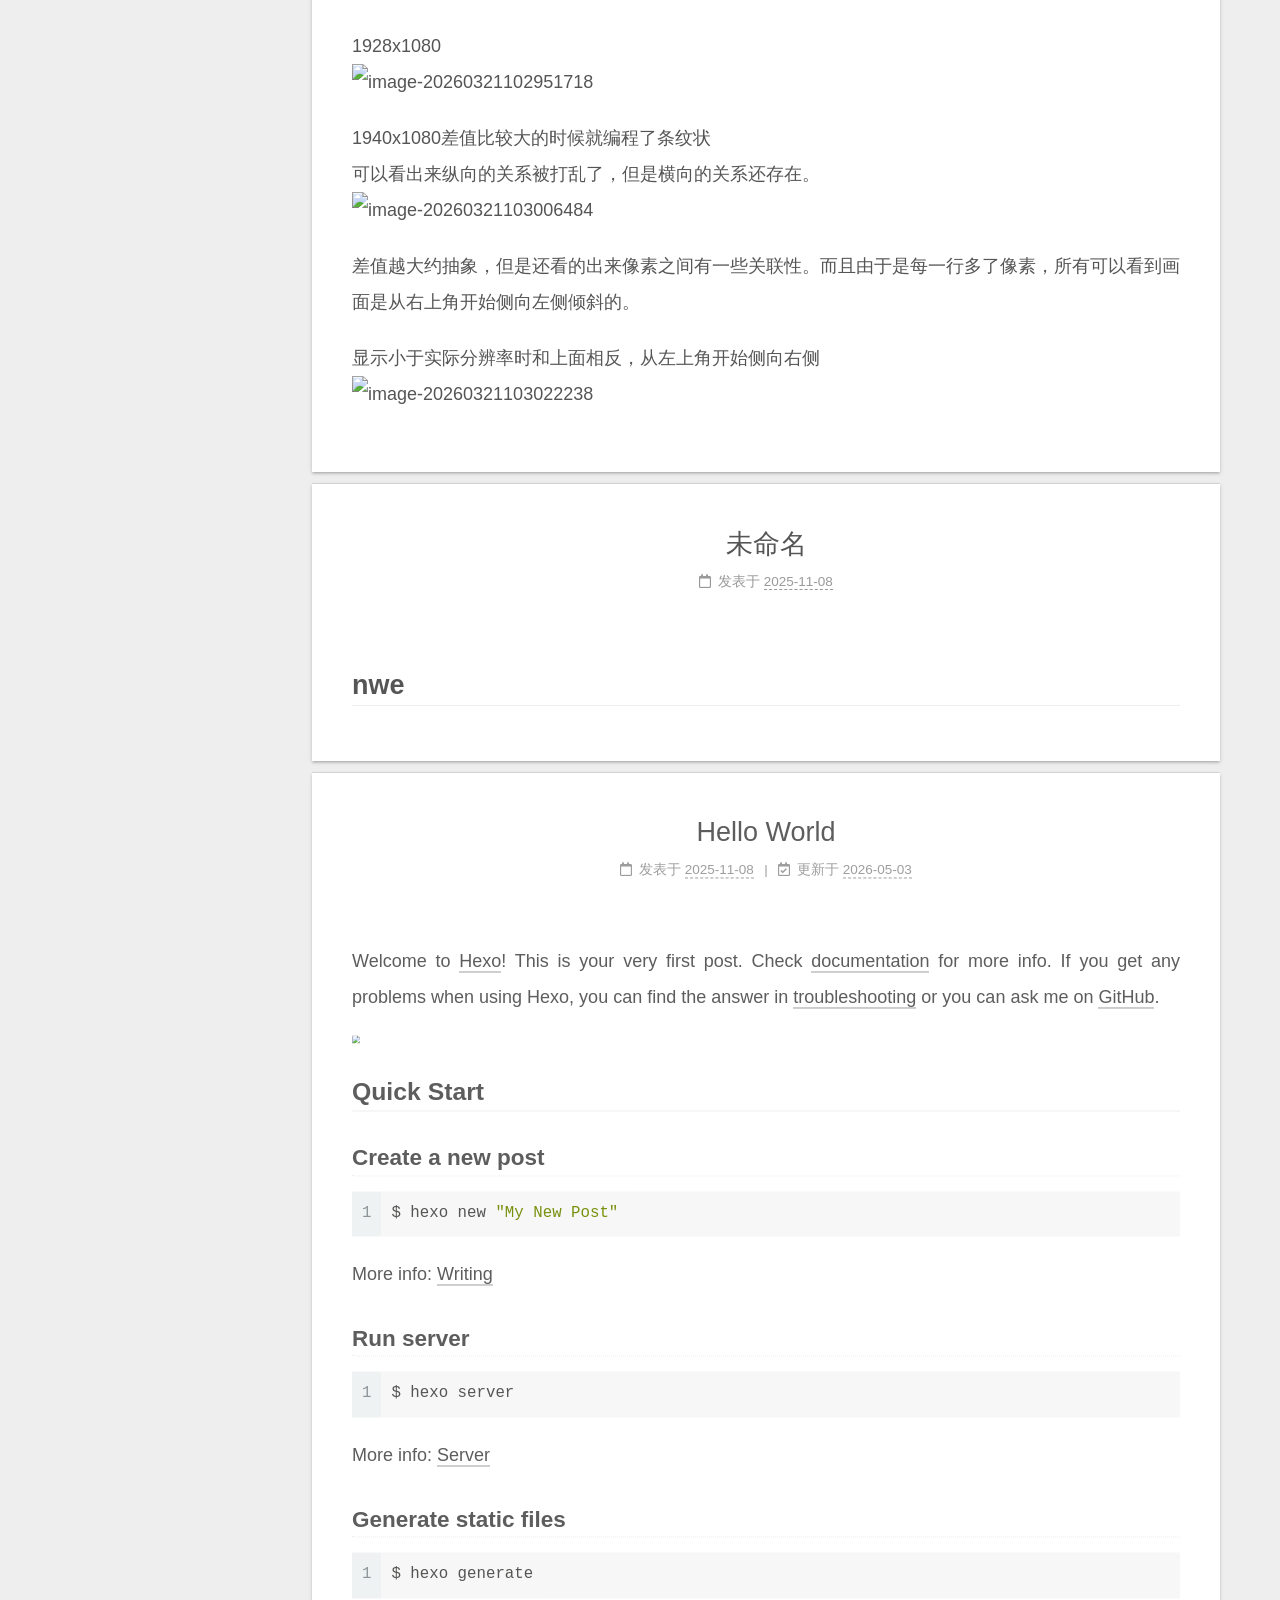
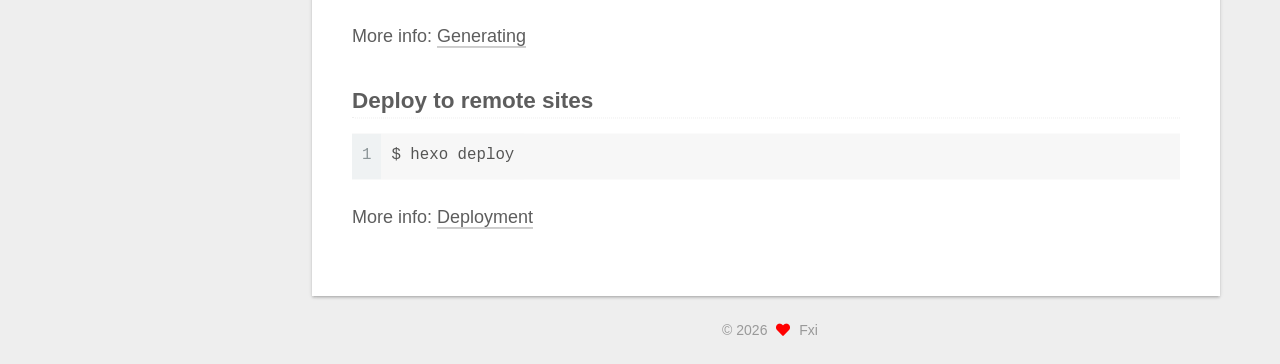
==== commit 7372c494: "Site updated: 2026-05-03 15:05:15" ====
--- a/index.html
+++ b/index.html
@@ -340,10 +340,16 @@
                 <i class="far fa-calendar"></i>
               </span>
               <span class="post-meta-item-text">发表于</span>
-              
-
-              <time title="创建时间：2025-11-08 09:30:27 / 修改时间：17:41:54" itemprop="dateCreated datePublished" datetime="2025-11-08T09:30:27+08:00">2025-11-08</time>
+
+              <time title="创建时间：2025-11-08 09:30:27" itemprop="dateCreated datePublished" datetime="2025-11-08T09:30:27+08:00">2025-11-08</time>
             </span>
+              <span class="post-meta-item">
+                <span class="post-meta-item-icon">
+                  <i class="far fa-calendar-check"></i>
+                </span>
+                <span class="post-meta-item-text">更新于</span>
+                <time title="修改时间：2026-05-03 15:04:54" itemprop="dateModified" datetime="2026-05-03T15:04:54+08:00">2026-05-03</time>
+              </span>
 
           
 
@@ -360,16 +366,12 @@
 <img src="D:\Blogs\blogs\source\_posts\hello-world\image-20251108162643715.png" style="zoom:50%;" />
 
 <h2 id="Quick-Start"><a href="#Quick-Start" class="headerlink" title="Quick Start"></a>Quick Start</h2><h3 id="Create-a-new-post"><a href="#Create-a-new-post" class="headerlink" title="Create a new post"></a>Create a new post</h3><figure class="highlight bash"><table><tr><td class="gutter"><pre><span class="line">1</span><br></pre></td><td class="code"><pre><span class="line">$ hexo new <span class="string">&quot;My New Post&quot;</span></span><br></pre></td></tr></table></figure>
-
 <p>More info: <a target="_blank" rel="noopener" href="https://hexo.io/docs/writing.html">Writing</a></p>
 <h3 id="Run-server"><a href="#Run-server" class="headerlink" title="Run server"></a>Run server</h3><figure class="highlight bash"><table><tr><td class="gutter"><pre><span class="line">1</span><br></pre></td><td class="code"><pre><span class="line">$ hexo server</span><br></pre></td></tr></table></figure>
-
 <p>More info: <a target="_blank" rel="noopener" href="https://hexo.io/docs/server.html">Server</a></p>
 <h3 id="Generate-static-files"><a href="#Generate-static-files" class="headerlink" title="Generate static files"></a>Generate static files</h3><figure class="highlight bash"><table><tr><td class="gutter"><pre><span class="line">1</span><br></pre></td><td class="code"><pre><span class="line">$ hexo generate</span><br></pre></td></tr></table></figure>
-
 <p>More info: <a target="_blank" rel="noopener" href="https://hexo.io/docs/generating.html">Generating</a></p>
 <h3 id="Deploy-to-remote-sites"><a href="#Deploy-to-remote-sites" class="headerlink" title="Deploy to remote sites"></a>Deploy to remote sites</h3><figure class="highlight bash"><table><tr><td class="gutter"><pre><span class="line">1</span><br></pre></td><td class="code"><pre><span class="line">$ hexo deploy</span><br></pre></td></tr></table></figure>
-
 <p>More info: <a target="_blank" rel="noopener" href="https://hexo.io/docs/one-command-deployment.html">Deployment</a></p>
 
       
--- a/css/main.css
+++ b/css/main.css
@@ -1168,7 +1168,7 @@
 }
 .links-of-author a::before,
 .links-of-author span.exturl::before {
-  background: #8be978;
+  background: #ad6cff;
   border-radius: 50%;
   content: ' ';
   display: inline-block;
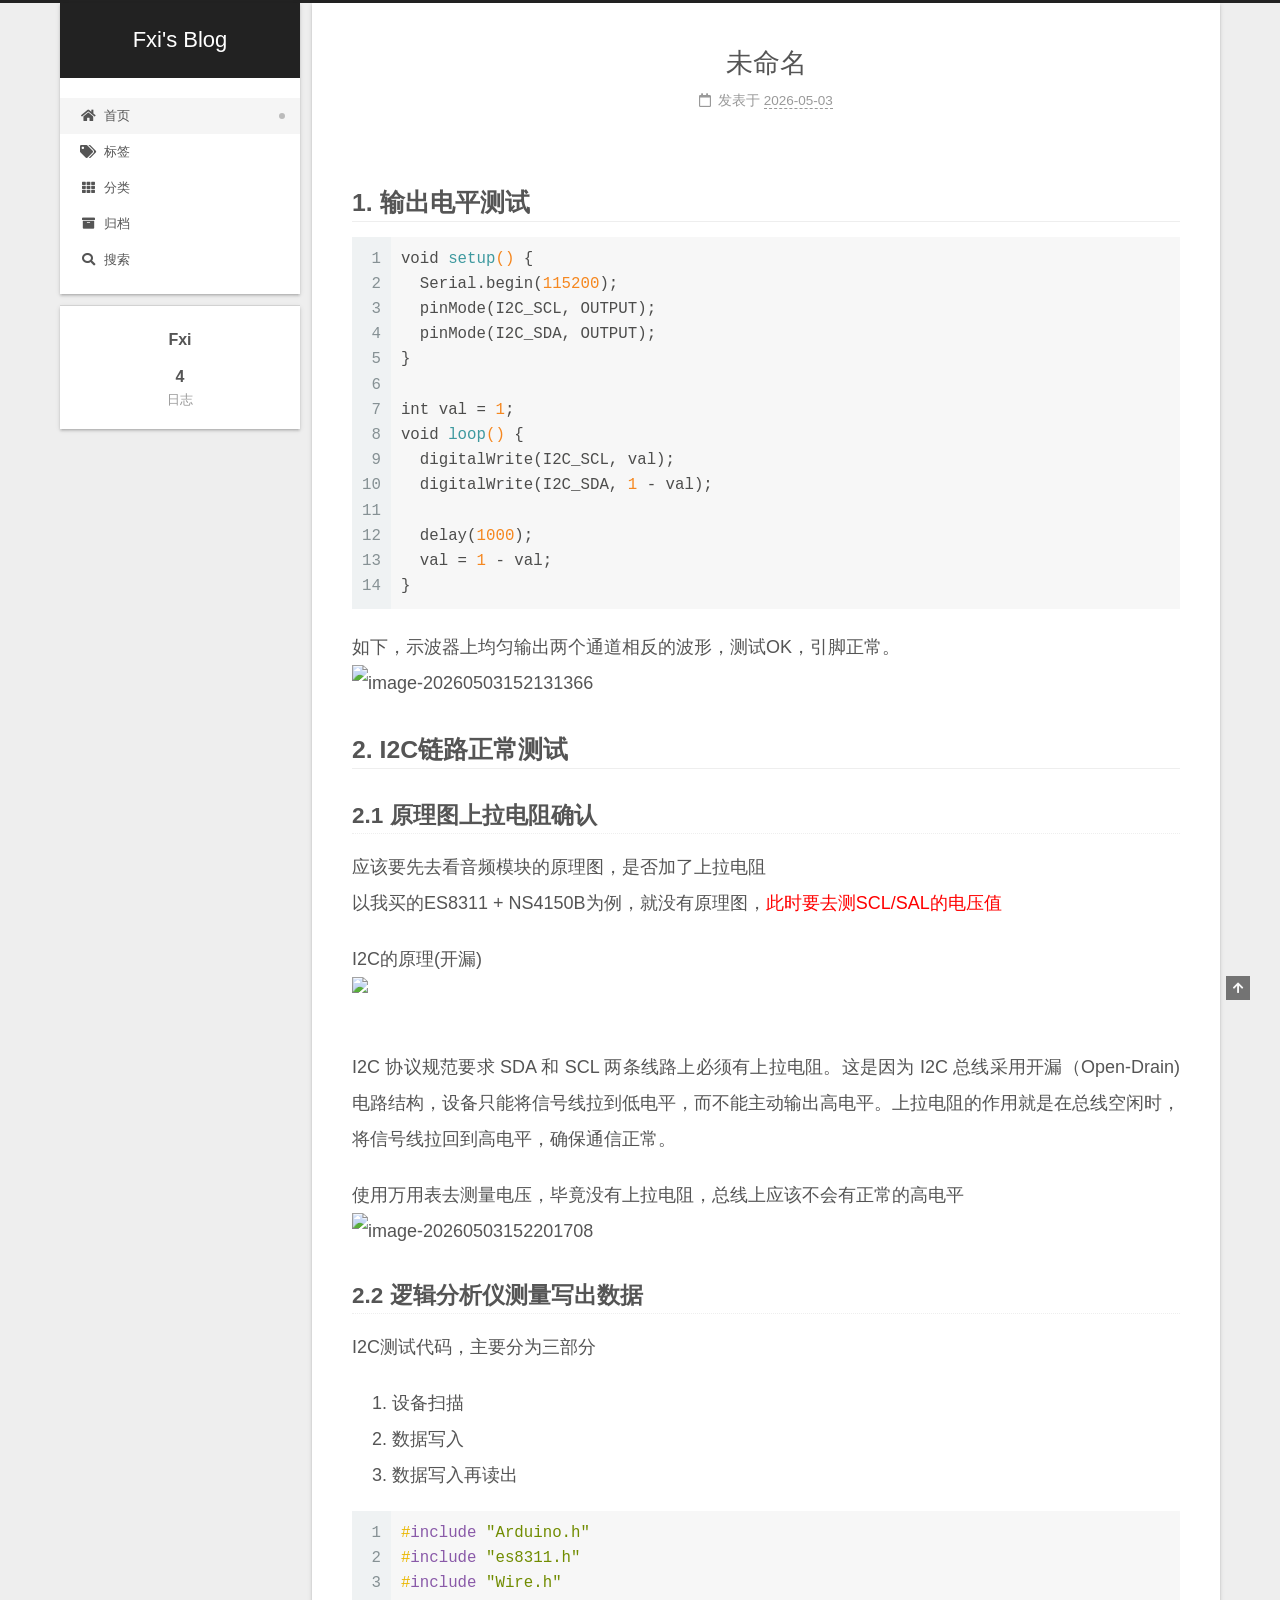
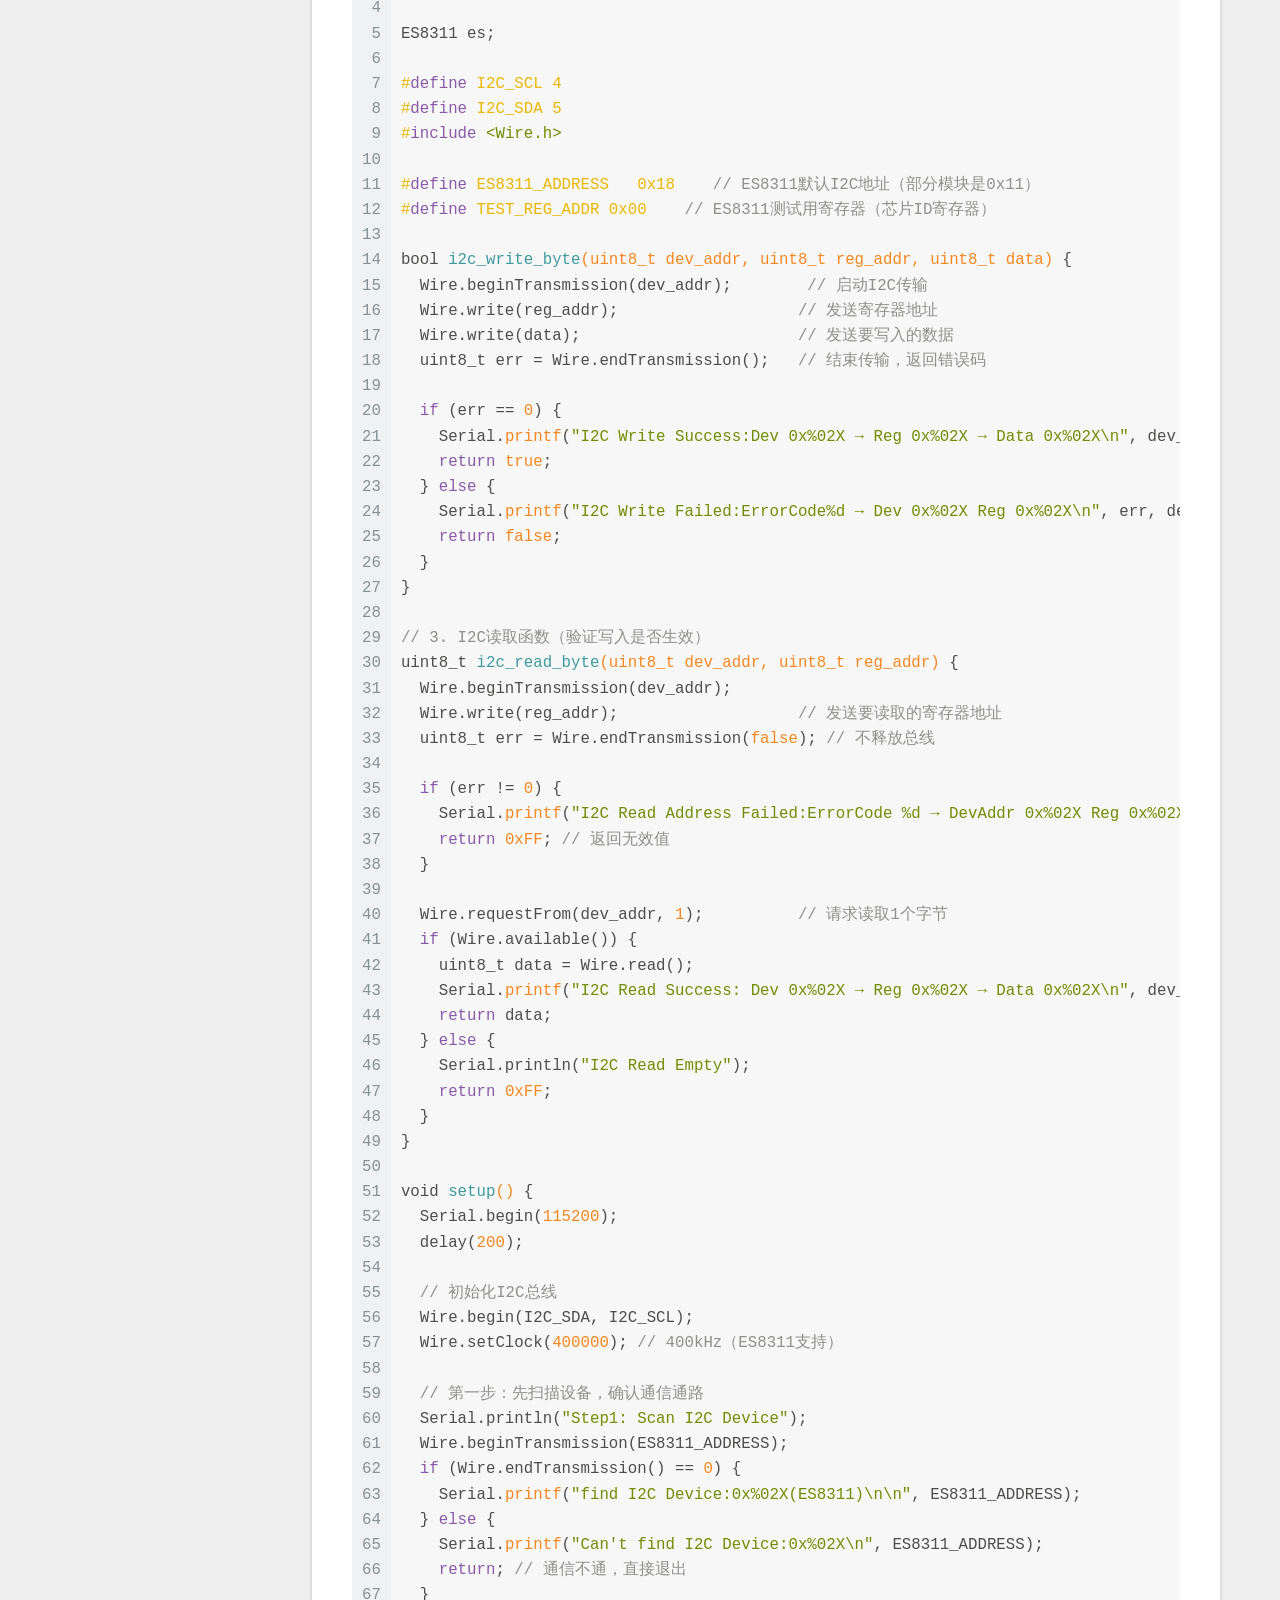
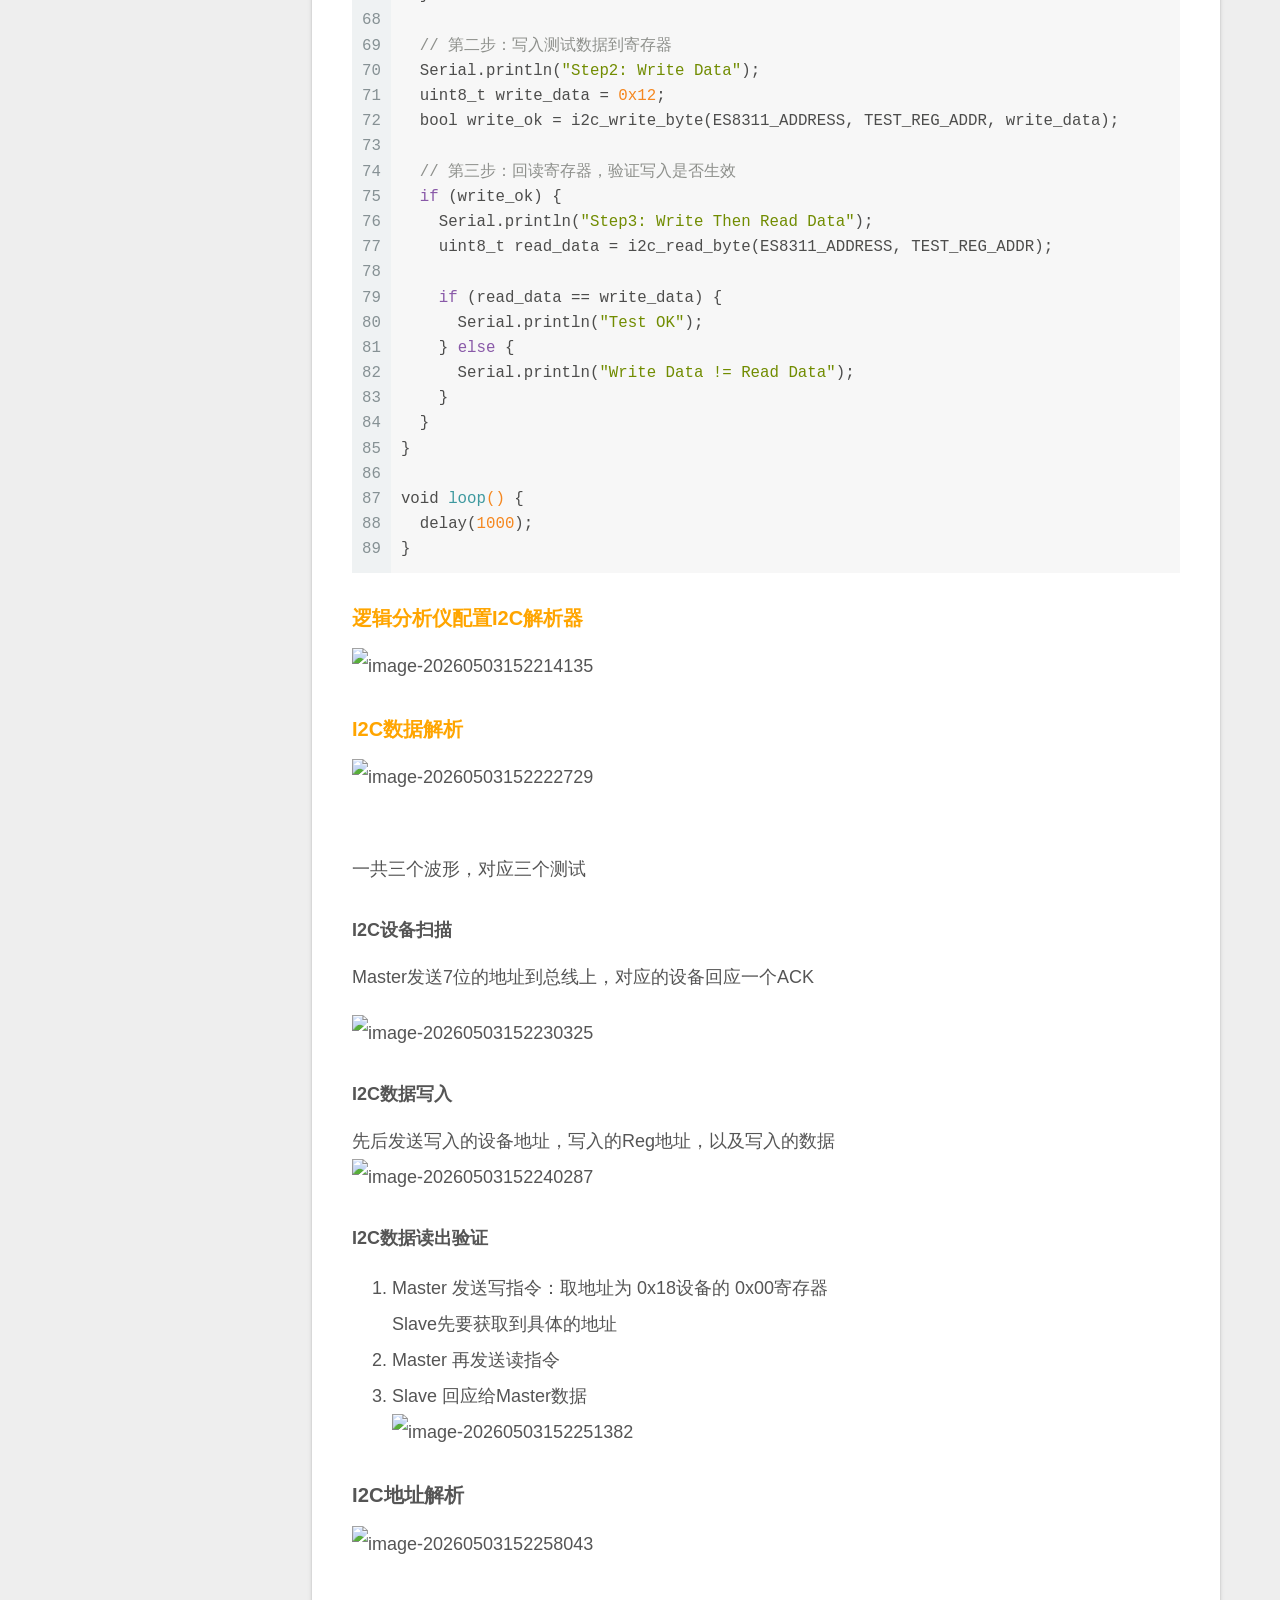
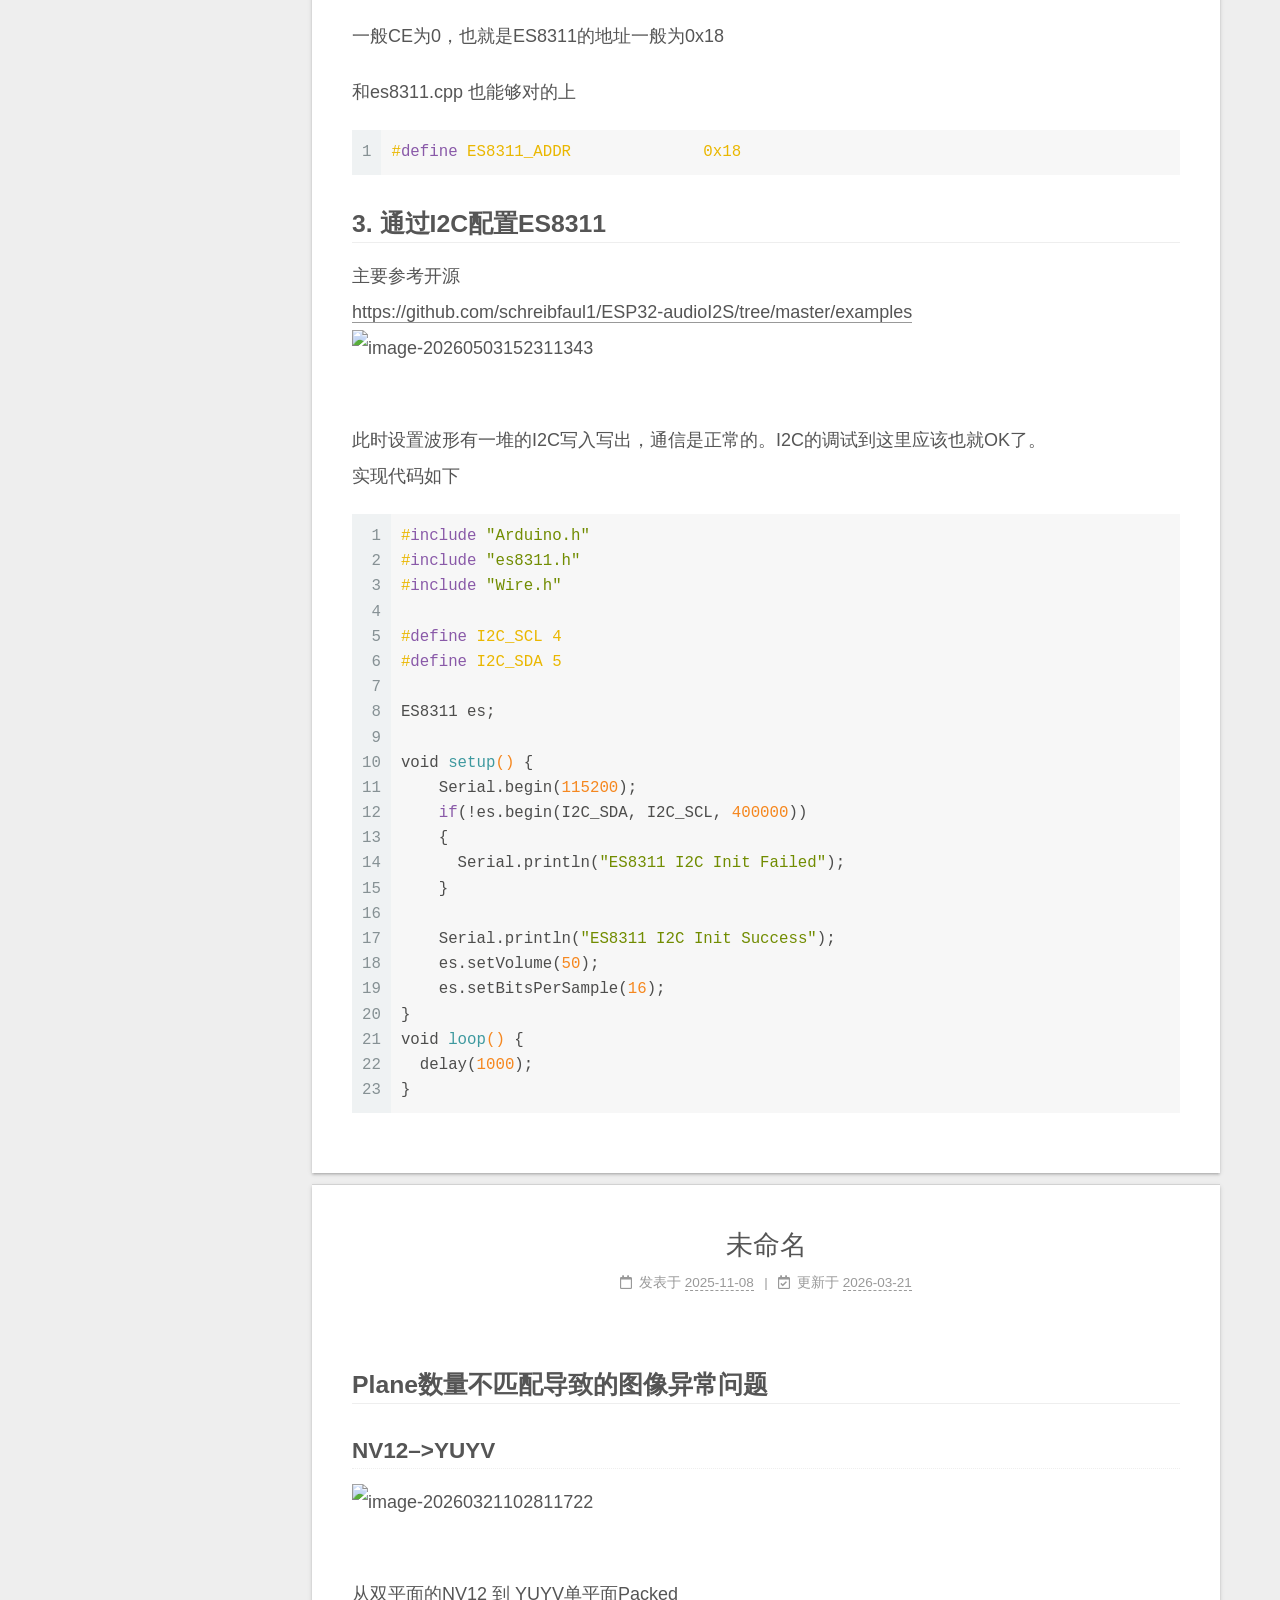
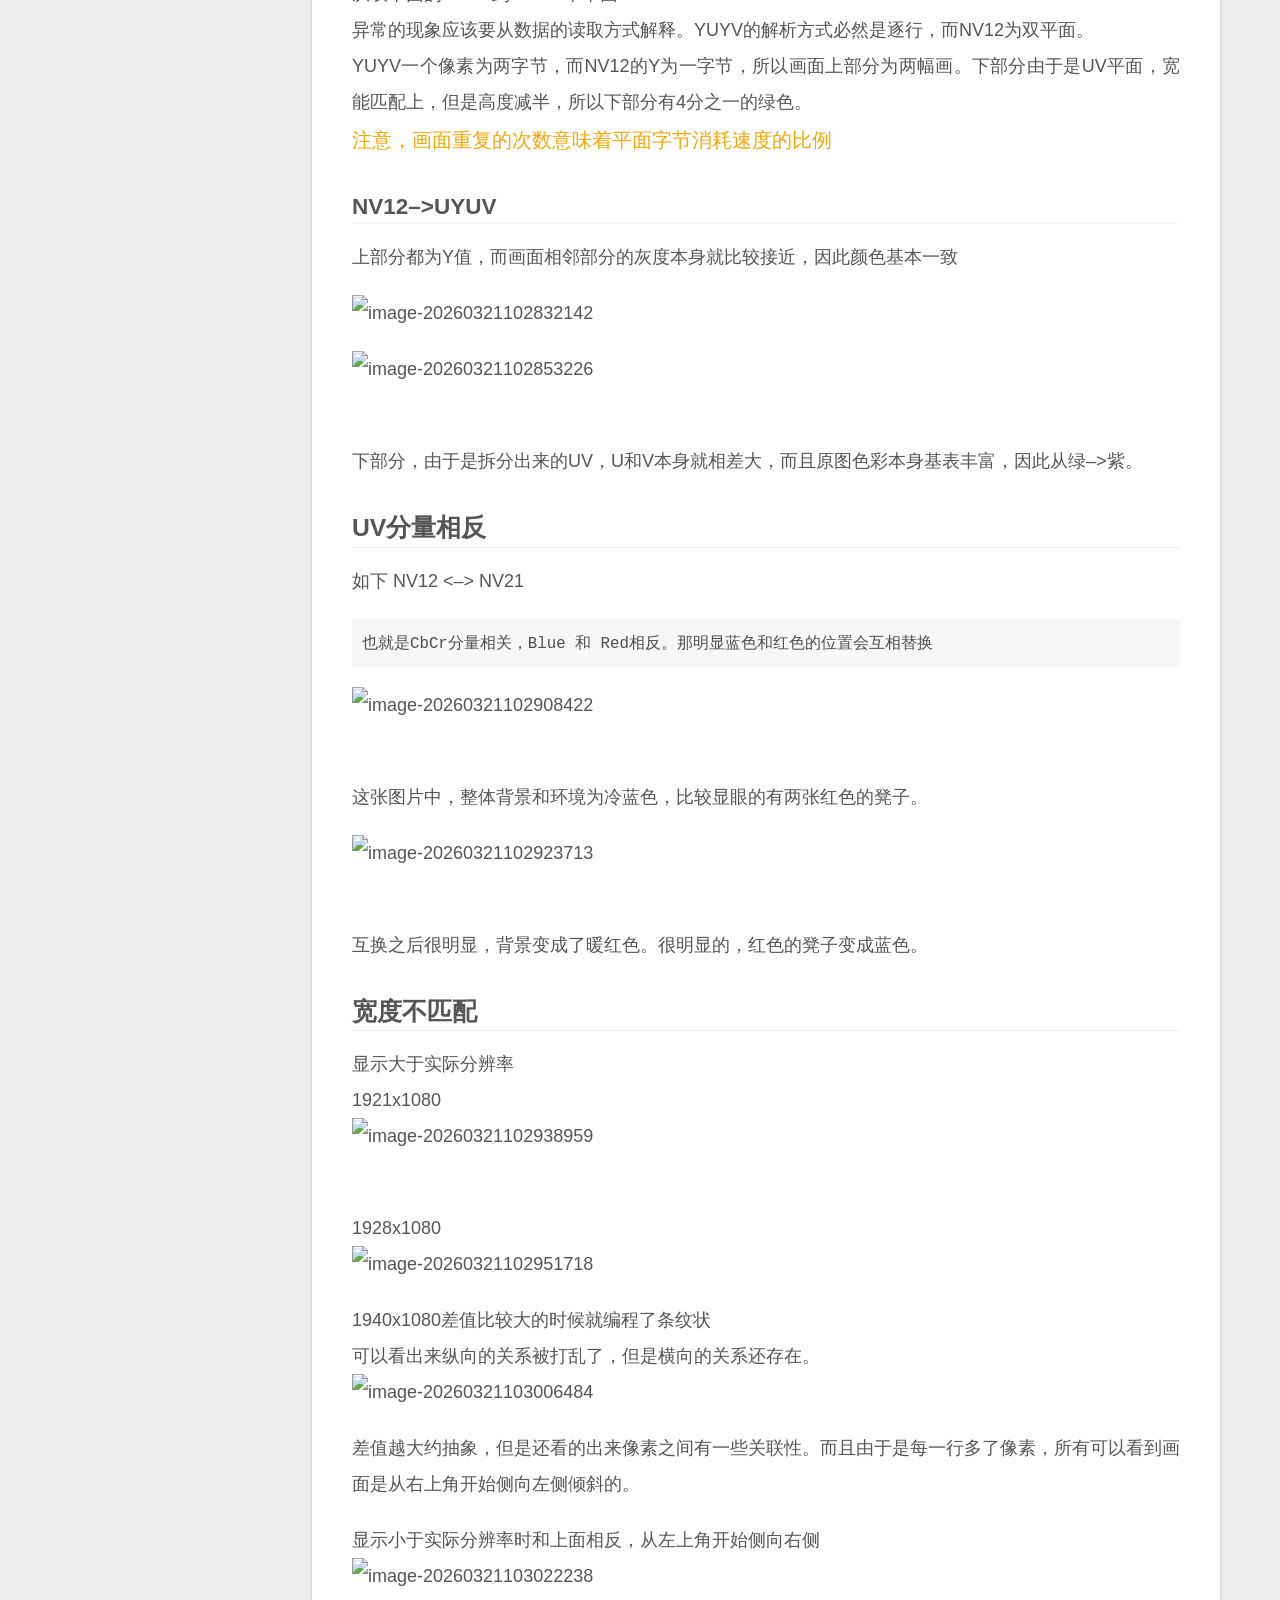
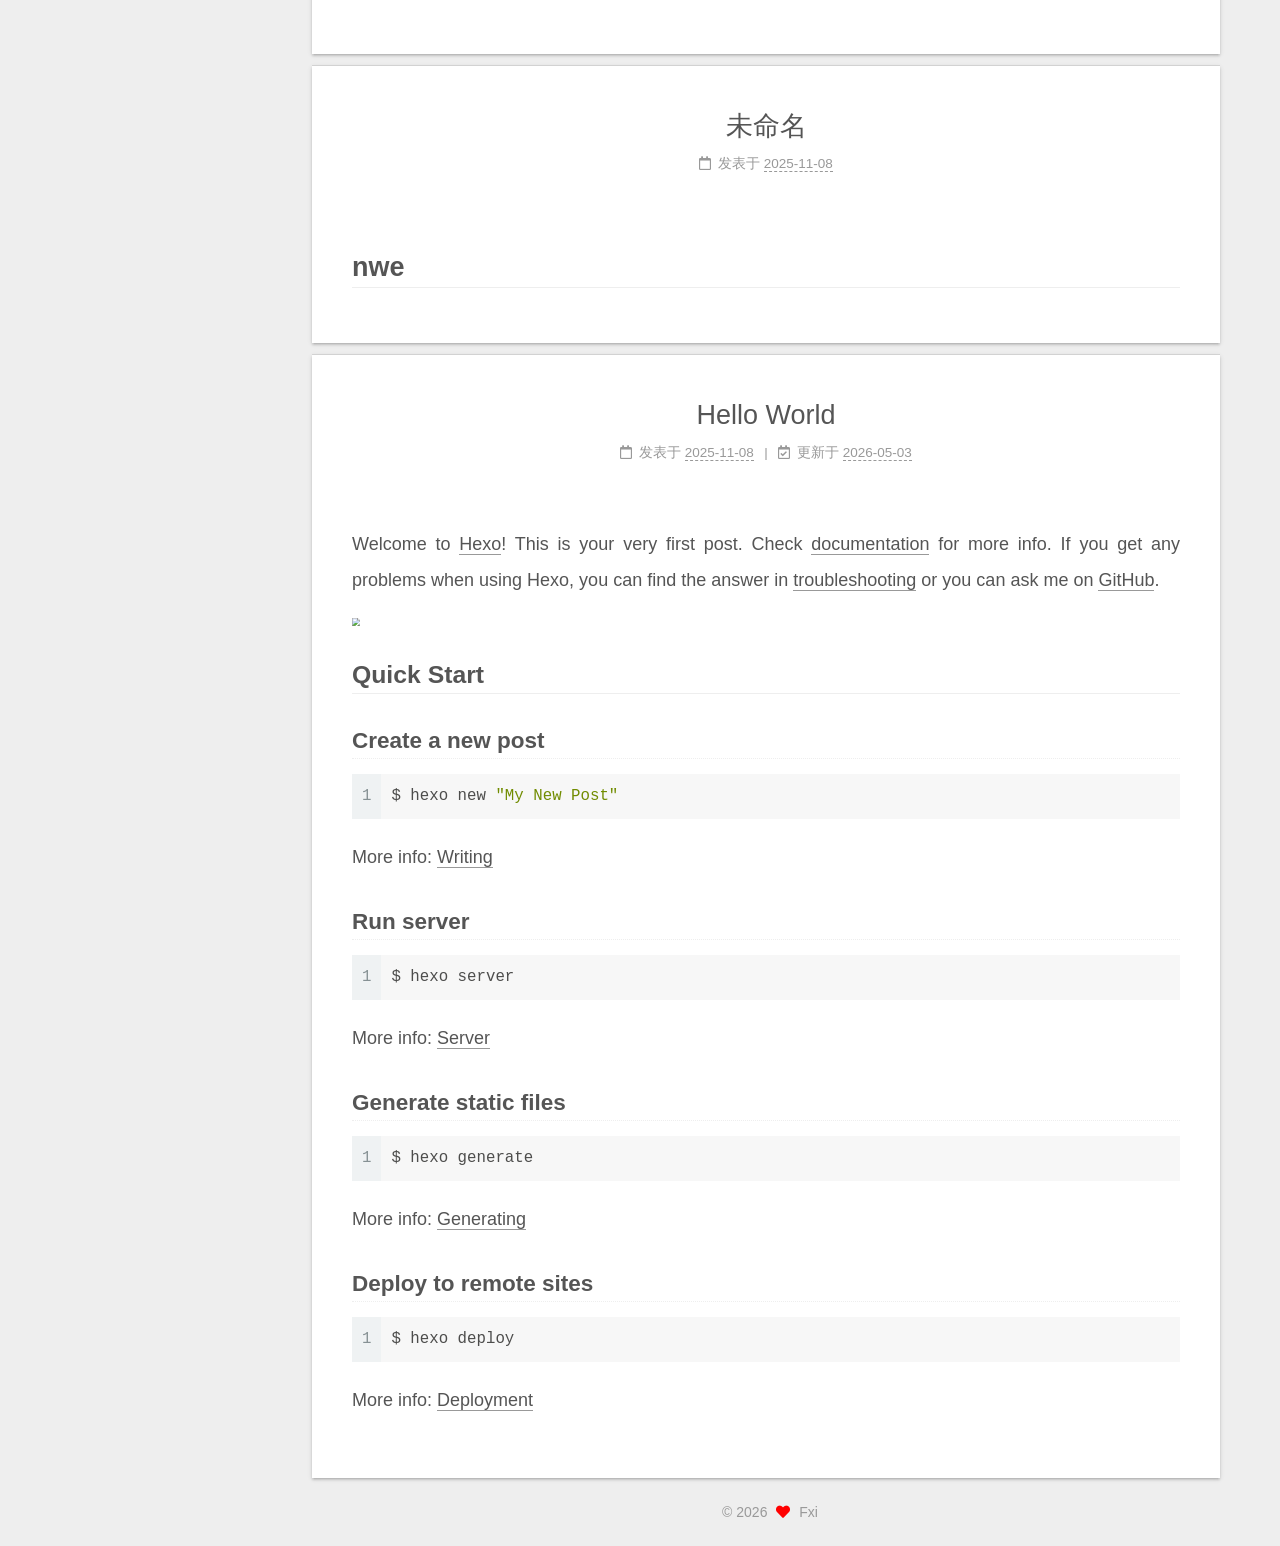
==== commit 9c1d1ad7: "Site updated: 2026-05-03 15:23:46" ====
--- a/index.html
+++ b/index.html
@@ -179,6 +179,94 @@
 
           <div class="content index posts-expand">
             
+      
+  
+  
+  <article itemscope itemtype="http://schema.org/Article" class="post-block" lang="zh-CN">
+    <link itemprop="mainEntityOfPage" href="http://example.com/2026/05/03/ESP32-S3_%E9%9F%B3%E9%A2%91I2C%E9%80%BB%E8%BE%91%E5%88%86%E6%9E%90%E4%BB%AA%E6%B5%8B%E9%87%8F/">
+
+    <span hidden itemprop="author" itemscope itemtype="http://schema.org/Person">
+      <meta itemprop="image" content="/images/avatar.gif">
+      <meta itemprop="name" content="Fxi">
+      <meta itemprop="description" content="">
+    </span>
+
+    <span hidden itemprop="publisher" itemscope itemtype="http://schema.org/Organization">
+      <meta itemprop="name" content="Fxi's Blog">
+    </span>
+      <header class="post-header">
+        <h2 class="post-title" itemprop="name headline">
+          
+            <a href="/2026/05/03/ESP32-S3_%E9%9F%B3%E9%A2%91I2C%E9%80%BB%E8%BE%91%E5%88%86%E6%9E%90%E4%BB%AA%E6%B5%8B%E9%87%8F/" class="post-title-link" itemprop="url">未命名</a>
+        </h2>
+
+        <div class="post-meta">
+            <span class="post-meta-item">
+              <span class="post-meta-item-icon">
+                <i class="far fa-calendar"></i>
+              </span>
+              <span class="post-meta-item-text">发表于</span>
+              
+
+              <time title="创建时间：2026-05-03 15:13:02 / 修改时间：15:23:36" itemprop="dateCreated datePublished" datetime="2026-05-03T15:13:02+08:00">2026-05-03</time>
+            </span>
+
+          
+
+        </div>
+      </header>
+
+    
+    
+    
+    <div class="post-body" itemprop="articleBody">
+
+      
+          <h2 id="1-输出电平测试"><a href="#1-输出电平测试" class="headerlink" title="1. 输出电平测试"></a>1. 输出电平测试</h2><figure class="highlight c"><table><tr><td class="gutter"><pre><span class="line">1</span><br><span class="line">2</span><br><span class="line">3</span><br><span class="line">4</span><br><span class="line">5</span><br><span class="line">6</span><br><span class="line">7</span><br><span class="line">8</span><br><span class="line">9</span><br><span class="line">10</span><br><span class="line">11</span><br><span class="line">12</span><br><span class="line">13</span><br><span class="line">14</span><br></pre></td><td class="code"><pre><span class="line"><span class="type">void</span> <span class="title function_">setup</span><span class="params">()</span> &#123;</span><br><span class="line">  Serial.begin(<span class="number">115200</span>);</span><br><span class="line">  pinMode(I2C_SCL, OUTPUT);</span><br><span class="line">  pinMode(I2C_SDA, OUTPUT);</span><br><span class="line">&#125;</span><br><span class="line"></span><br><span class="line"><span class="type">int</span> val = <span class="number">1</span>;</span><br><span class="line"><span class="type">void</span> <span class="title function_">loop</span><span class="params">()</span> &#123;</span><br><span class="line">  digitalWrite(I2C_SCL, val);</span><br><span class="line">  digitalWrite(I2C_SDA, <span class="number">1</span> - val);</span><br><span class="line"></span><br><span class="line">  delay(<span class="number">1000</span>);</span><br><span class="line">  val = <span class="number">1</span> - val;</span><br><span class="line">&#125;</span><br></pre></td></tr></table></figure>
+
+<p>如下，示波器上均匀输出两个通道相反的波形，测试OK，引脚正常。<br><img src="C:/Users/Fxi/AppData/Roaming/Typora/typora-user-images/image-20260503152131366.png" alt="image-20260503152131366"></p>
+<h2 id="2-I2C链路正常测试"><a href="#2-I2C链路正常测试" class="headerlink" title="2. I2C链路正常测试"></a>2. I2C链路正常测试</h2><h3 id="2-1-原理图上拉电阻确认"><a href="#2-1-原理图上拉电阻确认" class="headerlink" title="2.1 原理图上拉电阻确认"></a>2.1 原理图上拉电阻确认</h3><p>应该要先去看音频模块的原理图，是否加了上拉电阻<br>以我买的ES8311 + NS4150B为例，就没有原理图，<span style="font-size: 18px; color: red">此时要去测SCL&#x2F;SAL的电压值</span></p>
+<p>I2C的原理(开漏)<br><img src="https://cdn.jsdelivr.net/gh/Fx-i/PictureBed@main/img/20260503152151201.png"><br>I2C 协议规范要求 SDA 和 SCL 两条线路上必须有上拉电阻。这是因为 I2C 总线采用开漏（Open-Drain)电路结构，设备只能将信号线拉到低电平，而不能主动输出高电平。上拉电阻的作用就是在总线空闲时，将信号线拉回到高电平，确保通信正常。</p>
+<p>使用万用表去测量电压，毕竟没有上拉电阻，总线上应该不会有正常的高电平<br><img src="https://cdn.jsdelivr.net/gh/Fx-i/PictureBed@main/img/20260503152201758.png" alt="image-20260503152201708"></p>
+<h3 id="2-2-逻辑分析仪测量写出数据"><a href="#2-2-逻辑分析仪测量写出数据" class="headerlink" title="2.2 逻辑分析仪测量写出数据"></a>2.2 逻辑分析仪测量写出数据</h3><p>I2C测试代码，主要分为三部分</p>
+<ol>
+<li>设备扫描</li>
+<li>数据写入</li>
+<li>数据写入再读出</li>
+</ol>
+<figure class="highlight c"><table><tr><td class="gutter"><pre><span class="line">1</span><br><span class="line">2</span><br><span class="line">3</span><br><span class="line">4</span><br><span class="line">5</span><br><span class="line">6</span><br><span class="line">7</span><br><span class="line">8</span><br><span class="line">9</span><br><span class="line">10</span><br><span class="line">11</span><br><span class="line">12</span><br><span class="line">13</span><br><span class="line">14</span><br><span class="line">15</span><br><span class="line">16</span><br><span class="line">17</span><br><span class="line">18</span><br><span class="line">19</span><br><span class="line">20</span><br><span class="line">21</span><br><span class="line">22</span><br><span class="line">23</span><br><span class="line">24</span><br><span class="line">25</span><br><span class="line">26</span><br><span class="line">27</span><br><span class="line">28</span><br><span class="line">29</span><br><span class="line">30</span><br><span class="line">31</span><br><span class="line">32</span><br><span class="line">33</span><br><span class="line">34</span><br><span class="line">35</span><br><span class="line">36</span><br><span class="line">37</span><br><span class="line">38</span><br><span class="line">39</span><br><span class="line">40</span><br><span class="line">41</span><br><span class="line">42</span><br><span class="line">43</span><br><span class="line">44</span><br><span class="line">45</span><br><span class="line">46</span><br><span class="line">47</span><br><span class="line">48</span><br><span class="line">49</span><br><span class="line">50</span><br><span class="line">51</span><br><span class="line">52</span><br><span class="line">53</span><br><span class="line">54</span><br><span class="line">55</span><br><span class="line">56</span><br><span class="line">57</span><br><span class="line">58</span><br><span class="line">59</span><br><span class="line">60</span><br><span class="line">61</span><br><span class="line">62</span><br><span class="line">63</span><br><span class="line">64</span><br><span class="line">65</span><br><span class="line">66</span><br><span class="line">67</span><br><span class="line">68</span><br><span class="line">69</span><br><span class="line">70</span><br><span class="line">71</span><br><span class="line">72</span><br><span class="line">73</span><br><span class="line">74</span><br><span class="line">75</span><br><span class="line">76</span><br><span class="line">77</span><br><span class="line">78</span><br><span class="line">79</span><br><span class="line">80</span><br><span class="line">81</span><br><span class="line">82</span><br><span class="line">83</span><br><span class="line">84</span><br><span class="line">85</span><br><span class="line">86</span><br><span class="line">87</span><br><span class="line">88</span><br><span class="line">89</span><br></pre></td><td class="code"><pre><span class="line"><span class="meta">#<span class="keyword">include</span> <span class="string">&quot;Arduino.h&quot;</span></span></span><br><span class="line"><span class="meta">#<span class="keyword">include</span> <span class="string">&quot;es8311.h&quot;</span></span></span><br><span class="line"><span class="meta">#<span class="keyword">include</span> <span class="string">&quot;Wire.h&quot;</span></span></span><br><span class="line"></span><br><span class="line">ES8311 es;</span><br><span class="line"></span><br><span class="line"><span class="meta">#<span class="keyword">define</span> I2C_SCL 4</span></span><br><span class="line"><span class="meta">#<span class="keyword">define</span> I2C_SDA 5</span></span><br><span class="line"><span class="meta">#<span class="keyword">include</span> <span class="string">&lt;Wire.h&gt;</span></span></span><br><span class="line"></span><br><span class="line"><span class="meta">#<span class="keyword">define</span> ES8311_ADDRESS   0x18    <span class="comment">// ES8311默认I2C地址（部分模块是0x11）</span></span></span><br><span class="line"><span class="meta">#<span class="keyword">define</span> TEST_REG_ADDR 0x00    <span class="comment">// ES8311测试用寄存器（芯片ID寄存器）</span></span></span><br><span class="line"></span><br><span class="line"><span class="type">bool</span> <span class="title function_">i2c_write_byte</span><span class="params">(<span class="type">uint8_t</span> dev_addr, <span class="type">uint8_t</span> reg_addr, <span class="type">uint8_t</span> data)</span> &#123;</span><br><span class="line">  Wire.beginTransmission(dev_addr);        <span class="comment">// 启动I2C传输</span></span><br><span class="line">  Wire.write(reg_addr);                   <span class="comment">// 发送寄存器地址</span></span><br><span class="line">  Wire.write(data);                       <span class="comment">// 发送要写入的数据</span></span><br><span class="line">  <span class="type">uint8_t</span> err = Wire.endTransmission();   <span class="comment">// 结束传输，返回错误码</span></span><br><span class="line">  </span><br><span class="line">  <span class="keyword">if</span> (err == <span class="number">0</span>) &#123;</span><br><span class="line">    Serial.<span class="built_in">printf</span>(<span class="string">&quot;I2C Write Success:Dev 0x%02X → Reg 0x%02X → Data 0x%02X\n&quot;</span>, dev_addr, reg_addr, data);</span><br><span class="line">    <span class="keyword">return</span> <span class="literal">true</span>;</span><br><span class="line">  &#125; <span class="keyword">else</span> &#123;</span><br><span class="line">    Serial.<span class="built_in">printf</span>(<span class="string">&quot;I2C Write Failed:ErrorCode%d → Dev 0x%02X Reg 0x%02X\n&quot;</span>, err, dev_addr, reg_addr);</span><br><span class="line">    <span class="keyword">return</span> <span class="literal">false</span>;</span><br><span class="line">  &#125;</span><br><span class="line">&#125;</span><br><span class="line"></span><br><span class="line"><span class="comment">// 3. I2C读取函数（验证写入是否生效）</span></span><br><span class="line"><span class="type">uint8_t</span> <span class="title function_">i2c_read_byte</span><span class="params">(<span class="type">uint8_t</span> dev_addr, <span class="type">uint8_t</span> reg_addr)</span> &#123;</span><br><span class="line">  Wire.beginTransmission(dev_addr);</span><br><span class="line">  Wire.write(reg_addr);                   <span class="comment">// 发送要读取的寄存器地址</span></span><br><span class="line">  <span class="type">uint8_t</span> err = Wire.endTransmission(<span class="literal">false</span>); <span class="comment">// 不释放总线</span></span><br><span class="line">  </span><br><span class="line">  <span class="keyword">if</span> (err != <span class="number">0</span>) &#123;</span><br><span class="line">    Serial.<span class="built_in">printf</span>(<span class="string">&quot;I2C Read Address Failed:ErrorCode %d → DevAddr 0x%02X Reg 0x%02X\n&quot;</span>, err, dev_addr, reg_addr);</span><br><span class="line">    <span class="keyword">return</span> <span class="number">0xFF</span>; <span class="comment">// 返回无效值</span></span><br><span class="line">  &#125;</span><br><span class="line"></span><br><span class="line">  Wire.requestFrom(dev_addr, <span class="number">1</span>);          <span class="comment">// 请求读取1个字节</span></span><br><span class="line">  <span class="keyword">if</span> (Wire.available()) &#123;</span><br><span class="line">    <span class="type">uint8_t</span> data = Wire.read();</span><br><span class="line">    Serial.<span class="built_in">printf</span>(<span class="string">&quot;I2C Read Success: Dev 0x%02X → Reg 0x%02X → Data 0x%02X\n&quot;</span>, dev_addr, reg_addr, data);</span><br><span class="line">    <span class="keyword">return</span> data;</span><br><span class="line">  &#125; <span class="keyword">else</span> &#123;</span><br><span class="line">    Serial.println(<span class="string">&quot;I2C Read Empty&quot;</span>);</span><br><span class="line">    <span class="keyword">return</span> <span class="number">0xFF</span>;</span><br><span class="line">  &#125;</span><br><span class="line">&#125;</span><br><span class="line"></span><br><span class="line"><span class="type">void</span> <span class="title function_">setup</span><span class="params">()</span> &#123;</span><br><span class="line">  Serial.begin(<span class="number">115200</span>);</span><br><span class="line">  delay(<span class="number">200</span>);</span><br><span class="line">  </span><br><span class="line">  <span class="comment">// 初始化I2C总线</span></span><br><span class="line">  Wire.begin(I2C_SDA, I2C_SCL);</span><br><span class="line">  Wire.setClock(<span class="number">400000</span>); <span class="comment">// 400kHz（ES8311支持）</span></span><br><span class="line"></span><br><span class="line">  <span class="comment">// 第一步：先扫描设备，确认通信通路</span></span><br><span class="line">  Serial.println(<span class="string">&quot;Step1: Scan I2C Device&quot;</span>);</span><br><span class="line">  Wire.beginTransmission(ES8311_ADDRESS);</span><br><span class="line">  <span class="keyword">if</span> (Wire.endTransmission() == <span class="number">0</span>) &#123;</span><br><span class="line">    Serial.<span class="built_in">printf</span>(<span class="string">&quot;find I2C Device:0x%02X(ES8311)\n\n&quot;</span>, ES8311_ADDRESS);</span><br><span class="line">  &#125; <span class="keyword">else</span> &#123;</span><br><span class="line">    Serial.<span class="built_in">printf</span>(<span class="string">&quot;Can&#x27;t find I2C Device:0x%02X\n&quot;</span>, ES8311_ADDRESS);</span><br><span class="line">    <span class="keyword">return</span>; <span class="comment">// 通信不通，直接退出</span></span><br><span class="line">  &#125;</span><br><span class="line"></span><br><span class="line">  <span class="comment">// 第二步：写入测试数据到寄存器</span></span><br><span class="line">  Serial.println(<span class="string">&quot;Step2: Write Data&quot;</span>);</span><br><span class="line">  <span class="type">uint8_t</span> write_data = <span class="number">0x12</span>; </span><br><span class="line">  <span class="type">bool</span> write_ok = i2c_write_byte(ES8311_ADDRESS, TEST_REG_ADDR, write_data);</span><br><span class="line">  </span><br><span class="line">  <span class="comment">// 第三步：回读寄存器，验证写入是否生效</span></span><br><span class="line">  <span class="keyword">if</span> (write_ok) &#123;</span><br><span class="line">    Serial.println(<span class="string">&quot;Step3: Write Then Read Data&quot;</span>);</span><br><span class="line">    <span class="type">uint8_t</span> read_data = i2c_read_byte(ES8311_ADDRESS, TEST_REG_ADDR);</span><br><span class="line">    </span><br><span class="line">    <span class="keyword">if</span> (read_data == write_data) &#123;</span><br><span class="line">      Serial.println(<span class="string">&quot;Test OK&quot;</span>);</span><br><span class="line">    &#125; <span class="keyword">else</span> &#123;</span><br><span class="line">      Serial.println(<span class="string">&quot;Write Data != Read Data&quot;</span>);</span><br><span class="line">    &#125;</span><br><span class="line">  &#125;</span><br><span class="line">&#125;</span><br><span class="line"></span><br><span class="line"><span class="type">void</span> <span class="title function_">loop</span><span class="params">()</span> &#123;</span><br><span class="line">  delay(<span class="number">1000</span>);</span><br><span class="line">&#125;</span><br></pre></td></tr></table></figure>
+<h4 id="逻辑分析仪配置I2C解析器"><a href="#逻辑分析仪配置I2C解析器" class="headerlink" title="逻辑分析仪配置I2C解析器"></a><span style="font-size: 20px; color: orange">逻辑分析仪配置I2C解析器</span></h4><p><img src="https://cdn.jsdelivr.net/gh/Fx-i/PictureBed@main/img/20260503152214170.png" alt="image-20260503152214135"></p>
+<h4 id="I2C数据解析"><a href="#I2C数据解析" class="headerlink" title="I2C数据解析"></a><span style="font-size: 20px; color: orange">I2C数据解析</span></h4><p><img src="https://cdn.jsdelivr.net/gh/Fx-i/PictureBed@main/img/20260503152222786.png" alt="image-20260503152222729"><br>一共三个波形，对应三个测试</p>
+<h5 id="I2C设备扫描"><a href="#I2C设备扫描" class="headerlink" title="I2C设备扫描"></a>I2C设备扫描</h5><p>Master发送7位的地址到总线上，对应的设备回应一个ACK</p>
+<p><img src="https://cdn.jsdelivr.net/gh/Fx-i/PictureBed@main/img/20260503152230357.png" alt="image-20260503152230325"></p>
+<h5 id="I2C数据写入"><a href="#I2C数据写入" class="headerlink" title="I2C数据写入"></a>I2C数据写入</h5><p>先后发送写入的设备地址，写入的Reg地址，以及写入的数据<br><img src="https://cdn.jsdelivr.net/gh/Fx-i/PictureBed@main/img/20260503152240333.png" alt="image-20260503152240287"></p>
+<h5 id="I2C数据读出验证"><a href="#I2C数据读出验证" class="headerlink" title="I2C数据读出验证"></a>I2C数据读出验证</h5><ol>
+<li>Master 发送写指令：取地址为 0x18设备的 0x00寄存器<br> Slave先要获取到具体的地址</li>
+<li>Master 再发送读指令</li>
+<li>Slave 回应给Master数据<br><img src="https://cdn.jsdelivr.net/gh/Fx-i/PictureBed@main/img/20260503152251430.png" alt="image-20260503152251382"></li>
+</ol>
+<h4 id="I2C地址解析"><a href="#I2C地址解析" class="headerlink" title="I2C地址解析"></a>I2C地址解析</h4><p><img src="https://cdn.jsdelivr.net/gh/Fx-i/PictureBed@main/img/20260503152258084.png" alt="image-20260503152258043"><br>一般CE为0，也就是ES8311的地址一般为0x18</p>
+<p>和es8311.cpp 也能够对的上</p>
+<figure class="highlight c"><table><tr><td class="gutter"><pre><span class="line">1</span><br></pre></td><td class="code"><pre><span class="line"><span class="meta">#<span class="keyword">define</span> ES8311_ADDR              0x18</span></span><br></pre></td></tr></table></figure>
+
+
+<h2 id="3-通过I2C配置ES8311"><a href="#3-通过I2C配置ES8311" class="headerlink" title="3. 通过I2C配置ES8311"></a>3. 通过I2C配置ES8311</h2><p>主要参考开源<br><a target="_blank" rel="noopener" href="https://github.com/schreibfaul1/ESP32-audioI2S/tree/master/examples">https://github.com/schreibfaul1/ESP32-audioI2S/tree/master/examples</a><br><img src="https://cdn.jsdelivr.net/gh/Fx-i/PictureBed@main/img/20260503152311401.png" alt="image-20260503152311343"><br>此时设置波形有一堆的I2C写入写出，通信是正常的。I2C的调试到这里应该也就OK了。<br>实现代码如下</p>
+<figure class="highlight c"><table><tr><td class="gutter"><pre><span class="line">1</span><br><span class="line">2</span><br><span class="line">3</span><br><span class="line">4</span><br><span class="line">5</span><br><span class="line">6</span><br><span class="line">7</span><br><span class="line">8</span><br><span class="line">9</span><br><span class="line">10</span><br><span class="line">11</span><br><span class="line">12</span><br><span class="line">13</span><br><span class="line">14</span><br><span class="line">15</span><br><span class="line">16</span><br><span class="line">17</span><br><span class="line">18</span><br><span class="line">19</span><br><span class="line">20</span><br><span class="line">21</span><br><span class="line">22</span><br><span class="line">23</span><br></pre></td><td class="code"><pre><span class="line"><span class="meta">#<span class="keyword">include</span> <span class="string">&quot;Arduino.h&quot;</span></span></span><br><span class="line"><span class="meta">#<span class="keyword">include</span> <span class="string">&quot;es8311.h&quot;</span></span></span><br><span class="line"><span class="meta">#<span class="keyword">include</span> <span class="string">&quot;Wire.h&quot;</span></span></span><br><span class="line"></span><br><span class="line"><span class="meta">#<span class="keyword">define</span> I2C_SCL 4</span></span><br><span class="line"><span class="meta">#<span class="keyword">define</span> I2C_SDA 5</span></span><br><span class="line"></span><br><span class="line">ES8311 es;</span><br><span class="line"></span><br><span class="line"><span class="type">void</span> <span class="title function_">setup</span><span class="params">()</span> &#123;</span><br><span class="line">    Serial.begin(<span class="number">115200</span>);</span><br><span class="line">    <span class="keyword">if</span>(!es.begin(I2C_SDA, I2C_SCL, <span class="number">400000</span>)) </span><br><span class="line">    &#123;</span><br><span class="line">      Serial.println(<span class="string">&quot;ES8311 I2C Init Failed&quot;</span>);</span><br><span class="line">    &#125;</span><br><span class="line"></span><br><span class="line">    Serial.println(<span class="string">&quot;ES8311 I2C Init Success&quot;</span>);</span><br><span class="line">    es.setVolume(<span class="number">50</span>);</span><br><span class="line">    es.setBitsPerSample(<span class="number">16</span>);</span><br><span class="line">&#125;</span><br><span class="line"><span class="type">void</span> <span class="title function_">loop</span><span class="params">()</span> &#123;</span><br><span class="line">  delay(<span class="number">1000</span>);</span><br><span class="line">&#125;</span><br></pre></td></tr></table></figure>
+
+      
+    </div>
+
+    
+    
+    
+      <footer class="post-footer">
+        <div class="post-eof"></div>
+      </footer>
+  </article>
+  
+  
+  
+
       
   
   
@@ -454,7 +542,7 @@
       <div class="site-state-item site-state-posts">
           <a href="/archives/">
         
-          <span class="site-state-item-count">3</span>
+          <span class="site-state-item-count">4</span>
           <span class="site-state-item-name">日志</span>
         </a>
       </div>
--- a/css/main.css
+++ b/css/main.css
@@ -1168,7 +1168,7 @@
 }
 .links-of-author a::before,
 .links-of-author span.exturl::before {
-  background: #ad6cff;
+  background: #452845;
   border-radius: 50%;
   content: ' ';
   display: inline-block;
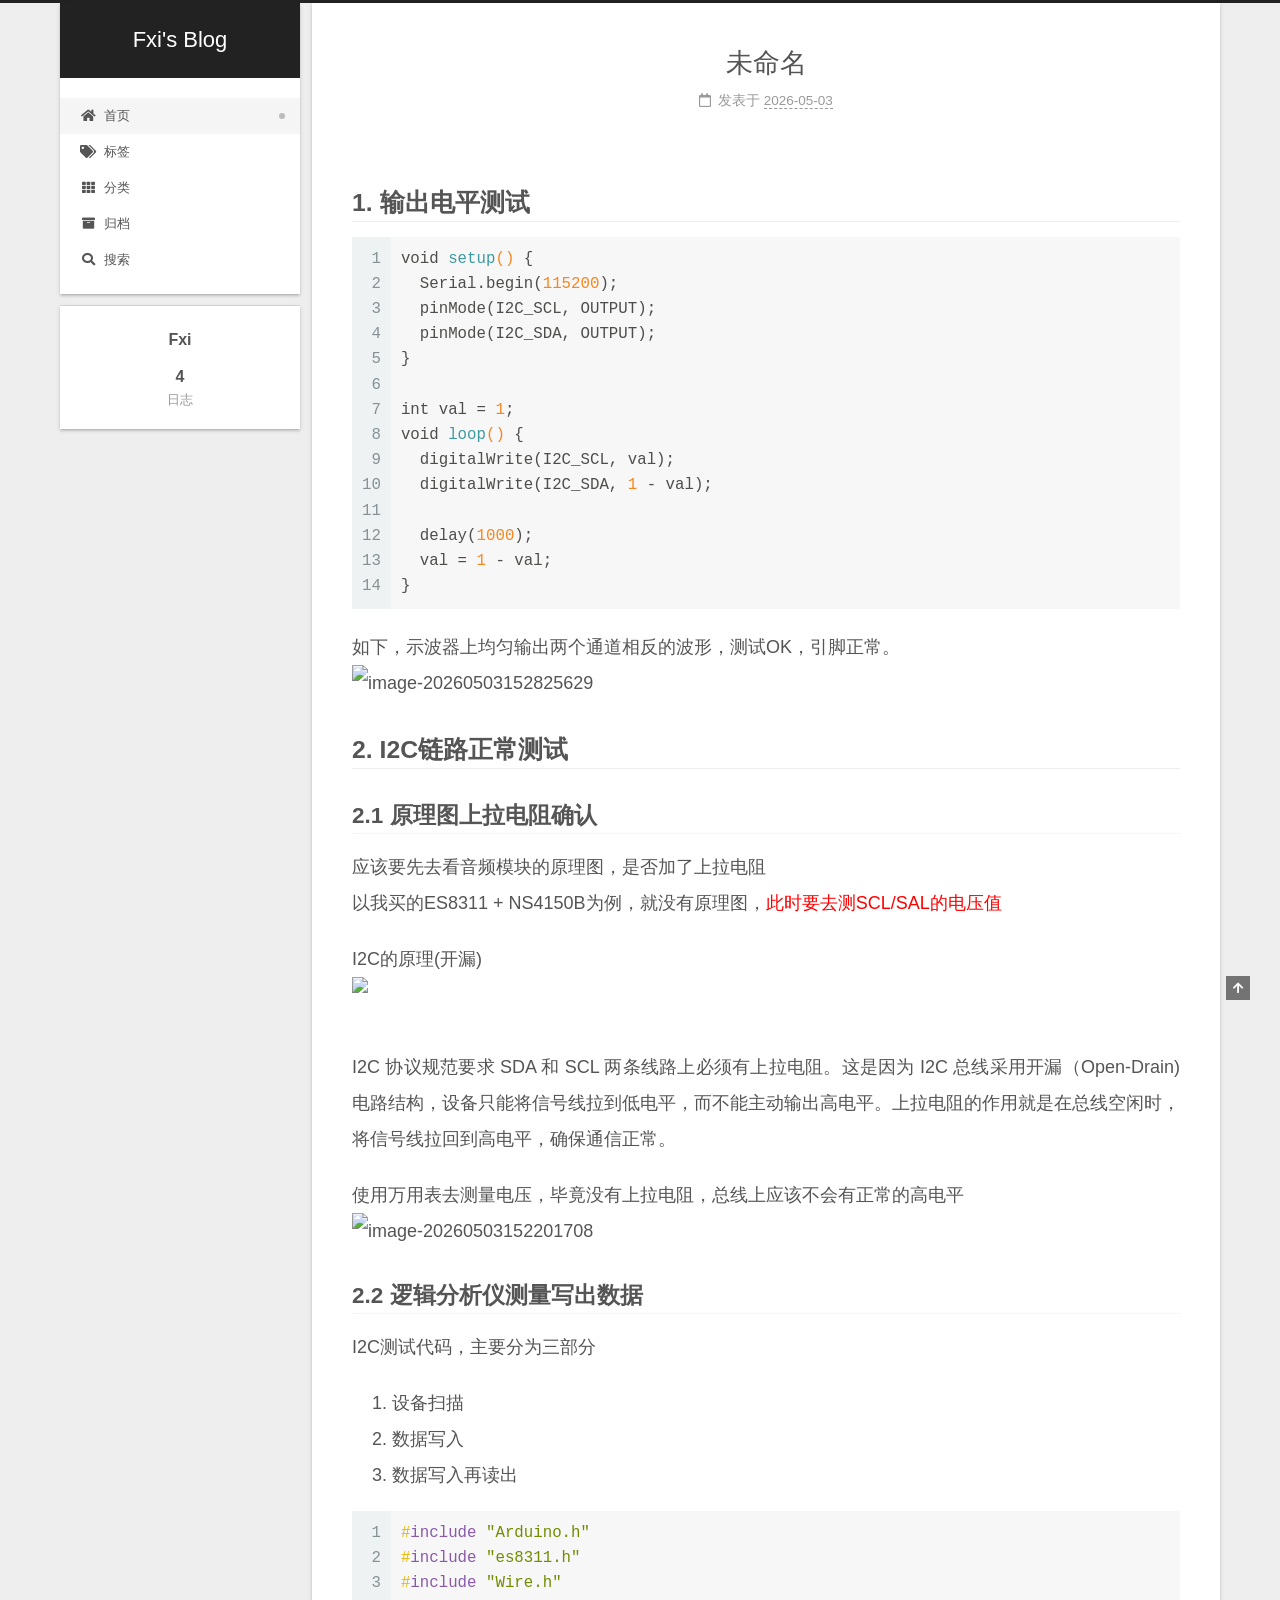
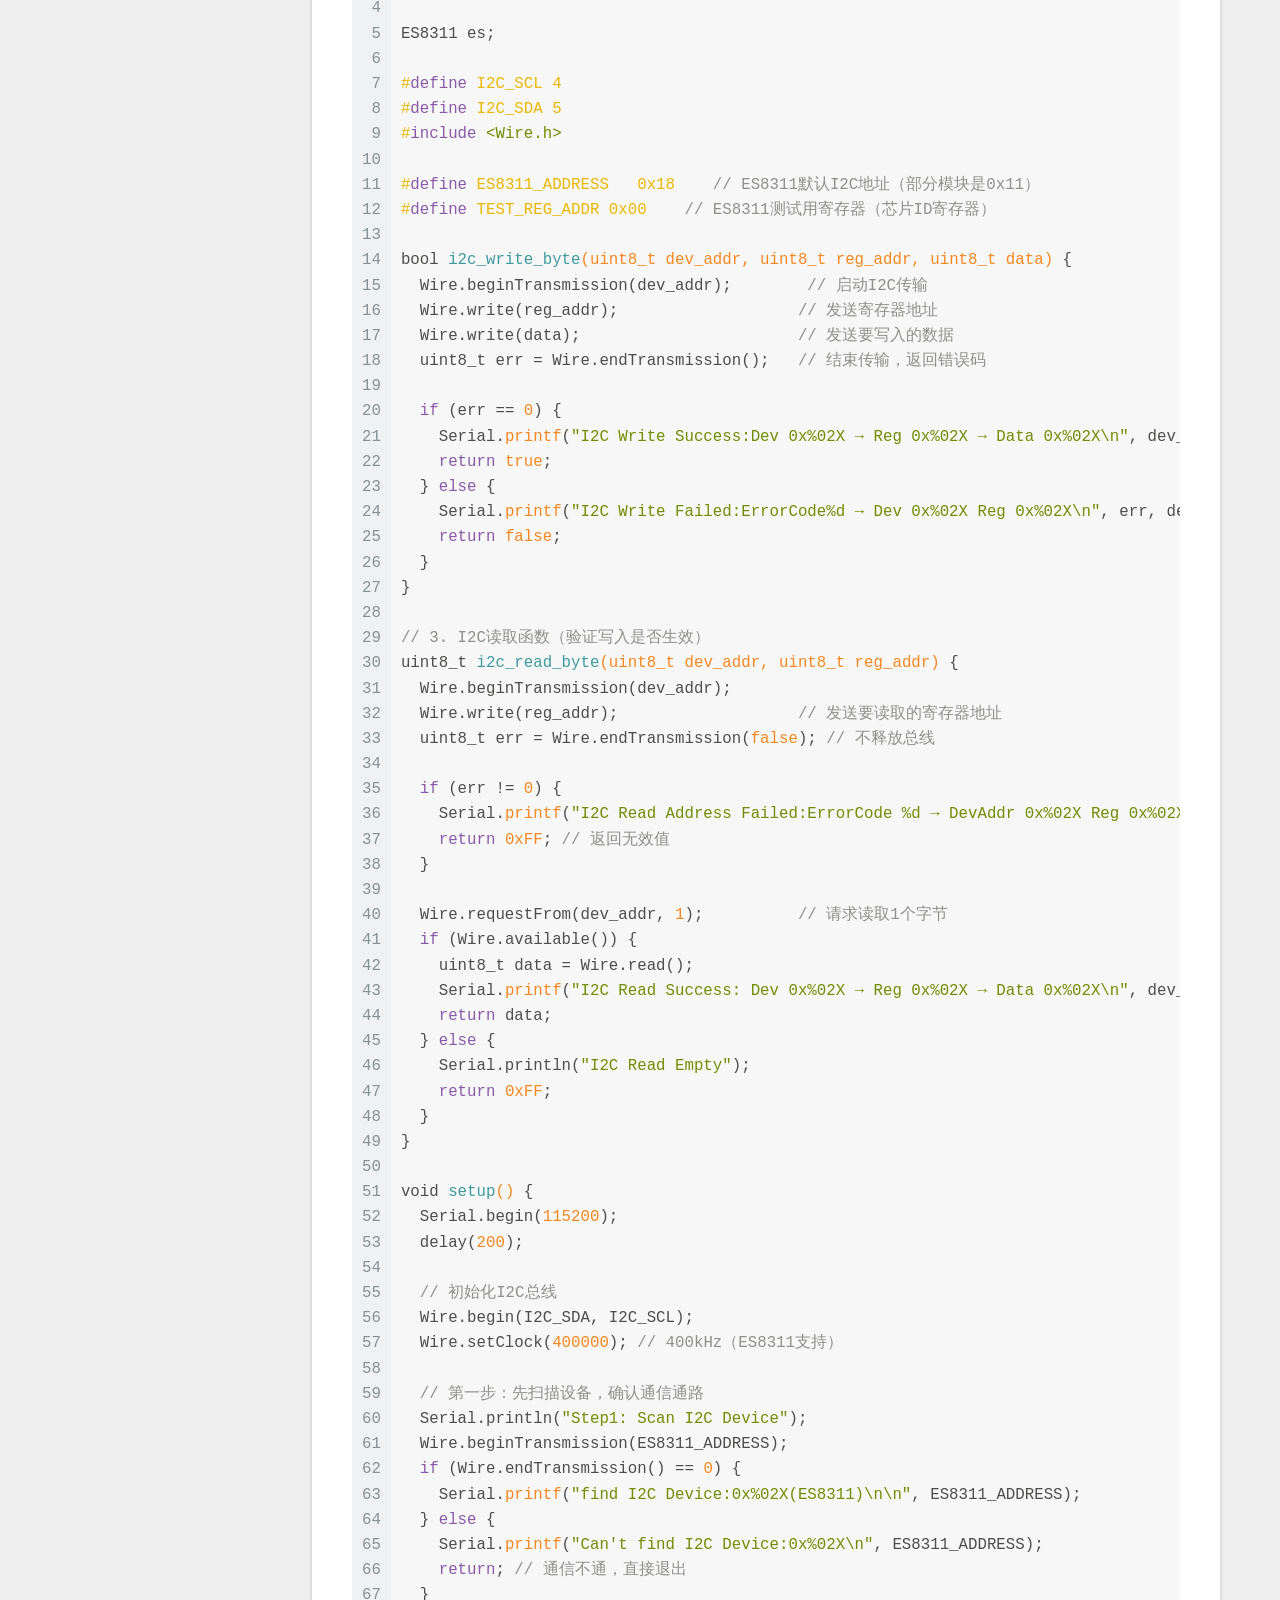
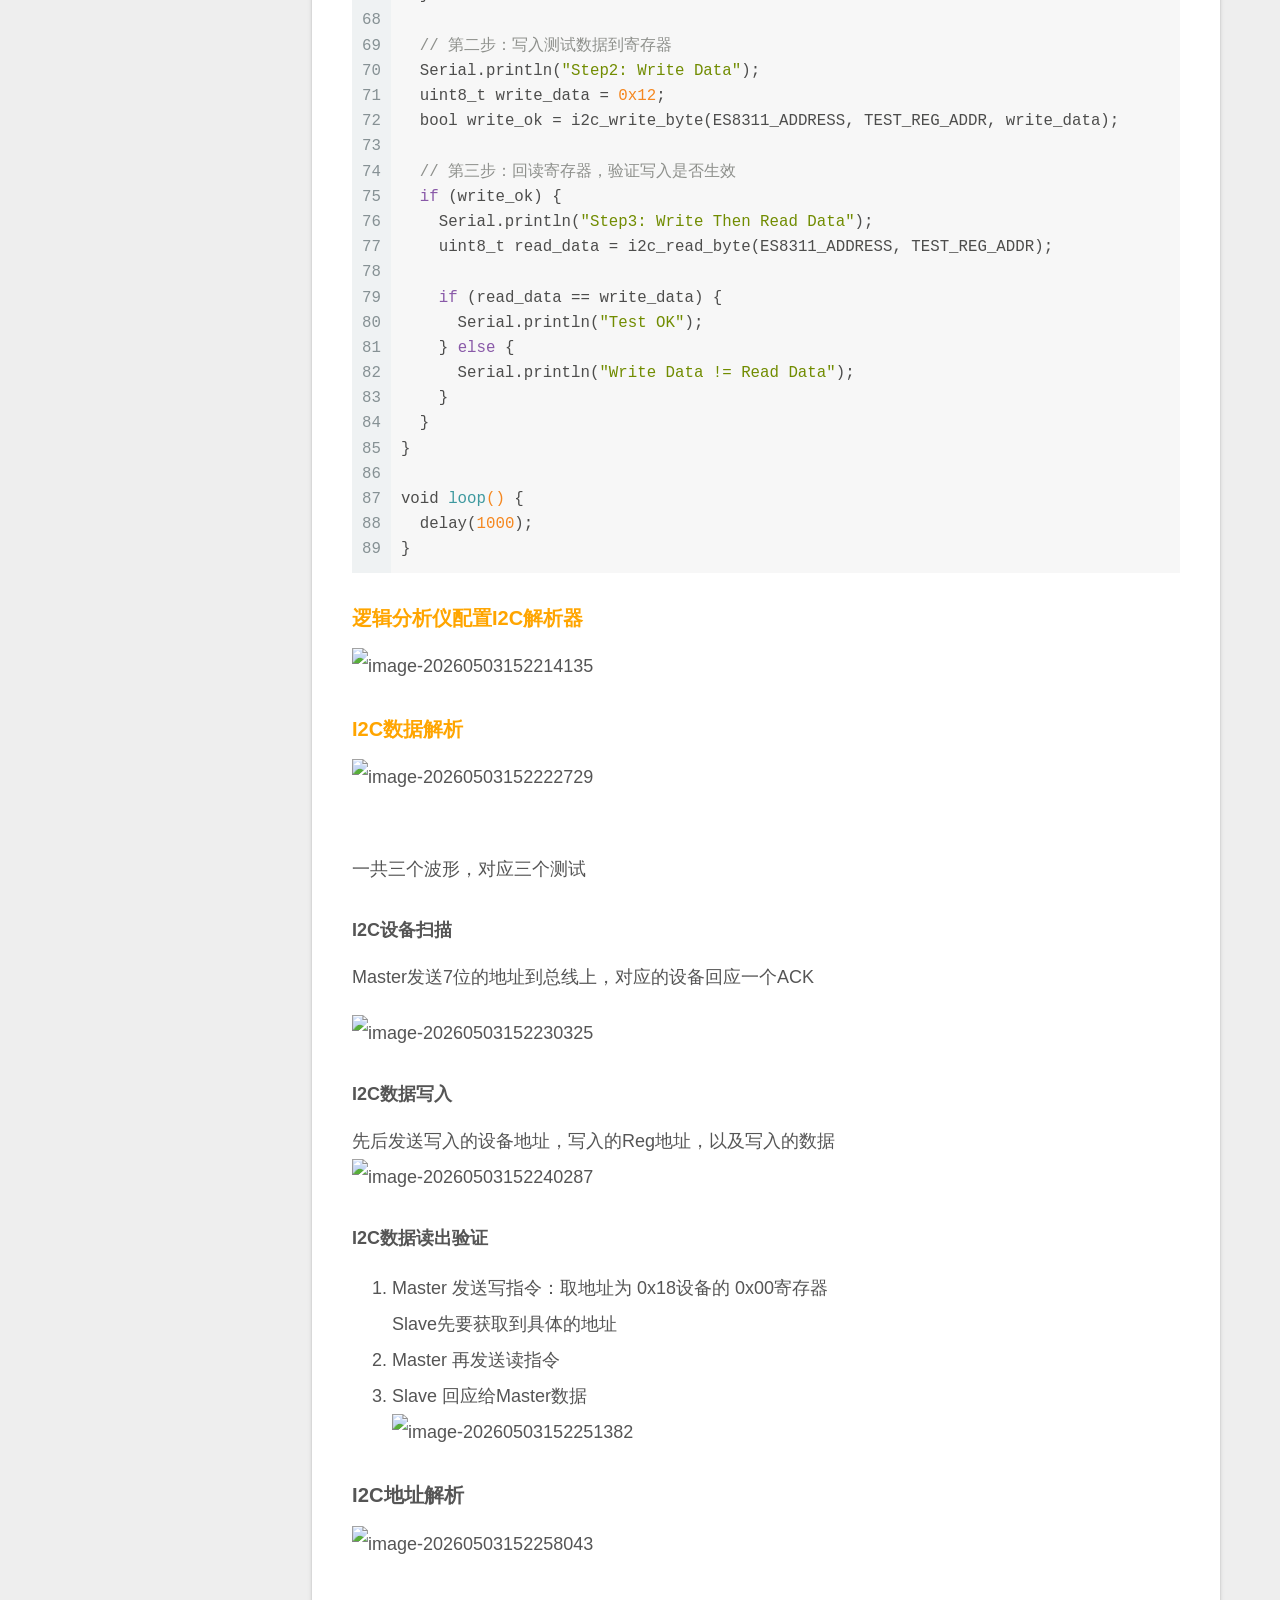
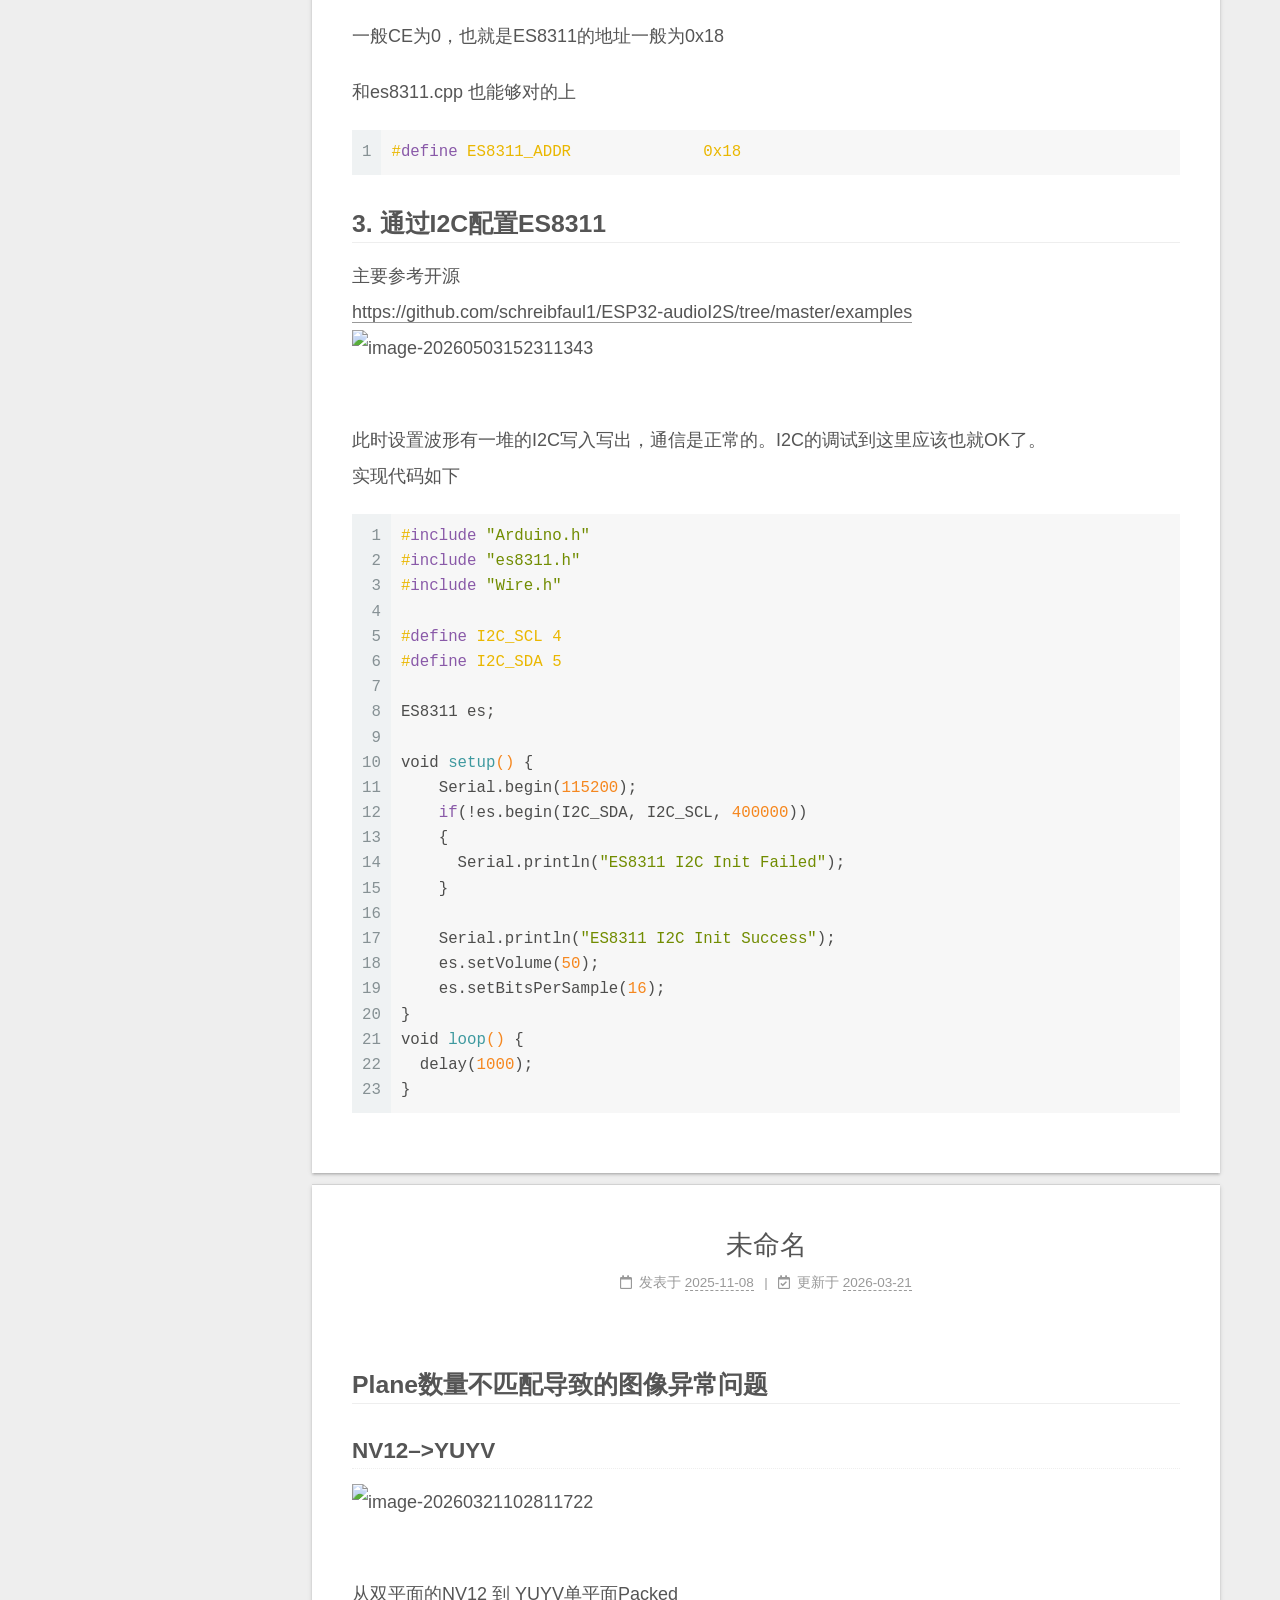
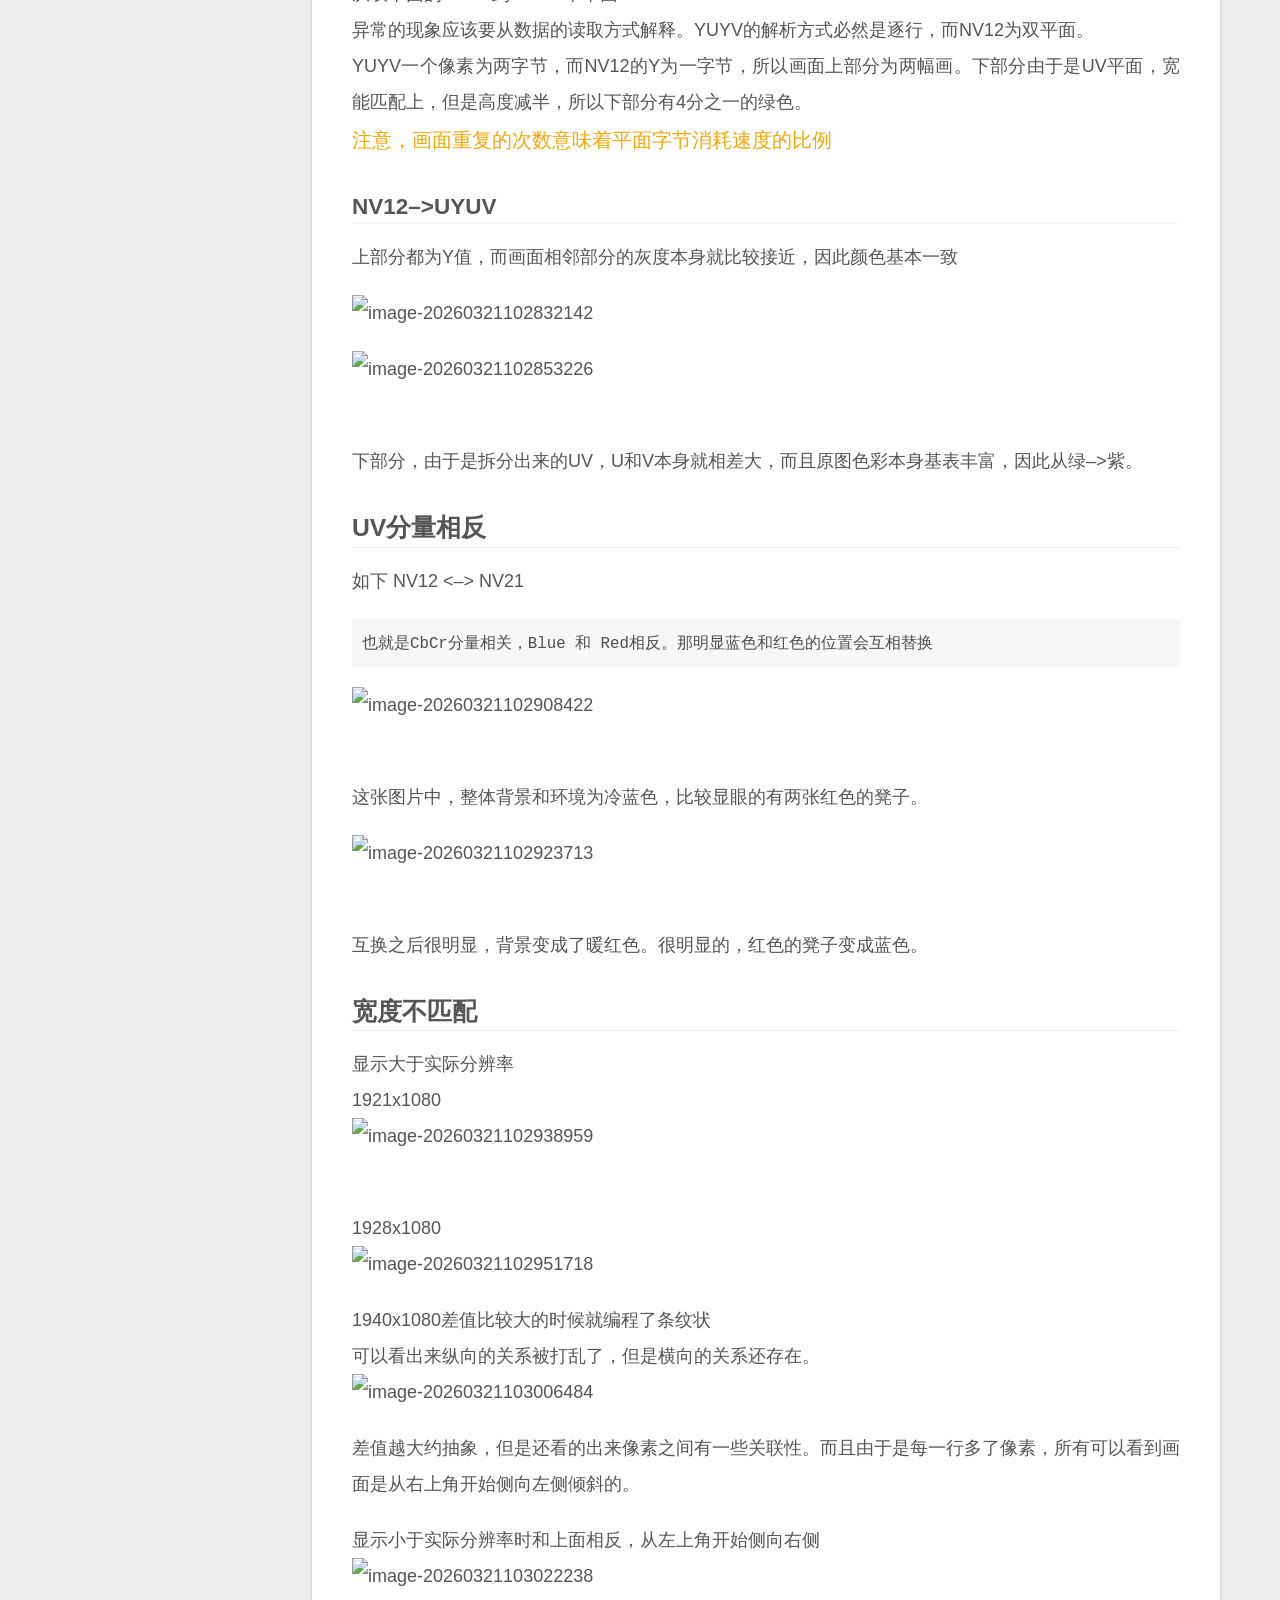
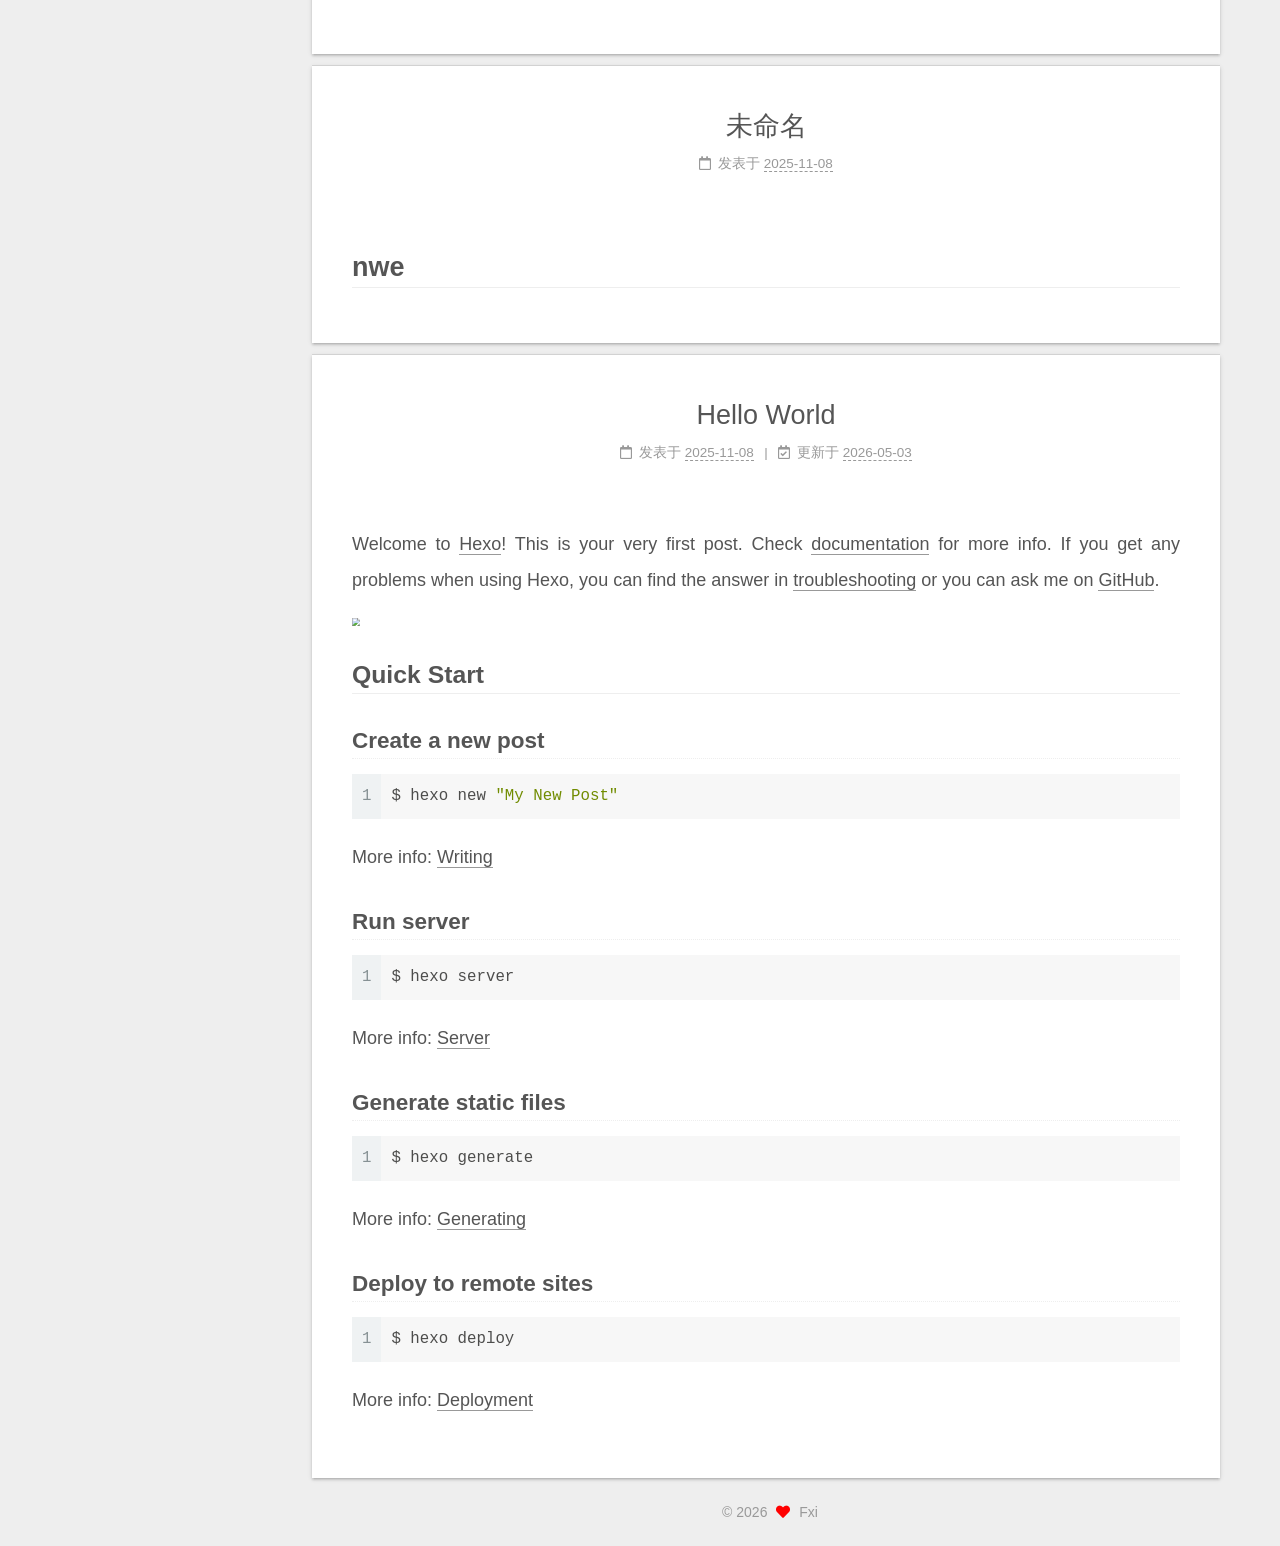
==== commit a55446b9: "Site updated: 2026-05-03 15:28:44" ====
--- a/index.html
+++ b/index.html
@@ -208,7 +208,7 @@
               <span class="post-meta-item-text">发表于</span>
               
 
-              <time title="创建时间：2026-05-03 15:13:02 / 修改时间：15:23:36" itemprop="dateCreated datePublished" datetime="2026-05-03T15:13:02+08:00">2026-05-03</time>
+              <time title="创建时间：2026-05-03 15:13:02 / 修改时间：15:28:30" itemprop="dateCreated datePublished" datetime="2026-05-03T15:13:02+08:00">2026-05-03</time>
             </span>
 
           
@@ -224,7 +224,7 @@
       
           <h2 id="1-输出电平测试"><a href="#1-输出电平测试" class="headerlink" title="1. 输出电平测试"></a>1. 输出电平测试</h2><figure class="highlight c"><table><tr><td class="gutter"><pre><span class="line">1</span><br><span class="line">2</span><br><span class="line">3</span><br><span class="line">4</span><br><span class="line">5</span><br><span class="line">6</span><br><span class="line">7</span><br><span class="line">8</span><br><span class="line">9</span><br><span class="line">10</span><br><span class="line">11</span><br><span class="line">12</span><br><span class="line">13</span><br><span class="line">14</span><br></pre></td><td class="code"><pre><span class="line"><span class="type">void</span> <span class="title function_">setup</span><span class="params">()</span> &#123;</span><br><span class="line">  Serial.begin(<span class="number">115200</span>);</span><br><span class="line">  pinMode(I2C_SCL, OUTPUT);</span><br><span class="line">  pinMode(I2C_SDA, OUTPUT);</span><br><span class="line">&#125;</span><br><span class="line"></span><br><span class="line"><span class="type">int</span> val = <span class="number">1</span>;</span><br><span class="line"><span class="type">void</span> <span class="title function_">loop</span><span class="params">()</span> &#123;</span><br><span class="line">  digitalWrite(I2C_SCL, val);</span><br><span class="line">  digitalWrite(I2C_SDA, <span class="number">1</span> - val);</span><br><span class="line"></span><br><span class="line">  delay(<span class="number">1000</span>);</span><br><span class="line">  val = <span class="number">1</span> - val;</span><br><span class="line">&#125;</span><br></pre></td></tr></table></figure>
 
-<p>如下，示波器上均匀输出两个通道相反的波形，测试OK，引脚正常。<br><img src="C:/Users/Fxi/AppData/Roaming/Typora/typora-user-images/image-20260503152131366.png" alt="image-20260503152131366"></p>
+<p>如下，示波器上均匀输出两个通道相反的波形，测试OK，引脚正常。<br><img src="https://cdn.jsdelivr.net/gh/Fx-i/PictureBed@main/img/20260503152825676.png" alt="image-20260503152825629"></p>
 <h2 id="2-I2C链路正常测试"><a href="#2-I2C链路正常测试" class="headerlink" title="2. I2C链路正常测试"></a>2. I2C链路正常测试</h2><h3 id="2-1-原理图上拉电阻确认"><a href="#2-1-原理图上拉电阻确认" class="headerlink" title="2.1 原理图上拉电阻确认"></a>2.1 原理图上拉电阻确认</h3><p>应该要先去看音频模块的原理图，是否加了上拉电阻<br>以我买的ES8311 + NS4150B为例，就没有原理图，<span style="font-size: 18px; color: red">此时要去测SCL&#x2F;SAL的电压值</span></p>
 <p>I2C的原理(开漏)<br><img src="https://cdn.jsdelivr.net/gh/Fx-i/PictureBed@main/img/20260503152151201.png"><br>I2C 协议规范要求 SDA 和 SCL 两条线路上必须有上拉电阻。这是因为 I2C 总线采用开漏（Open-Drain)电路结构，设备只能将信号线拉到低电平，而不能主动输出高电平。上拉电阻的作用就是在总线空闲时，将信号线拉回到高电平，确保通信正常。</p>
 <p>使用万用表去测量电压，毕竟没有上拉电阻，总线上应该不会有正常的高电平<br><img src="https://cdn.jsdelivr.net/gh/Fx-i/PictureBed@main/img/20260503152201758.png" alt="image-20260503152201708"></p>
--- a/css/main.css
+++ b/css/main.css
@@ -1168,7 +1168,7 @@
 }
 .links-of-author a::before,
 .links-of-author span.exturl::before {
-  background: #452845;
+  background: #ff4126;
   border-radius: 50%;
   content: ' ';
   display: inline-block;
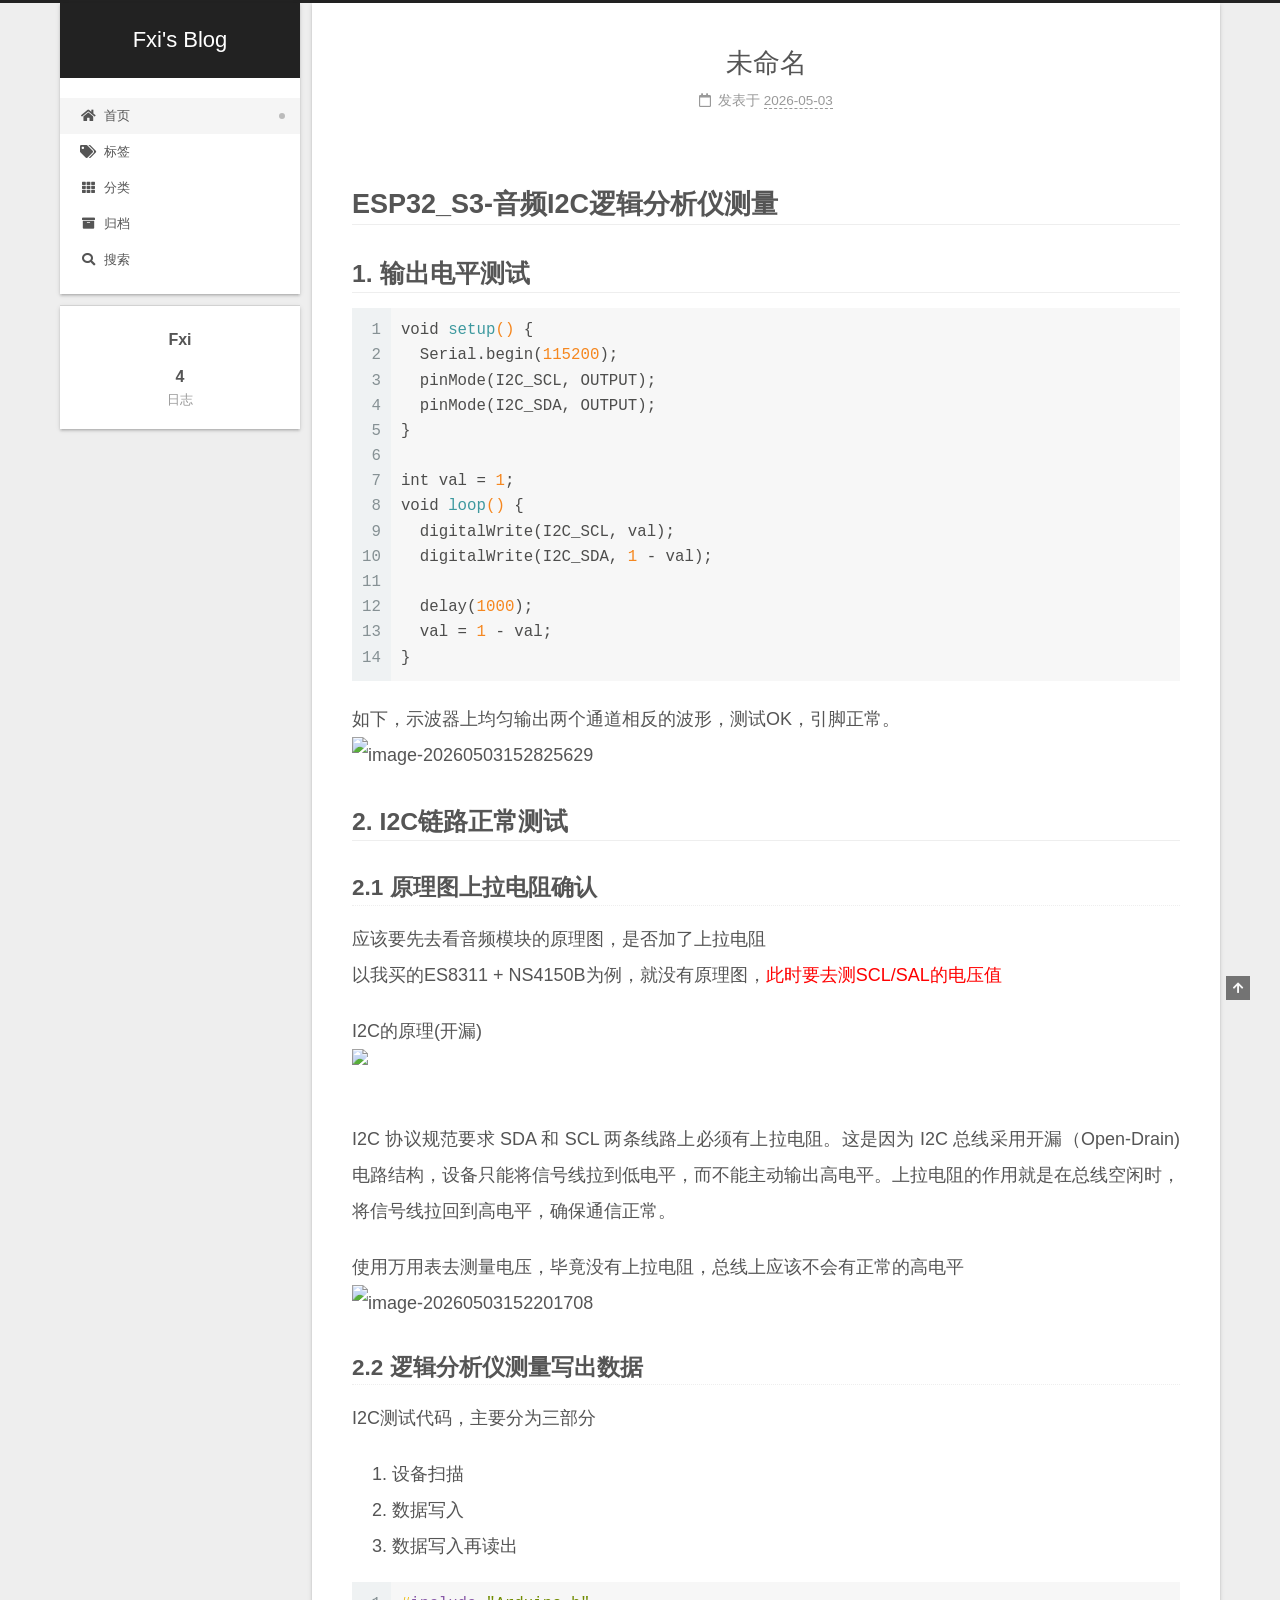
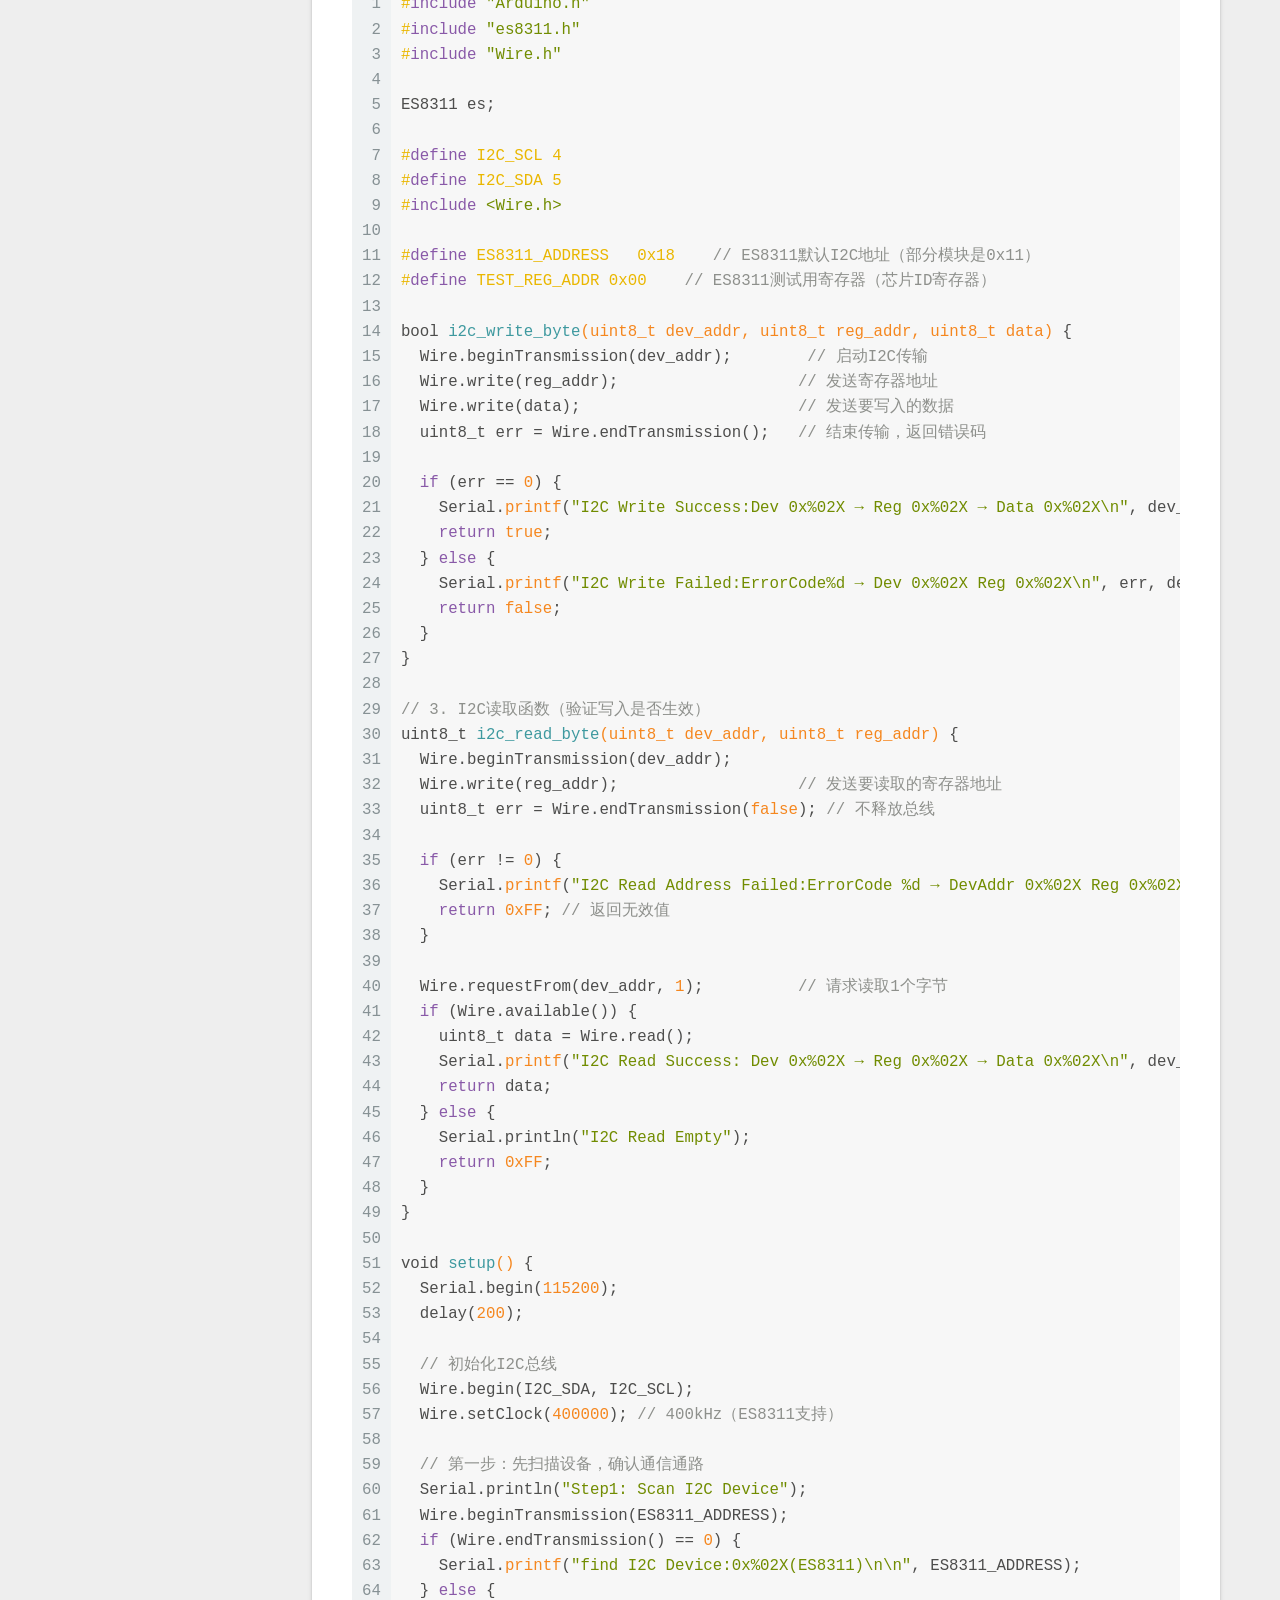
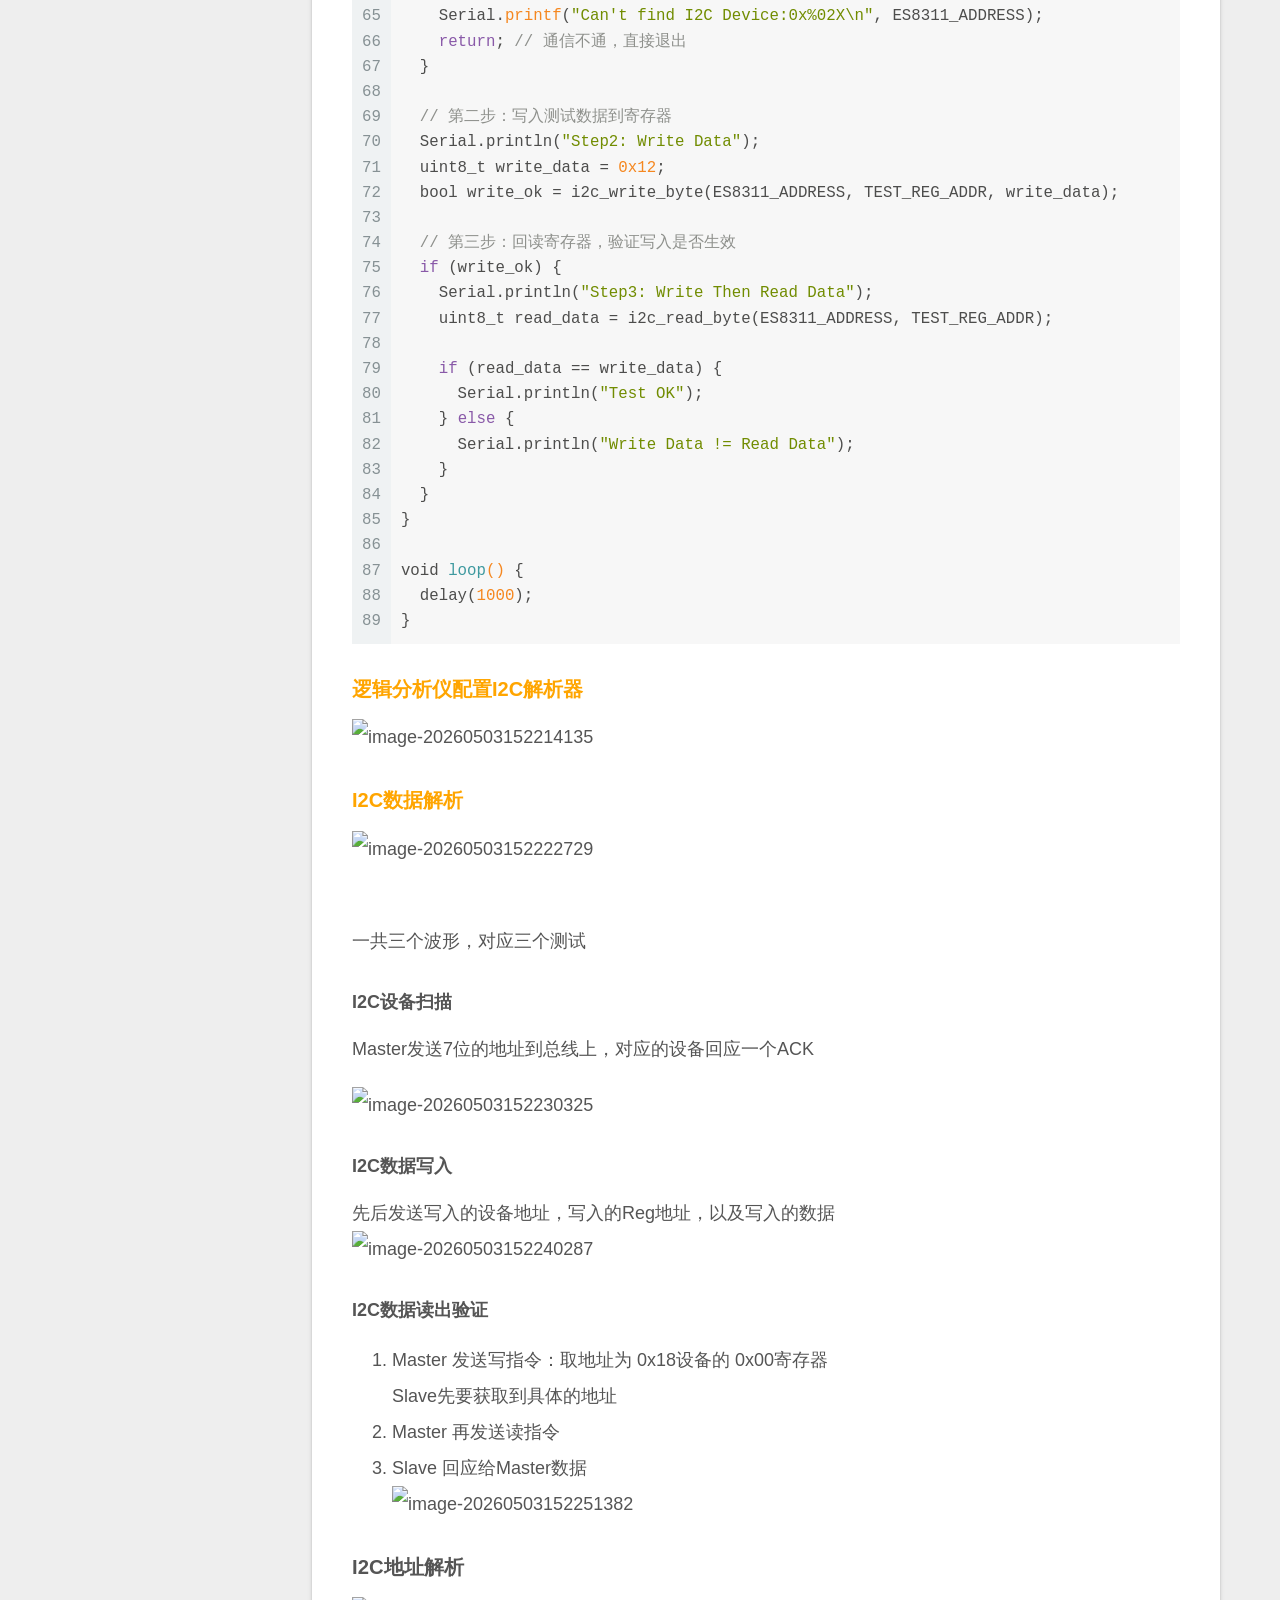
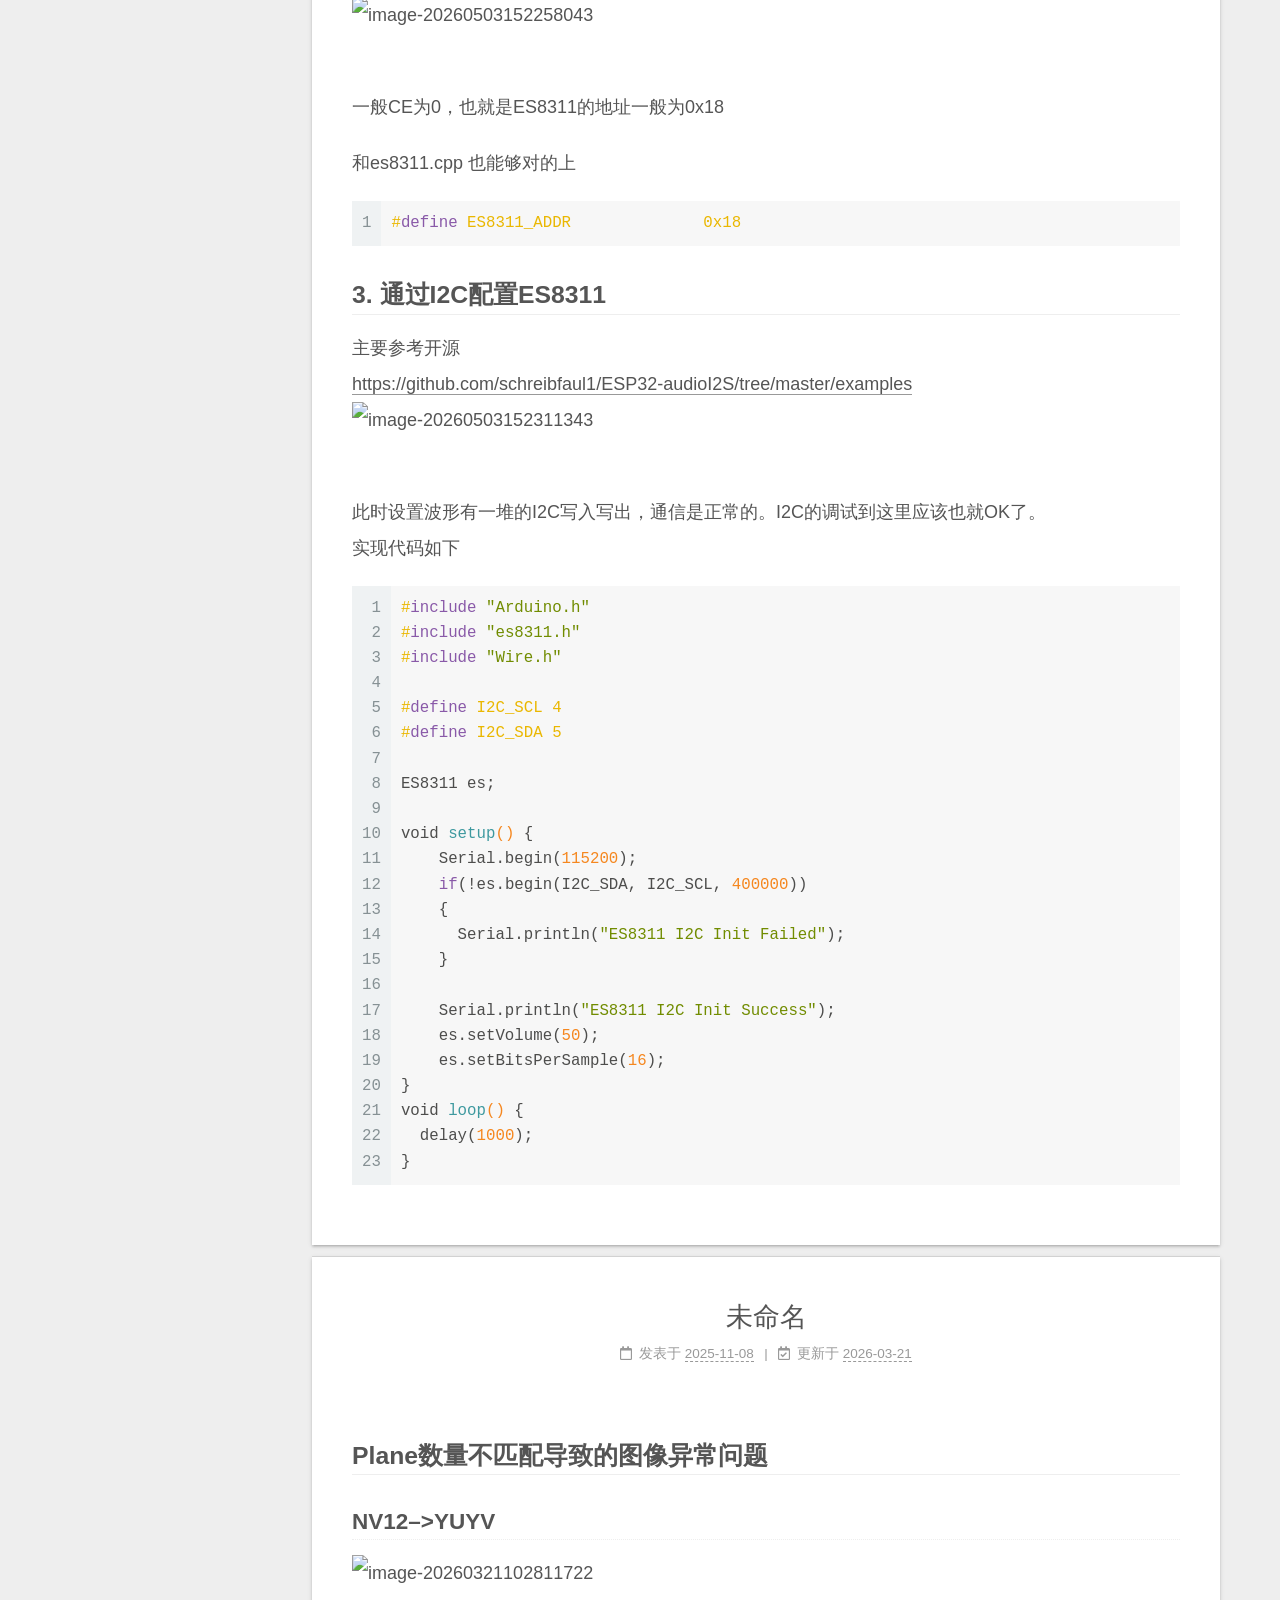
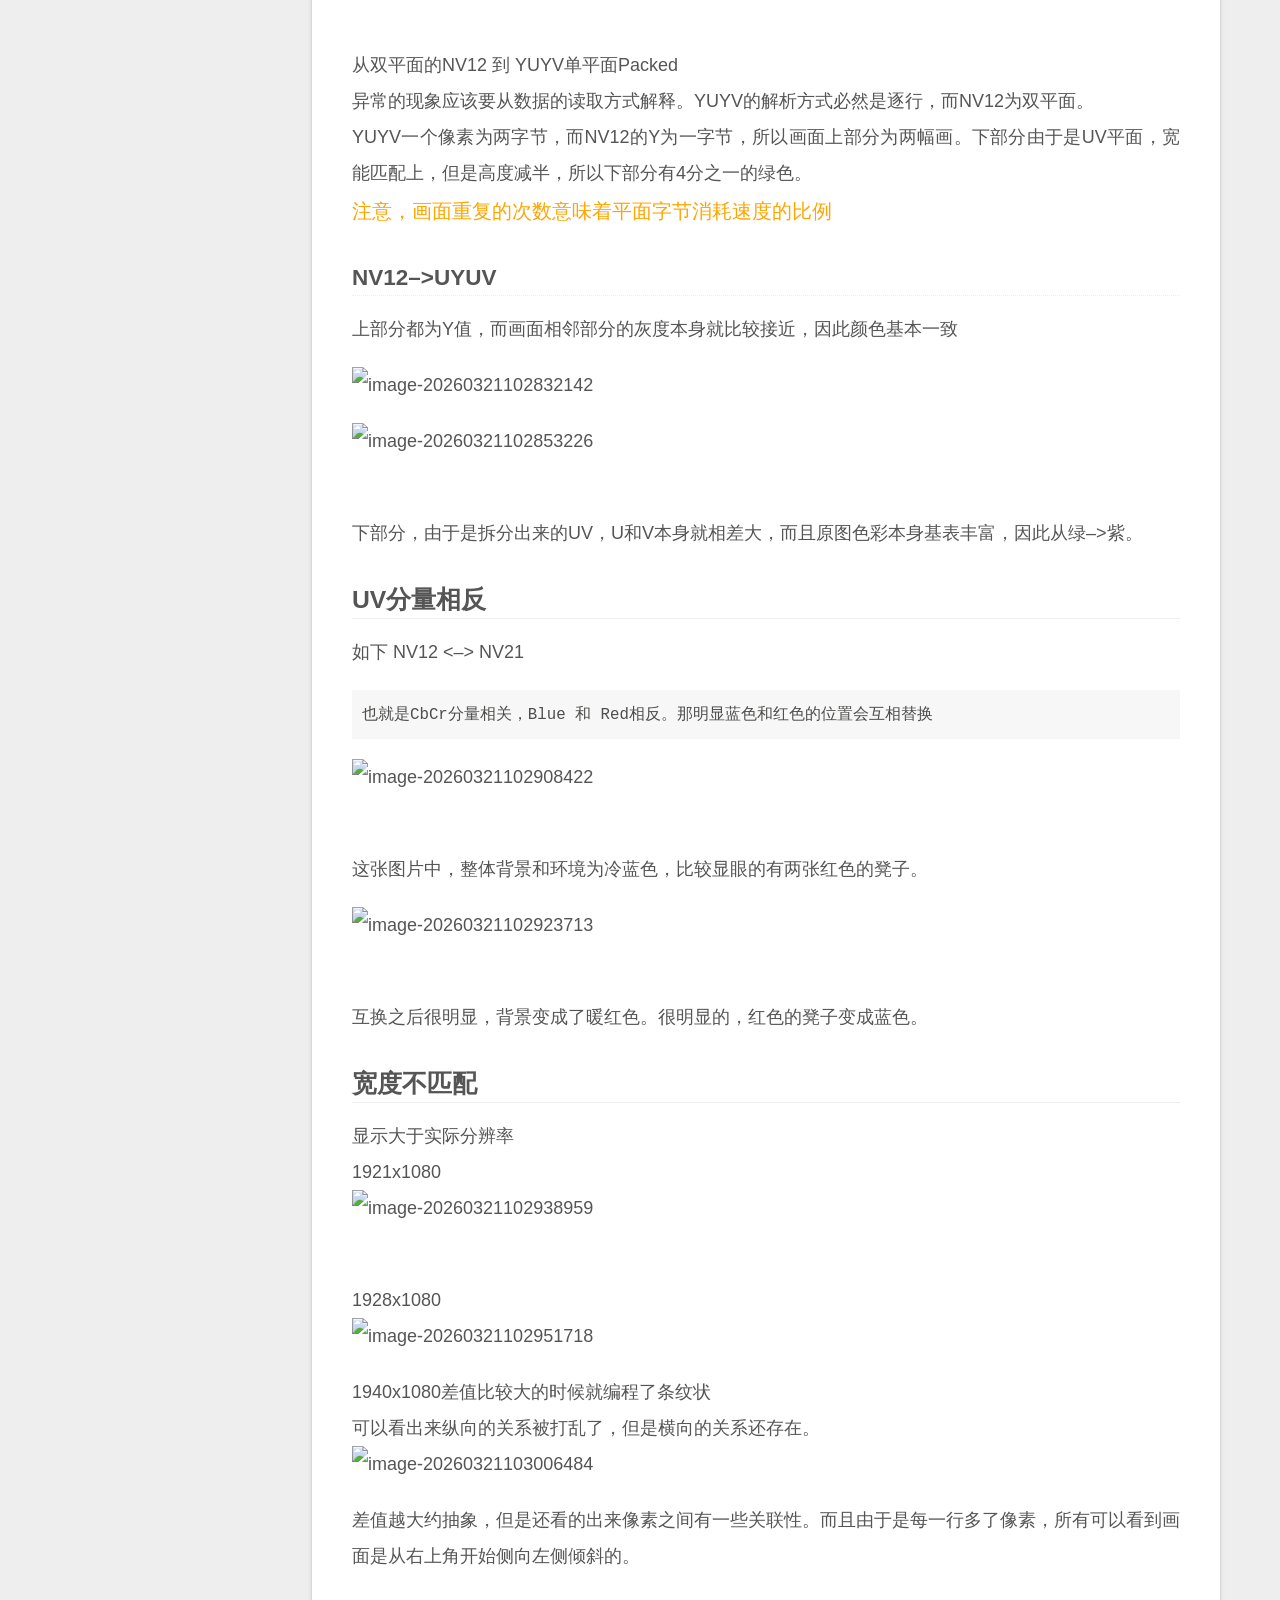
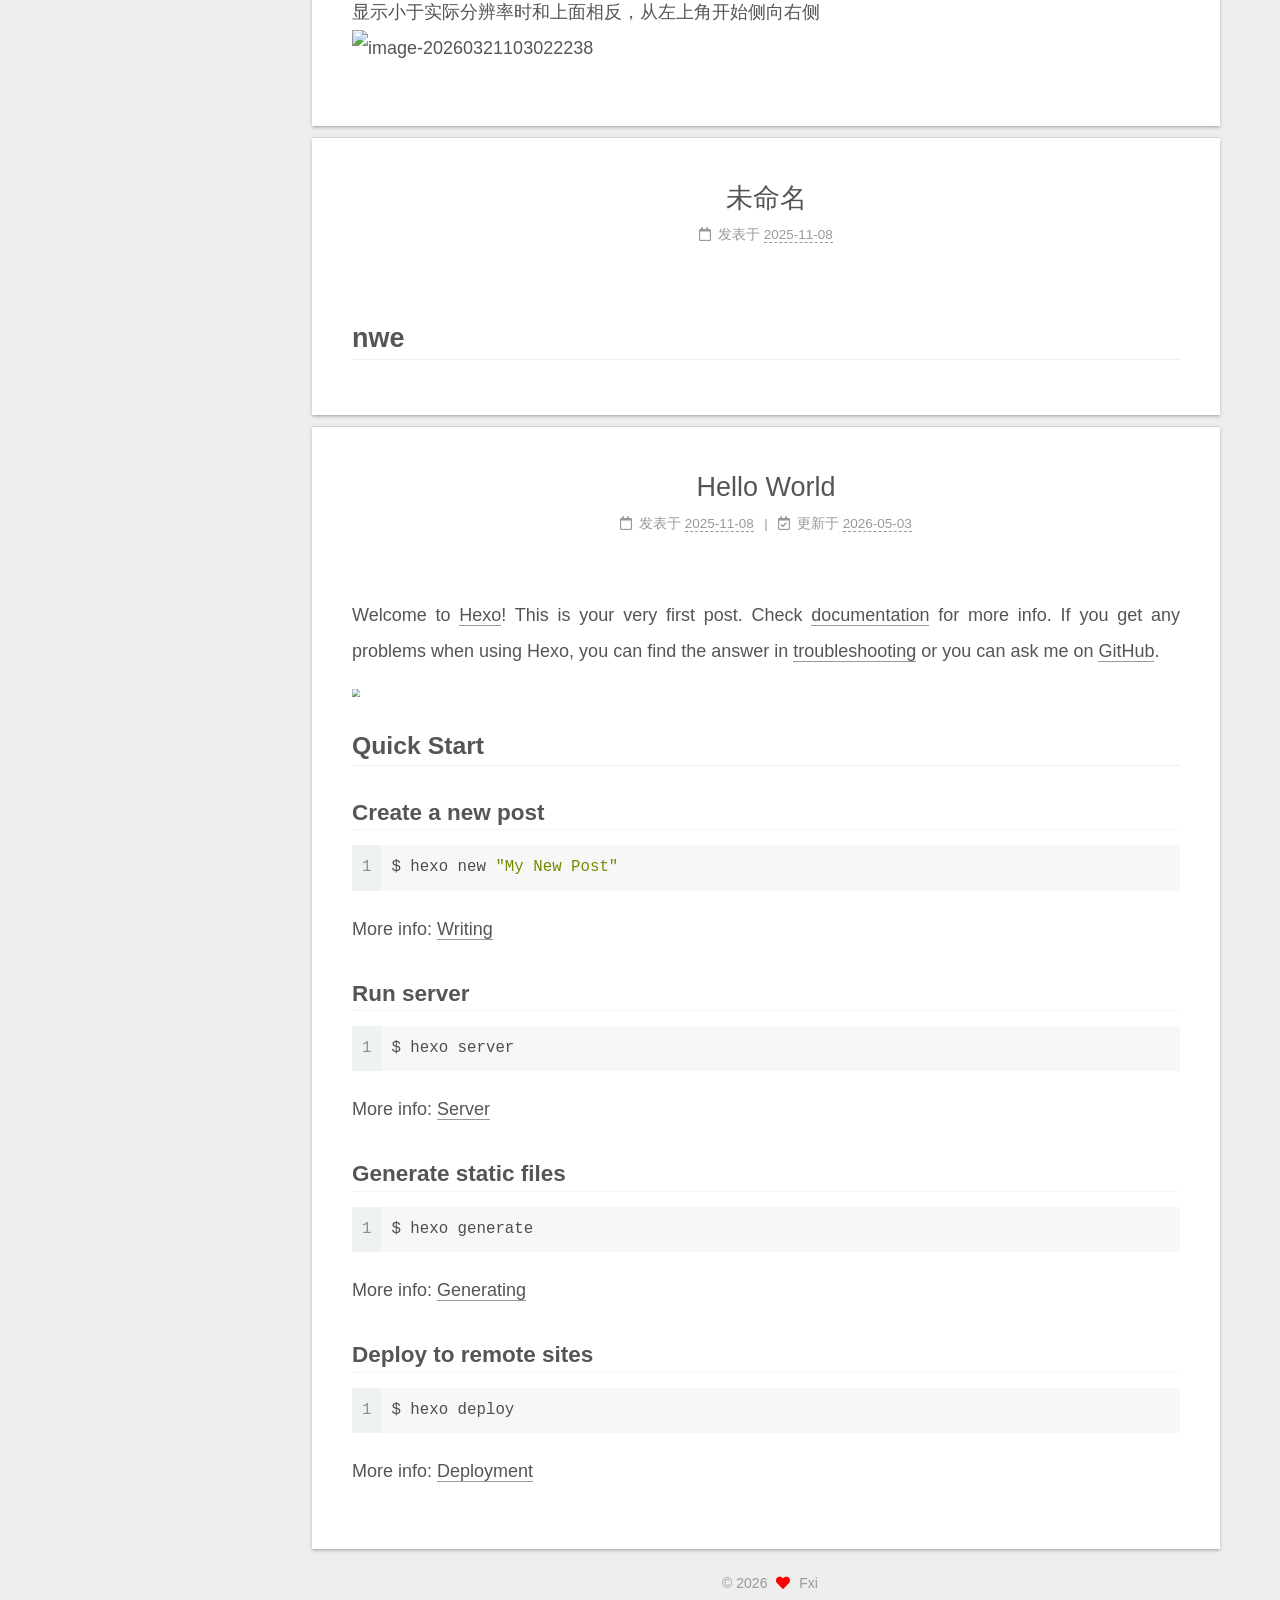
==== commit 13252fe7: "Site updated: 2026-05-03 15:29:53" ====
--- a/index.html
+++ b/index.html
@@ -208,7 +208,7 @@
               <span class="post-meta-item-text">发表于</span>
               
 
-              <time title="创建时间：2026-05-03 15:13:02 / 修改时间：15:28:30" itemprop="dateCreated datePublished" datetime="2026-05-03T15:13:02+08:00">2026-05-03</time>
+              <time title="创建时间：2026-05-03 15:13:02 / 修改时间：15:29:18" itemprop="dateCreated datePublished" datetime="2026-05-03T15:13:02+08:00">2026-05-03</time>
             </span>
 
           
@@ -222,7 +222,7 @@
     <div class="post-body" itemprop="articleBody">
 
       
-          <h2 id="1-输出电平测试"><a href="#1-输出电平测试" class="headerlink" title="1. 输出电平测试"></a>1. 输出电平测试</h2><figure class="highlight c"><table><tr><td class="gutter"><pre><span class="line">1</span><br><span class="line">2</span><br><span class="line">3</span><br><span class="line">4</span><br><span class="line">5</span><br><span class="line">6</span><br><span class="line">7</span><br><span class="line">8</span><br><span class="line">9</span><br><span class="line">10</span><br><span class="line">11</span><br><span class="line">12</span><br><span class="line">13</span><br><span class="line">14</span><br></pre></td><td class="code"><pre><span class="line"><span class="type">void</span> <span class="title function_">setup</span><span class="params">()</span> &#123;</span><br><span class="line">  Serial.begin(<span class="number">115200</span>);</span><br><span class="line">  pinMode(I2C_SCL, OUTPUT);</span><br><span class="line">  pinMode(I2C_SDA, OUTPUT);</span><br><span class="line">&#125;</span><br><span class="line"></span><br><span class="line"><span class="type">int</span> val = <span class="number">1</span>;</span><br><span class="line"><span class="type">void</span> <span class="title function_">loop</span><span class="params">()</span> &#123;</span><br><span class="line">  digitalWrite(I2C_SCL, val);</span><br><span class="line">  digitalWrite(I2C_SDA, <span class="number">1</span> - val);</span><br><span class="line"></span><br><span class="line">  delay(<span class="number">1000</span>);</span><br><span class="line">  val = <span class="number">1</span> - val;</span><br><span class="line">&#125;</span><br></pre></td></tr></table></figure>
+          <h1 id="ESP32-S3-音频I2C逻辑分析仪测量"><a href="#ESP32-S3-音频I2C逻辑分析仪测量" class="headerlink" title="ESP32_S3-音频I2C逻辑分析仪测量"></a>ESP32_S3-音频I2C逻辑分析仪测量</h1><h2 id="1-输出电平测试"><a href="#1-输出电平测试" class="headerlink" title="1. 输出电平测试"></a>1. 输出电平测试</h2><figure class="highlight c"><table><tr><td class="gutter"><pre><span class="line">1</span><br><span class="line">2</span><br><span class="line">3</span><br><span class="line">4</span><br><span class="line">5</span><br><span class="line">6</span><br><span class="line">7</span><br><span class="line">8</span><br><span class="line">9</span><br><span class="line">10</span><br><span class="line">11</span><br><span class="line">12</span><br><span class="line">13</span><br><span class="line">14</span><br></pre></td><td class="code"><pre><span class="line"><span class="type">void</span> <span class="title function_">setup</span><span class="params">()</span> &#123;</span><br><span class="line">  Serial.begin(<span class="number">115200</span>);</span><br><span class="line">  pinMode(I2C_SCL, OUTPUT);</span><br><span class="line">  pinMode(I2C_SDA, OUTPUT);</span><br><span class="line">&#125;</span><br><span class="line"></span><br><span class="line"><span class="type">int</span> val = <span class="number">1</span>;</span><br><span class="line"><span class="type">void</span> <span class="title function_">loop</span><span class="params">()</span> &#123;</span><br><span class="line">  digitalWrite(I2C_SCL, val);</span><br><span class="line">  digitalWrite(I2C_SDA, <span class="number">1</span> - val);</span><br><span class="line"></span><br><span class="line">  delay(<span class="number">1000</span>);</span><br><span class="line">  val = <span class="number">1</span> - val;</span><br><span class="line">&#125;</span><br></pre></td></tr></table></figure>
 
 <p>如下，示波器上均匀输出两个通道相反的波形，测试OK，引脚正常。<br><img src="https://cdn.jsdelivr.net/gh/Fx-i/PictureBed@main/img/20260503152825676.png" alt="image-20260503152825629"></p>
 <h2 id="2-I2C链路正常测试"><a href="#2-I2C链路正常测试" class="headerlink" title="2. I2C链路正常测试"></a>2. I2C链路正常测试</h2><h3 id="2-1-原理图上拉电阻确认"><a href="#2-1-原理图上拉电阻确认" class="headerlink" title="2.1 原理图上拉电阻确认"></a>2.1 原理图上拉电阻确认</h3><p>应该要先去看音频模块的原理图，是否加了上拉电阻<br>以我买的ES8311 + NS4150B为例，就没有原理图，<span style="font-size: 18px; color: red">此时要去测SCL&#x2F;SAL的电压值</span></p>
--- a/css/main.css
+++ b/css/main.css
@@ -1168,7 +1168,7 @@
 }
 .links-of-author a::before,
 .links-of-author span.exturl::before {
-  background: #ff4126;
+  background: #01ffff;
   border-radius: 50%;
   content: ' ';
   display: inline-block;
